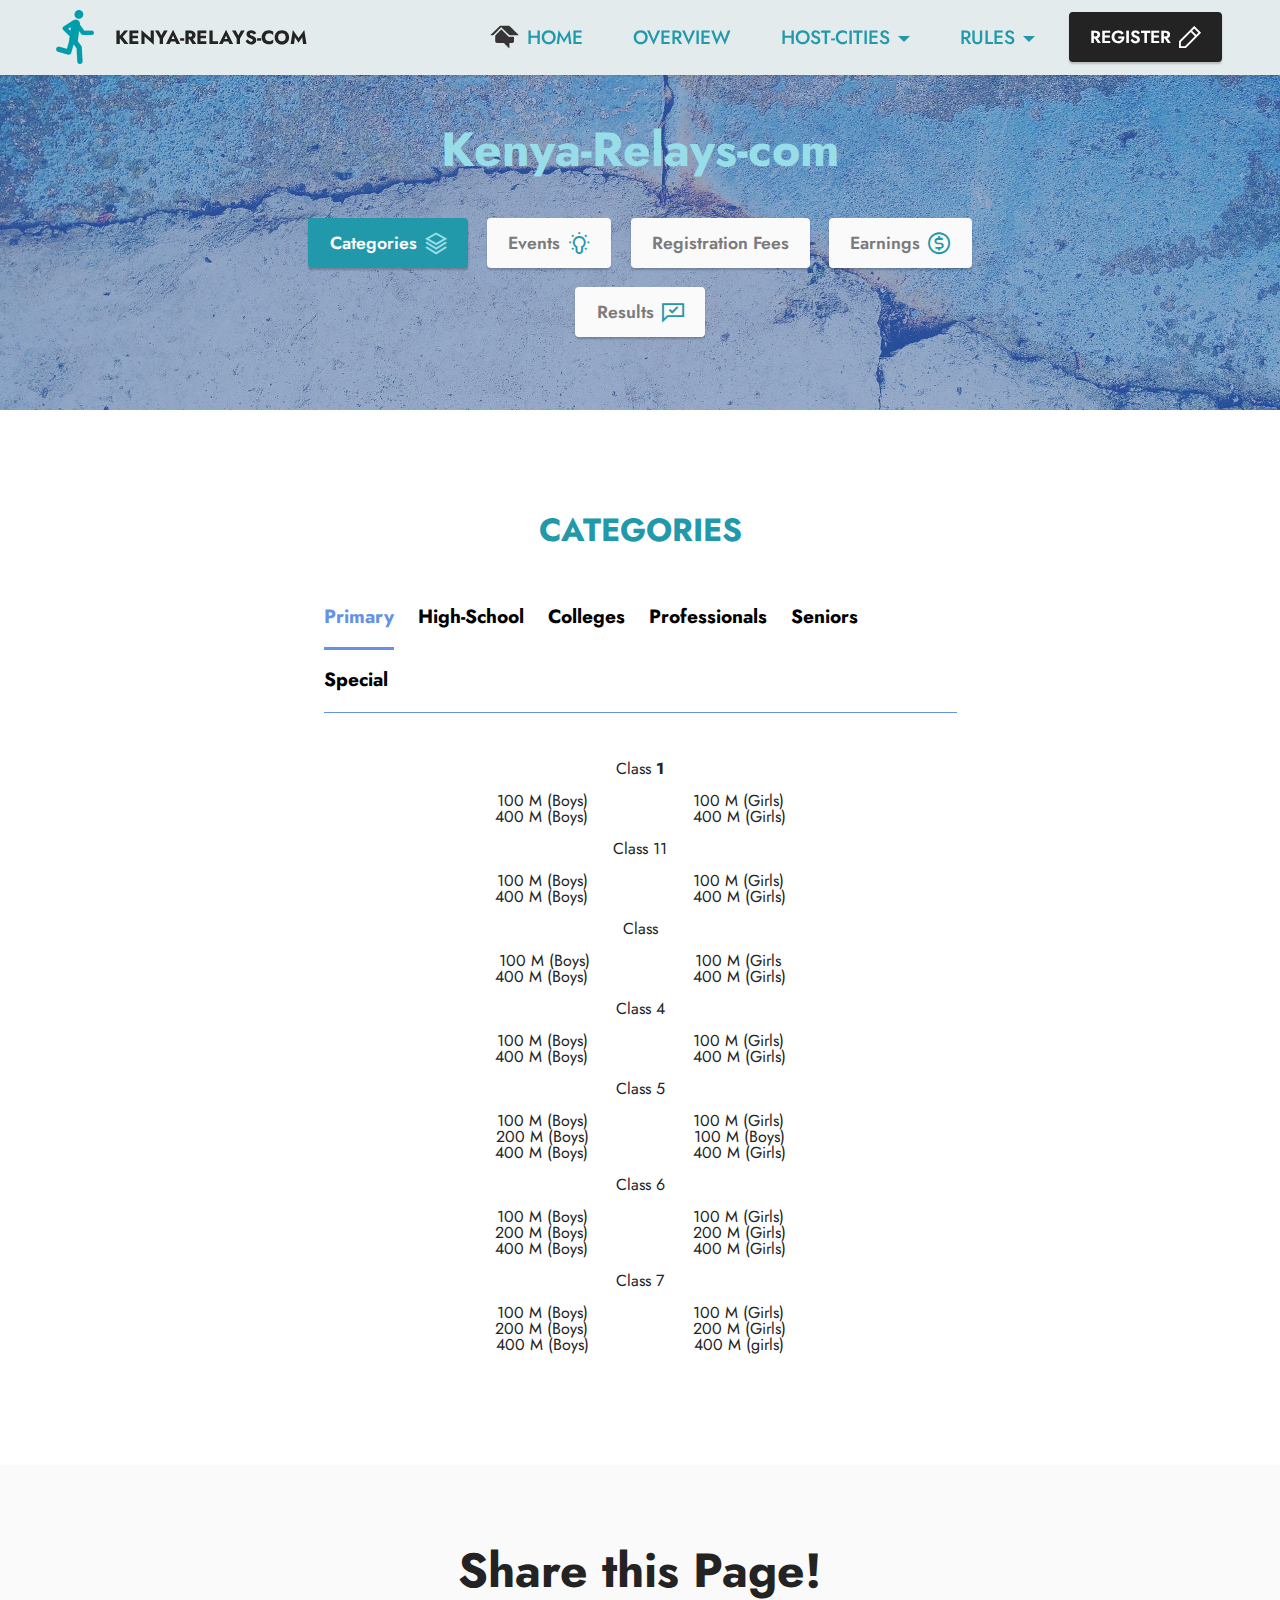
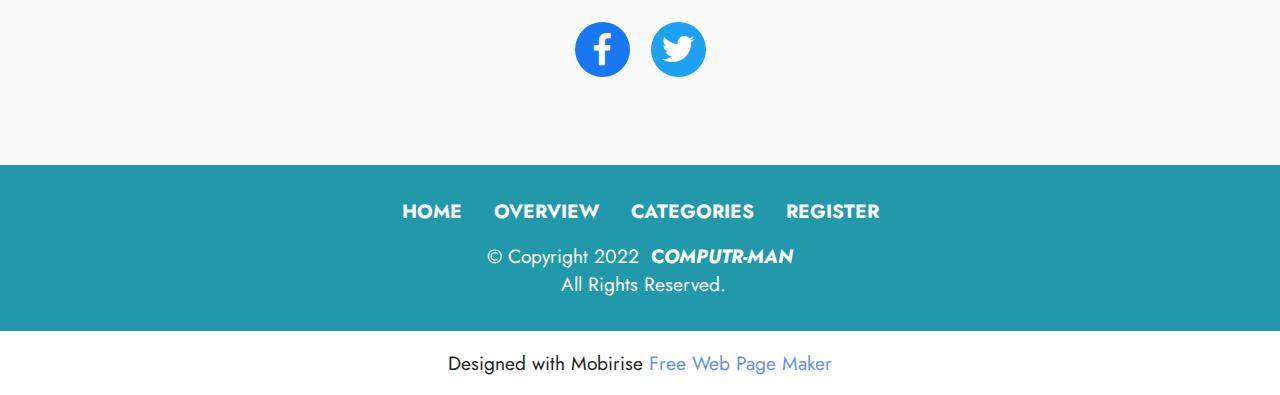
==== categories.html @ 79d8ac56 "Add files via upload" ====
<!DOCTYPE html>
<html  >
<head>
  <!-- Site made with Mobirise Website Builder v5.6.11, https://mobirise.com -->
  <meta charset="UTF-8">
  <meta http-equiv="X-UA-Compatible" content="IE=edge">
  <meta name="generator" content="Mobirise v5.6.11, mobirise.com">
  <meta name="twitter:card" content="summary_large_image"/>
  <meta name="twitter:image:src" content="">
  <meta property="og:image" content="">
  <meta name="twitter:title" content="Categories">
  <meta name="viewport" content="width=device-width, initial-scale=1, minimum-scale=1">
  <link rel="shortcut icon" href="assets/images/logo-copy-108x108.png" type="image/x-icon">
  <meta name="description" content="">
  
  
  <title>Categories</title>
  <link rel="stylesheet" href="assets/web/assets/mobirise-icons2/mobirise2.css">
  <link rel="stylesheet" href="assets/bootstrap/css/bootstrap.min.css">
  <link rel="stylesheet" href="assets/bootstrap/css/bootstrap-grid.min.css">
  <link rel="stylesheet" href="assets/bootstrap/css/bootstrap-reboot.min.css">
  <link rel="stylesheet" href="assets/dropdown/css/style.css">
  <link rel="stylesheet" href="assets/socicon/css/styles.css">
  <link rel="stylesheet" href="assets/theme/css/style.css">
  <link rel="preload" href="https://fonts.googleapis.com/css?family=Jost:100,200,300,400,500,600,700,800,900,100i,200i,300i,400i,500i,600i,700i,800i,900i&display=swap" as="style" onload="this.onload=null;this.rel='stylesheet'">
  <noscript><link rel="stylesheet" href="https://fonts.googleapis.com/css?family=Jost:100,200,300,400,500,600,700,800,900,100i,200i,300i,400i,500i,600i,700i,800i,900i&display=swap"></noscript>
  <link rel="preload" as="style" href="assets/mobirise/css/mbr-additional.css"><link rel="stylesheet" href="assets/mobirise/css/mbr-additional.css" type="text/css">
  
  
  
  
</head>
<body>
  
  <section data-bs-version="5.1" class="menu menu2 cid-telITWtnQR" once="menu" id="menu2-q">
    
    <nav class="navbar navbar-dropdown navbar-fixed-top navbar-expand-lg">
        <div class="container-fluid">
            <div class="navbar-brand">
                <span class="navbar-logo">
                    <a href="index.html">
                        <img src="assets/images/logo-copy-108x108.png" alt="Mobirise Website Builder" style="height: 3.4rem;">
                    </a>
                </span>
                <span class="navbar-caption-wrap"><a class="navbar-caption text-black text-primary display-7" href="index.html">KENYA-RELAYS-COM</a></span>
            </div>
            <button class="navbar-toggler" type="button" data-toggle="collapse" data-bs-toggle="collapse" data-target="#navbarSupportedContent" data-bs-target="#navbarSupportedContent" aria-controls="navbarNavAltMarkup" aria-expanded="false" aria-label="Toggle navigation">
                <div class="hamburger">
                    <span></span>
                    <span></span>
                    <span></span>
                    <span></span>
                </div>
            </button>
            <div class="collapse navbar-collapse" id="navbarSupportedContent">
                <ul class="navbar-nav nav-dropdown" data-app-modern-menu="true"><li class="nav-item"><a class="nav-link link text-success text-primary display-7" href="index.html"><span class="socicon socicon-homeadvisor mbr-iconfont mbr-iconfont-btn" style="font-size: 28px; color: rgb(53, 53, 53);"></span>HOME</a></li><li class="nav-item"><a class="nav-link link text-success display-7" href="overview.html">OVERVIEW<br></a></li>
                    
                    <li class="nav-item dropdown"><a class="nav-link link dropdown-toggle text-success display-7" href="https://mobiri.se" data-toggle="dropdown-submenu" data-bs-toggle="dropdown" data-bs-auto-close="outside" aria-expanded="false">HOST-CITIES</a><div class="dropdown-menu" aria-labelledby="dropdown-150"><a class="dropdown-item text-success text-primary display-7" href="index.html">Kakamega</a><a class="dropdown-item text-success text-primary display-7" href="index.html">Kisumu</a><a class="dropdown-item text-success text-primary display-7" href="index.html">Machakos</a><a class="dropdown-item text-success text-primary display-7" href="index.html">Kissi</a><a class="dropdown-item text-success text-primary display-7" href="index.html">Mombasa</a><a class="dropdown-item text-success text-primary display-7" href="index.html">Nyeri</a><a class="dropdown-item text-success text-primary display-7" href="index.html">Nairobi</a><a class="text-success show dropdown-item text-primary display-7" href="index.html">Eldoret</a><a class="text-success show dropdown-item text-primary display-7" href="index.html">Malindi</a><a class="text-success dropdown-item text-primary display-7" href="index.html">Nakuru</a></div>
                    </li><li class="nav-item dropdown"><a class="nav-link link text-success text-primary dropdown-toggle show display-7" href="rules.html" data-toggle="dropdown-submenu" data-bs-toggle="dropdown" data-bs-auto-close="outside" aria-expanded="false">RULES</a><div class="dropdown-menu show" aria-labelledby="dropdown-817" data-bs-popper="none"><a class="text-success text-primary dropdown-item display-7" href="notice.html">Notice</a><a class="text-success text-primary show dropdown-item display-7" href="rules.html">Rules</a></div></li></ul>
                
                <div class="navbar-buttons mbr-section-btn"><a class="btn btn-black display-4" href="reg-fees.html"><span class="mobi-mbri mobi-mbri-edit-2 mbr-iconfont mbr-iconfont-btn"></span>REGISTER</a></div>
            </div>
        </div>
    </nav>
</section>

<section data-bs-version="5.1" class="info1 cid-tepoLYJTY9" id="info1-13">
    

    
    <div class="mbr-overlay" style="opacity: 0.5; background-color: rgb(68, 121, 217);"></div>
    <div class="align-center container">
        <div class="row justify-content-center">
            <div class="col-12 col-lg-8">
                <h3 class="mbr-section-title mb-4 mbr-fonts-style display-2"><strong>
                    Kenya-Relays-com</strong></h3>
                
                <div class="mbr-section-btn"><a class="btn btn-success display-4" href="categories.html"><span class="mobi-mbri mobi-mbri-layers mbr-iconfont mbr-iconfont-btn" style="color: rgb(152, 222, 232);"></span>Categories</a> <a class="btn btn-white display-4" href="events.html"><span class="mobi-mbri mobi-mbri-idea mbr-iconfont mbr-iconfont-btn" style="color: rgb(34, 153, 170);"></span>Events</a> <a class="btn btn-white display-4" href="reg-fees.html">Registration Fees</a> <a class="btn btn-white display-4" href="earnings.html"><span class="mobi-mbri mobi-mbri-cash mbr-iconfont mbr-iconfont-btn" style="color: rgb(34, 153, 170);"></span>Earnings</a> <a class="btn btn-white display-4" href="results.html"><span class="mobi-mbri mobi-mbri-cust-feedback mbr-iconfont mbr-iconfont-btn" style="color: rgb(34, 153, 170);"></span>Results</a></div>
            </div>
        </div>
    </div>
</section>

<section data-bs-version="5.1" class="tabs content18 cid-tepNwoV7eL" id="tabs1-2c">

    

    
    
    <div class="container">
        <div class="row justify-content-center">
            <div class="col-12 col-md-7">
                <h3 class="mbr-section-title mb-0 mbr-fonts-style display-5">
                    <strong>CATEGORIES</strong></h3>
                
            </div>
        </div>
        <div class="row justify-content-center mt-4">
            <div class="col-12 col-md-7">
                <ul class="nav nav-tabs mb-4" role="tablist">
                    <li class="nav-item first mbr-fonts-style"><a class="nav-link mbr-fonts-style show active display-7" role="tab" data-toggle="tab" data-bs-toggle="tab" href="#tabs1-2c_tab0" aria-selected="true"><strong>Primary</strong></a></li>
                    <li class="nav-item"><a class="nav-link mbr-fonts-style active display-7" role="tab" data-toggle="tab" data-bs-toggle="tab" href="#tabs1-2c_tab1" aria-selected="true"><strong>High-School</strong></a></li>
                    <li class="nav-item"><a class="nav-link mbr-fonts-style active display-7" role="tab" data-toggle="tab" data-bs-toggle="tab" href="#tabs1-2c_tab2" aria-selected="true"><strong>Colleges</strong></a></li>
                    <li class="nav-item"><a class="nav-link mbr-fonts-style display-7" role="tab" data-toggle="tab" data-bs-toggle="tab" href="#tabs1-2c_tab3" aria-selected="false"><strong>Professionals</strong></a></li>
                    <li class="nav-item"><a class="nav-link mbr-fonts-style active display-7" role="tab" data-toggle="tab" data-bs-toggle="tab" href="#tabs1-2c_tab4" aria-selected="true"><strong>Seniors</strong></a></li>
                    <li class="nav-item"><a class="nav-link mbr-fonts-style active display-7" role="tab" data-toggle="tab" data-bs-toggle="tab" href="#tabs1-2c_tab5" aria-selected="true"><strong>Special</strong></a></li>
                </ul>
                <div class="tab-content">
                    <div id="tab1" class="tab-pane in active" role="tabpanel">
                        <div class="row">
                            <div class="col-md-12">
                                <p class="mbr-text mbr-fonts-style display-7"></p><p>Class <strong>1</strong><br><br>100 M (Boys)&nbsp;&nbsp;&nbsp;&nbsp;&nbsp;&nbsp;&nbsp;&nbsp;&nbsp;&nbsp;&nbsp;&nbsp;&nbsp;&nbsp;&nbsp;&nbsp;&nbsp;&nbsp;&nbsp;&nbsp; 100 M (Girls)<br>400 M (Boys)&nbsp;&nbsp;&nbsp;&nbsp;&nbsp;&nbsp;&nbsp;&nbsp;&nbsp;&nbsp;&nbsp;&nbsp;&nbsp;&nbsp;&nbsp;&nbsp;&nbsp;&nbsp;&nbsp;&nbsp; 400 M (Girls)<br><br>Class 11<br><br>100 M (Boys)&nbsp;&nbsp;&nbsp;&nbsp;&nbsp;&nbsp;&nbsp;&nbsp;&nbsp;&nbsp;&nbsp;&nbsp;&nbsp;&nbsp;&nbsp;&nbsp;&nbsp;&nbsp;&nbsp;&nbsp; 100 M (Girls)<br>400 M (Boys)&nbsp;&nbsp;&nbsp;&nbsp;&nbsp;&nbsp;&nbsp;&nbsp;&nbsp;&nbsp;&nbsp;&nbsp;&nbsp;&nbsp;&nbsp;&nbsp;&nbsp;&nbsp;&nbsp;&nbsp; 400 M (Girls)<br><br>Class<br>&nbsp;&nbsp;&nbsp;&nbsp;&nbsp;&nbsp;&nbsp;&nbsp;<br>100 M (Boys)&nbsp;&nbsp;&nbsp;&nbsp;&nbsp;&nbsp;&nbsp;&nbsp;&nbsp;&nbsp;&nbsp;&nbsp;&nbsp;&nbsp;&nbsp;&nbsp;&nbsp;&nbsp;&nbsp;&nbsp; 100 M (Girls<br>400 M (Boys)&nbsp;&nbsp;&nbsp;&nbsp;&nbsp;&nbsp;&nbsp;&nbsp;&nbsp;&nbsp;&nbsp;&nbsp;&nbsp;&nbsp;&nbsp;&nbsp;&nbsp;&nbsp;&nbsp;&nbsp; 400 M (Girls)<br><br>Class 4<br><br>100 M (Boys)&nbsp;&nbsp;&nbsp;&nbsp;&nbsp;&nbsp;&nbsp;&nbsp;&nbsp;&nbsp;&nbsp;&nbsp;&nbsp;&nbsp;&nbsp;&nbsp;&nbsp;&nbsp;&nbsp;&nbsp; 100 M (Girls)<br>400 M (Boys)&nbsp;&nbsp;&nbsp;&nbsp;&nbsp;&nbsp;&nbsp;&nbsp;&nbsp;&nbsp;&nbsp;&nbsp;&nbsp;&nbsp;&nbsp;&nbsp;&nbsp;&nbsp;&nbsp;&nbsp; 400 M (Girls)<br><br>Class 5<br><br>100 M (Boys)&nbsp;&nbsp;&nbsp;&nbsp;&nbsp;&nbsp;&nbsp;&nbsp;&nbsp;&nbsp;&nbsp;&nbsp;&nbsp;&nbsp;&nbsp;&nbsp;&nbsp;&nbsp;&nbsp;&nbsp; 100 M (Girls)<br>200 M (Boys)&nbsp;&nbsp;&nbsp;&nbsp;&nbsp;&nbsp;&nbsp;&nbsp;&nbsp;&nbsp;&nbsp;&nbsp;&nbsp;&nbsp;&nbsp;&nbsp;&nbsp;&nbsp;&nbsp;&nbsp; 100 M (Boys)<br>400 M (Boys)&nbsp;&nbsp;&nbsp;&nbsp;&nbsp;&nbsp;&nbsp;&nbsp;&nbsp;&nbsp;&nbsp;&nbsp;&nbsp;&nbsp;&nbsp;&nbsp;&nbsp;&nbsp;&nbsp;&nbsp; 400 M (Girls)<br><br>Class 6<br><br>100 M (Boys)&nbsp;&nbsp;&nbsp;&nbsp;&nbsp;&nbsp;&nbsp;&nbsp;&nbsp;&nbsp;&nbsp;&nbsp;&nbsp;&nbsp;&nbsp;&nbsp;&nbsp;&nbsp;&nbsp;&nbsp; 100 M (Girls)<br>200 M (Boys)&nbsp;&nbsp;&nbsp;&nbsp;&nbsp;&nbsp;&nbsp;&nbsp;&nbsp;&nbsp;&nbsp;&nbsp;&nbsp;&nbsp;&nbsp;&nbsp;&nbsp;&nbsp;&nbsp;&nbsp; 200 M (Girls)<br>400 M (Boys)&nbsp;&nbsp;&nbsp;&nbsp;&nbsp;&nbsp;&nbsp;&nbsp;&nbsp;&nbsp;&nbsp;&nbsp;&nbsp;&nbsp;&nbsp;&nbsp;&nbsp;&nbsp;&nbsp;&nbsp; 400 M (Girls)<br><br>Class 7<br><br>100 M (Boys)&nbsp;&nbsp;&nbsp;&nbsp;&nbsp;&nbsp;&nbsp;&nbsp;&nbsp;&nbsp;&nbsp;&nbsp;&nbsp;&nbsp;&nbsp;&nbsp;&nbsp;&nbsp;&nbsp;&nbsp; 100 M (Girls)<br>200 M (Boys)&nbsp;&nbsp;&nbsp;&nbsp;&nbsp;&nbsp;&nbsp;&nbsp;&nbsp;&nbsp;&nbsp;&nbsp;&nbsp;&nbsp;&nbsp;&nbsp;&nbsp;&nbsp;&nbsp;&nbsp; 200 M (Girls)<br>400 M (Boys)&nbsp;&nbsp;&nbsp;&nbsp;&nbsp;&nbsp;&nbsp;&nbsp;&nbsp;&nbsp;&nbsp;&nbsp;&nbsp;&nbsp;&nbsp;&nbsp;&nbsp;&nbsp;&nbsp;&nbsp; 400 M (girls)</p><p></p>
                            </div>
                        </div>
                    </div>
                    <div id="tab2" class="tab-pane" role="tabpanel">
                        <div class="row">
                            <div class="col-md-12">
                                <p class="mbr-text mbr-fonts-style display-7"></p><p>Form 1<br>100 M (Boys)&nbsp;&nbsp;&nbsp;&nbsp;&nbsp;&nbsp;&nbsp;&nbsp;&nbsp;&nbsp;&nbsp;&nbsp;&nbsp;&nbsp;&nbsp;&nbsp; 100 M (Girls)<br>200 M (Boys)&nbsp;&nbsp;&nbsp;&nbsp;&nbsp;&nbsp;&nbsp;&nbsp;&nbsp;&nbsp;&nbsp;&nbsp;&nbsp;&nbsp;&nbsp;&nbsp; 200 M (Girls)<br>400 M (Boys)&nbsp;&nbsp;&nbsp;&nbsp;&nbsp;&nbsp;&nbsp;&nbsp;&nbsp;&nbsp;&nbsp;&nbsp;&nbsp;&nbsp;&nbsp;&nbsp; 400 M (Girls)<br>4 x 100 M (Boys)&nbsp;&nbsp;&nbsp;&nbsp;&nbsp;&nbsp;&nbsp;&nbsp;&nbsp;&nbsp;&nbsp;&nbsp;&nbsp;&nbsp;&nbsp;&nbsp; 4 x 100 M (girls)<br>4 x 400 M (boys)&nbsp;&nbsp;&nbsp;&nbsp;&nbsp;&nbsp;&nbsp;&nbsp;&nbsp;&nbsp;&nbsp;&nbsp;&nbsp;&nbsp;&nbsp;&nbsp; 4 x 400 M (Girls)</p><p><br>Form 2<br>100 M (Boys)&nbsp;&nbsp;&nbsp;&nbsp;&nbsp;&nbsp;&nbsp;&nbsp;&nbsp;&nbsp;&nbsp;&nbsp;&nbsp;&nbsp;&nbsp;&nbsp; 100 M (Girls)<br>200 M (Boys)&nbsp;&nbsp;&nbsp;&nbsp;&nbsp;&nbsp;&nbsp;&nbsp;&nbsp;&nbsp;&nbsp;&nbsp;&nbsp;&nbsp;&nbsp;&nbsp; 200 M (Girls)<br>400 M (Boys)&nbsp;&nbsp;&nbsp;&nbsp;&nbsp;&nbsp;&nbsp;&nbsp;&nbsp;&nbsp;&nbsp;&nbsp;&nbsp;&nbsp;&nbsp;&nbsp; 400 M (Girls)<br>4 x 100 M (Boys)&nbsp;&nbsp;&nbsp;&nbsp;&nbsp;&nbsp;&nbsp;&nbsp;&nbsp;&nbsp;&nbsp;&nbsp;&nbsp;&nbsp;&nbsp;&nbsp; 4 x 100 M (girls)<br>4 x 400 M (Boys) &nbsp;&nbsp;&nbsp;&nbsp;&nbsp;&nbsp;&nbsp;&nbsp;&nbsp;&nbsp;&nbsp;&nbsp;&nbsp;&nbsp;&nbsp;&nbsp;4 x 400 M (Girls)<br><br>Form 3<br>100 M (Boys)&nbsp;&nbsp;&nbsp;&nbsp;&nbsp;&nbsp;&nbsp;&nbsp;&nbsp;&nbsp;&nbsp;&nbsp;&nbsp;&nbsp;&nbsp;&nbsp; 100 M (Girls)<br>200 M (Boys)&nbsp;&nbsp;&nbsp;&nbsp;&nbsp;&nbsp;&nbsp;&nbsp;&nbsp;&nbsp;&nbsp;&nbsp;&nbsp;&nbsp;&nbsp;&nbsp;&nbsp;&nbsp;200 M (Girls)<br>400 M (Boys)&nbsp;&nbsp;&nbsp;&nbsp;&nbsp;&nbsp;&nbsp;&nbsp;&nbsp;&nbsp;&nbsp;&nbsp;&nbsp;&nbsp;&nbsp;&nbsp; 400 M (Girls)<br>4 x 100 M (Boys)&nbsp;&nbsp;&nbsp;&nbsp;&nbsp;&nbsp;&nbsp;&nbsp;&nbsp;&nbsp;&nbsp;&nbsp;&nbsp;&nbsp;&nbsp;&nbsp; 4 x 100 M (girls)<br>4 x 400 M (Boys)&nbsp;&nbsp;&nbsp;&nbsp;&nbsp;&nbsp;&nbsp;&nbsp;&nbsp;&nbsp;&nbsp;&nbsp;&nbsp;&nbsp;&nbsp;&nbsp; 4 x 400 M (Girls)<br><br>Form 4<br>100 M (Boys)&nbsp;&nbsp;&nbsp;&nbsp;&nbsp;&nbsp;&nbsp;&nbsp;&nbsp;&nbsp;&nbsp;&nbsp; 100 M (Girls)<br>200 M (Boys)&nbsp; &nbsp; &nbsp;&nbsp;&nbsp;&nbsp;&nbsp;&nbsp;&nbsp;&nbsp;&nbsp; 200 M (Girls)<br>400 M (Boys)&nbsp;&nbsp; &nbsp;&nbsp;&nbsp;&nbsp;&nbsp;&nbsp;&nbsp;&nbsp;&nbsp;&nbsp; 400 M (Girls)<br>4 x 100 M (Boys)&nbsp;&nbsp;&nbsp;&nbsp;&nbsp;&nbsp;&nbsp;&nbsp;&nbsp;&nbsp;&nbsp;&nbsp;&nbsp;&nbsp;&nbsp;&nbsp; 4 x 100 M (girls)<br>4 x 400 M (Boys)&nbsp;&nbsp;&nbsp;&nbsp;&nbsp;&nbsp;&nbsp;&nbsp;&nbsp;&nbsp;&nbsp;&nbsp;&nbsp;&nbsp;&nbsp;&nbsp; 4 x 400 M (Girls)</p><p></p>
                            </div>
                        </div>
                    </div>
                    <div id="tab3" class="tab-pane" role="tabpanel">
                        <div class="row">
                            <div class="col-md-12">
                                <p class="mbr-text mbr-fonts-style display-7">Colleges &amp; Universities<br>Armed Forces<br>Prisons<br>Approved School<br>Police<br>Clubs<br>Groups<br>County Govt Teams<br>Guest Participants</p>
                            </div>
                        </div>
                    </div>
                    <div id="tab4" class="tab-pane" role="tabpanel">
                        <div class="row">
                            <div class="col-md-12">
                                <p class="mbr-text mbr-fonts-style display-7"></p><p>Mama Mboga (35years &amp; above)<br><br>100 M Dash<br>400 M Flat&nbsp;&nbsp;&nbsp;&nbsp;<br>Makanga: (In the money)<br><br>100 M Dash<br>400 M flat<br><br>Pic Pic (In the money)<br><br>100 M dash<br>400 Flat<br><br>Indians of Kakamega (in the money)<br><br>100 M Dash<br>400 M Flat<br><br>Masai of Kakamega (In the money}<br><br>100 M Dash<br>400 M Flat<br><br>Kikuyus of Kakamega (In the money)<br><br>100 M<br>400 M<br><br>Somalis of Kakamega (In the money)<br><br>100 M<br>400M</p><p></p>
                            </div>
                        </div>
                    </div>
                    <div id="tab5" class="tab-pane" role="tabpanel">
                        <div class="row">
                            <div class="col-md-12">
                                <p class="mbr-text mbr-fonts-style display-7"></p><p>100 M (Men) &nbsp;&nbsp;&nbsp;&nbsp;&nbsp;&nbsp;&nbsp;&nbsp;&nbsp;&nbsp;&nbsp;&nbsp;&nbsp;&nbsp;&nbsp;&nbsp;&nbsp;&nbsp;&nbsp;&nbsp;&nbsp;&nbsp;&nbsp;&nbsp;100 M (Women)<br>200 M (Men) &nbsp;&nbsp;&nbsp;&nbsp;&nbsp;&nbsp;&nbsp;&nbsp;&nbsp;&nbsp;&nbsp;&nbsp;&nbsp;&nbsp;&nbsp;&nbsp;&nbsp;&nbsp;&nbsp;&nbsp;&nbsp;&nbsp;&nbsp;&nbsp;200 M (Women)<br>400 M (Men) &nbsp;&nbsp;&nbsp;&nbsp;&nbsp;&nbsp;&nbsp;&nbsp;&nbsp;&nbsp;&nbsp;&nbsp;&nbsp;&nbsp;&nbsp;&nbsp;&nbsp;&nbsp;&nbsp;&nbsp;&nbsp;&nbsp;&nbsp;&nbsp;400 M (Women)<br>4 x 100 M (Men) &nbsp;&nbsp;&nbsp;&nbsp;&nbsp;&nbsp;&nbsp;&nbsp;&nbsp;&nbsp;&nbsp;&nbsp;&nbsp;&nbsp;&nbsp;&nbsp;&nbsp; &nbsp;4 x 100 M (Women)<br>4 x 400 M (Men) &nbsp;&nbsp;&nbsp;&nbsp;&nbsp;&nbsp;&nbsp;&nbsp;&nbsp;&nbsp;&nbsp;&nbsp;&nbsp;&nbsp;&nbsp;&nbsp;&nbsp;&nbsp;&nbsp;4 x 400 M (Women</p><p></p>
                            </div>
                        </div>
                    </div>
                    <div id="tab6" class="tab-pane" role="tabpanel">
                        <div class="row">
                            <div class="col-md-12">
                                <p class="mbr-text mbr-fonts-style display-7">ENTER NEW DATA</p>
                            </div>
                        </div>
                    </div>
                </div>
            </div>
        </div>
    </div>
</section>

<section data-bs-version="5.1" class="social1 cid-telITY6H4g" id="share1-t">
    
    

    
    

    <div class="container">
        <div class="media-container-row">
            <div class="col-12">
                <h3 class="mbr-section-title mb-3 align-center mbr-fonts-style display-2">
                    <strong>Share this Page!</strong>
                </h3>
                <div>
                    <div class="mbr-social-likes align-center">
                        <span class="btn btn-social socicon-bg-facebook facebook m-2">
                            <i class="socicon socicon-facebook"></i>
                        </span>
                        <span class="btn btn-social twitter socicon-bg-twitter m-2">
                            <i class="socicon socicon-twitter"></i>
                        </span>
                        
                        
                        
                        
                    </div>
                </div>
            </div>
        </div>
    </div>
</section>

<section data-bs-version="5.1" class="footer3 cid-terdnxniar" once="footers" id="footer3-33">

    

    

    <div class="container">
        <div class="media-container-row align-center mbr-white">
            <div class="row row-links">
                <ul class="foot-menu">
                    
                    
                    
                    
                    
                <li class="foot-menu-item mbr-fonts-style display-7"><a class="text-white text-primary" href="index.html" target="_blank"><strong>HOME</strong></a></li><li class="foot-menu-item mbr-fonts-style display-7"><a class="text-white text-primary" href="overview.html" target="_blank"><strong>OVERVIEW</strong></a></li><li class="foot-menu-item mbr-fonts-style display-7"><a class="text-white text-primary" href="categories.html" target="_blank"><strong>CATEGORIES</strong></a></li><li class="foot-menu-item mbr-fonts-style display-7"><a class="text-white text-primary" href="reg-fees.html" target="_blank"><strong>REGISTER</strong></a></li></ul>
            </div>
            
            <div class="row row-copirayt">
                <p class="mbr-text mb-0 mbr-fonts-style mbr-white align-center display-7">
                    © Copyright 2022&nbsp;&nbsp;<strong>C<em>OMPUTR-MAN</em></strong><br>&nbsp;All Rights Reserved.
                </p>
            </div>
        </div>
    </div>
</section><section class="display-7" style="padding: 0;align-items: center;justify-content: center;flex-wrap: wrap;    align-content: center;display: flex;position: relative;height: 4rem;"><a href="https://mobiri.se/143022" style="flex: 1 1;height: 4rem;position: absolute;width: 100%;z-index: 1;"><img alt="" style="height: 4rem;" src="[data-uri]"></a><p style="margin: 0;text-align: center;" class="display-7">Designed with Mobirise &#8204;</p><a style="z-index:1" href="https://mobirise.com/web-page-maker.html">Free Web Page Maker</a></section><script src="assets/bootstrap/js/bootstrap.bundle.min.js"></script>  <script src="assets/smoothscroll/smooth-scroll.js"></script>  <script src="assets/ytplayer/index.js"></script>  <script src="assets/dropdown/js/navbar-dropdown.js"></script>  <script src="assets/mbr-tabs/mbr-tabs.js"></script>  <script src="assets/sociallikes/social-likes.js"></script>  <script src="assets/theme/js/script.js"></script>  
  
  
 <div id="scrollToTop" class="scrollToTop mbr-arrow-up"><a style="text-align: center;"><i class="mbr-arrow-up-icon mbr-arrow-up-icon-cm cm-icon cm-icon-smallarrow-up"></i></a></div>
  </body>
</html>
---- assets/web/assets/mobirise-icons2/mobirise2.css ----
@font-face {
  font-family: 'Moririse2';
  font-display: swap;
  src:  url('mobirise2.eot?f2bix4');
  src:  url('mobirise2.eot?f2bix4#iefix') format('embedded-opentype'),
    url('mobirise2.ttf?f2bix4') format('truetype'),
    url('mobirise2.woff?f2bix4') format('woff'),
    url('mobirise2.svg?f2bix4#mobirise2') format('svg');
  font-weight: normal;
  font-style: normal;
}

[class^="mobi-"], [class*=" mobi-"] {
  /* use !important to prevent issues with browser extensions that change fonts */
  font-family: 'Moririse2' !important;
  speak: none;
  font-style: normal;
  font-weight: normal;
  font-variant: normal;
  text-transform: none;
  line-height: 1;

  /* Better Font Rendering =========== */
  -webkit-font-smoothing: antialiased;
  -moz-osx-font-smoothing: grayscale;
}

.mobi-mbri-add-submenu:before {
  content: "\e900";
}
.mobi-mbri-alert:before {
  content: "\e901";
}
.mobi-mbri-align-center:before {
  content: "\e902";
}
.mobi-mbri-align-justify:before {
  content: "\e903";
}
.mobi-mbri-align-left:before {
  content: "\e904";
}
.mobi-mbri-align-right:before {
  content: "\e905";
}
.mobi-mbri-android:before {
  content: "\e906";
}
.mobi-mbri-apple:before {
  content: "\e907";
}
.mobi-mbri-arrow-down:before {
  content: "\e908";
}
.mobi-mbri-arrow-next:before {
  content: "\e909";
}
.mobi-mbri-arrow-prev:before {
  content: "\e90a";
}
.mobi-mbri-arrow-up:before {
  content: "\e90b";
}
.mobi-mbri-bold:before {
  content: "\e90c";
}
.mobi-mbri-bookmark:before {
  content: "\e90d";
}
.mobi-mbri-bootstrap:before {
  content: "\e90e";
}
.mobi-mbri-briefcase:before {
  content: "\e90f";
}
.mobi-mbri-browse:before {
  content: "\e910";
}
.mobi-mbri-bulleted-list:before {
  content: "\e911";
}
.mobi-mbri-calendar:before {
  content: "\e912";
}
.mobi-mbri-camera:before {
  content: "\e913";
}
.mobi-mbri-cart-add:before {
  content: "\e914";
}
.mobi-mbri-cart-full:before {
  content: "\e915";
}
.mobi-mbri-cash:before {
  content: "\e916";
}
.mobi-mbri-change-style:before {
  content: "\e917";
}
.mobi-mbri-chat:before {
  content: "\e918";
}
.mobi-mbri-clock:before {
  content: "\e919";
}
.mobi-mbri-close:before {
  content: "\e91a";
}
.mobi-mbri-cloud:before {
  content: "\e91b";
}
.mobi-mbri-code:before {
  content: "\e91c";
}
.mobi-mbri-contact-form:before {
  content: "\e91d";
}
.mobi-mbri-credit-card:before {
  content: "\e91e";
}
.mobi-mbri-cursor-click:before {
  content: "\e91f";
}
.mobi-mbri-cust-feedback:before {
  content: "\e920";
}
.mobi-mbri-database:before {
  content: "\e921";
}
.mobi-mbri-delivery:before {
  content: "\e922";
}
.mobi-mbri-desktop:before {
  content: "\e923";
}
.mobi-mbri-devices:before {
  content: "\e924";
}
.mobi-mbri-down:before {
  content: "\e925";
}
.mobi-mbri-download-2:before {
  content: "\e926";
}
.mobi-mbri-download:before {
  content: "\e927";
}
.mobi-mbri-drag-n-drop-2:before {
  content: "\e928";
}
.mobi-mbri-drag-n-drop:before {
  content: "\e929";
}
.mobi-mbri-edit-2:before {
  content: "\e92a";
}
.mobi-mbri-edit:before {
  content: "\e92b";
}
.mobi-mbri-error:before {
  content: "\e92c";
}
.mobi-mbri-extension:before {
  content: "\e92d";
}
.mobi-mbri-features:before {
  content: "\e92e";
}
.mobi-mbri-file:before {
  content: "\e92f";
}
.mobi-mbri-flag:before {
  content: "\e930";
}
.mobi-mbri-folder:before {
  content: "\e931";
}
.mobi-mbri-gift:before {
  content: "\e932";
}
.mobi-mbri-github:before {
  content: "\e933";
}
.mobi-mbri-globe-2:before {
  content: "\e934";
}
.mobi-mbri-globe:before {
  content: "\e935";
}
.mobi-mbri-growing-chart:before {
  content: "\e936";
}
.mobi-mbri-hearth:before {
  content: "\e937";
}
.mobi-mbri-help:before {
  content: "\e938";
}
.mobi-mbri-home:before {
  content: "\e939";
}
.mobi-mbri-hot-cup:before {
  content: "\e93a";
}
.mobi-mbri-idea:before {
  content: "\e93b";
}
.mobi-mbri-image-gallery:before {
  content: "\e93c";
}
.mobi-mbri-image-slider:before {
  content: "\e93d";
}
.mobi-mbri-info:before {
  content: "\e93e";
}
.mobi-mbri-italic:before {
  content: "\e93f";
}
.mobi-mbri-key:before {
  content: "\e940";
}
.mobi-mbri-laptop:before {
  content: "\e941";
}
.mobi-mbri-layers:before {
  content: "\e942";
}
.mobi-mbri-left-right:before {
  content: "\e943";
}
.mobi-mbri-left:before {
  content: "\e944";
}
.mobi-mbri-letter:before {
  content: "\e945";
}
.mobi-mbri-like:before {
  content: "\e946";
}
.mobi-mbri-link:before {
  content: "\e947";
}
.mobi-mbri-lock:before {
  content: "\e948";
}
.mobi-mbri-login:before {
  content: "\e949";
}
.mobi-mbri-logout:before {
  content: "\e94a";
}
.mobi-mbri-magic-stick:before {
  content: "\e94b";
}
.mobi-mbri-map-pin:before {
  content: "\e94c";
}
.mobi-mbri-menu:before {
  content: "\e94d";
}
.mobi-mbri-mobile-2:before {
  content: "\e94e";
}
.mobi-mbri-mobile-horizontal:before {
  content: "\e94f";
}
.mobi-mbri-mobile:before {
  content: "\e950";
}
.mobi-mbri-mobirise:before {
  content: "\e951";
}
.mobi-mbri-more-horizontal:before {
  content: "\e952";
}
.mobi-mbri-more-vertical:before {
  content: "\e953";
}
.mobi-mbri-music:before {
  content: "\e954";
}
.mobi-mbri-new-file:before {
  content: "\e955";
}
.mobi-mbri-numbered-list:before {
  content: "\e956";
}
.mobi-mbri-opened-folder:before {
  content: "\e957";
}
.mobi-mbri-pages:before {
  content: "\e958";
}
.mobi-mbri-paper-plane:before {
  content: "\e959";
}
.mobi-mbri-paperclip:before {
  content: "\e95a";
}
.mobi-mbri-phone:before {
  content: "\e95b";
}
.mobi-mbri-photo:before {
  content: "\e95c";
}
.mobi-mbri-photos:before {
  content: "\e95d";
}
.mobi-mbri-pin:before {
  content: "\e95e";
}
.mobi-mbri-play:before {
  content: "\e95f";
}
.mobi-mbri-plus:before {
  content: "\e960";
}
.mobi-mbri-preview:before {
  content: "\e961";
}
.mobi-mbri-print:before {
  content: "\e962";
}
.mobi-mbri-protect:before {
  content: "\e963";
}
.mobi-mbri-question:before {
  content: "\e964";
}
.mobi-mbri-quote-left:before {
  content: "\e965";
}
.mobi-mbri-quote-right:before {
  content: "\e966";
}
.mobi-mbri-redo:before {
  content: "\e967";
}
.mobi-mbri-refresh:before {
  content: "\e968";
}
.mobi-mbri-responsive-2:before {
  content: "\e969";
}
.mobi-mbri-responsive:before {
  content: "\e96a";
}
.mobi-mbri-right:before {
  content: "\e96b";
}
.mobi-mbri-rocket:before {
  content: "\e96c";
}
.mobi-mbri-sad-face:before {
  content: "\e96d";
}
.mobi-mbri-sale:before {
  content: "\e96e";
}
.mobi-mbri-save:before {
  content: "\e96f";
}
.mobi-mbri-search:before {
  content: "\e970";
}
.mobi-mbri-setting-2:before {
  content: "\e971";
}
.mobi-mbri-setting-3:before {
  content: "\e972";
}
.mobi-mbri-setting:before {
  content: "\e973";
}
.mobi-mbri-share:before {
  content: "\e974";
}
.mobi-mbri-shopping-bag:before {
  content: "\e975";
}
.mobi-mbri-shopping-basket:before {
  content: "\e976";
}
.mobi-mbri-shopping-cart:before {
  content: "\e977";
}
.mobi-mbri-sites:before {
  content: "\e978";
}
.mobi-mbri-smile-face:before {
  content: "\e979";
}
.mobi-mbri-speed:before {
  content: "\e97a";
}
.mobi-mbri-star:before {
  content: "\e97b";
}
.mobi-mbri-success:before {
  content: "\e97c";
}
.mobi-mbri-sun:before {
  content: "\e97d";
}
.mobi-mbri-sun2:before {
  content: "\e97e";
}
.mobi-mbri-tablet-vertical:before {
  content: "\e97f";
}
.mobi-mbri-tablet:before {
  content: "\e980";
}
.mobi-mbri-target:before {
  content: "\e981";
}
.mobi-mbri-timer:before {
  content: "\e982";
}
.mobi-mbri-to-ftp:before {
  content: "\e983";
}
.mobi-mbri-to-local-drive:before {
  content: "\e984";
}
.mobi-mbri-touch-swipe:before {
  content: "\e985";
}
.mobi-mbri-touch:before {
  content: "\e986";
}
.mobi-mbri-trash:before {
  content: "\e987";
}
.mobi-mbri-underline:before {
  content: "\e988";
}
.mobi-mbri-undo:before {
  content: "\e989";
}
.mobi-mbri-unlink:before {
  content: "\e98a";
}
.mobi-mbri-unlock:before {
  content: "\e98b";
}
.mobi-mbri-up-down:before {
  content: "\e98c";
}
.mobi-mbri-up:before {
  content: "\e98d";
}
.mobi-mbri-update:before {
  content: "\e98e";
}
.mobi-mbri-upload-2:before {
  content: "\e98f";
}
.mobi-mbri-upload:before {
  content: "\e990";
}
.mobi-mbri-user-2:before {
  content: "\e991";
}
.mobi-mbri-user:before {
  content: "\e992";
}
.mobi-mbri-users:before {
  content: "\e993";
}
.mobi-mbri-video-play:before {
  content: "\e994";
}
.mobi-mbri-video:before {
  content: "\e995";
}
.mobi-mbri-watch:before {
  content: "\e996";
}
.mobi-mbri-website-theme-2:before {
  content: "\e997";
}
.mobi-mbri-website-theme:before {
  content: "\e998";
}
.mobi-mbri-wifi:before {
  content: "\e999";
}
.mobi-mbri-windows:before {
  content: "\e99a";
}
.mobi-mbri-zoom-in:before {
  content: "\e99b";
}
.mobi-mbri-zoom-out:before {
  content: "\e99c";
}
---- assets/dropdown/css/style.css ----
.navbar-dropdown {
  left: 0;
  padding: 0;
  position: absolute;
  right: 0;
  top: 0;
  transition: all 0.45s ease;
  z-index: 1030;
  background: #282828; }
  .navbar-dropdown .navbar-logo {
    margin-right: 0.8rem;
    transition: margin 0.3s ease-in-out;
    vertical-align: middle; }
    .navbar-dropdown .navbar-logo img {
      height: 3.125rem;
      transition: all 0.3s ease-in-out; }
    .navbar-dropdown .navbar-logo.mbr-iconfont {
      font-size: 3.125rem;
      line-height: 3.125rem; }
  .navbar-dropdown .navbar-caption {
    font-weight: 700;
    white-space: normal;
    vertical-align: -4px;
    line-height: 3.125rem !important; }
    .navbar-dropdown .navbar-caption, .navbar-dropdown .navbar-caption:hover {
      color: inherit;
      text-decoration: none; }
  .navbar-dropdown .mbr-iconfont + .navbar-caption {
    vertical-align: -1px; }
  .navbar-dropdown.navbar-fixed-top {
    position: fixed; }
  .navbar-dropdown .navbar-brand span {
    vertical-align: -4px; }
  .navbar-dropdown.bg-color.transparent {
    background: none; }
  .navbar-dropdown.navbar-short .navbar-brand {
    padding: 0.625rem 0; }
    .navbar-dropdown.navbar-short .navbar-brand span {
      vertical-align: -1px; }
  .navbar-dropdown.navbar-short .navbar-caption {
    line-height: 2.375rem !important;
    vertical-align: -2px; }
  .navbar-dropdown.navbar-short .navbar-logo {
    margin-right: 0.5rem; }
    .navbar-dropdown.navbar-short .navbar-logo img {
      height: 2.375rem; }
    .navbar-dropdown.navbar-short .navbar-logo.mbr-iconfont {
      font-size: 2.375rem;
      line-height: 2.375rem; }
  .navbar-dropdown.navbar-short .mbr-table-cell {
    height: 3.625rem; }
  .navbar-dropdown .navbar-close {
    left: 0.6875rem;
    position: fixed;
    top: 0.75rem;
    z-index: 1000; }
  .navbar-dropdown .hamburger-icon {
    content: "";
    display: inline-block;
    vertical-align: middle;
    width: 16px;
    -webkit-box-shadow: 0 -6px 0 1px #282828,0 0 0 1px #282828,0 6px 0 1px #282828;
    -moz-box-shadow: 0 -6px 0 1px #282828,0 0 0 1px #282828,0 6px 0 1px #282828;
    box-shadow: 0 -6px 0 1px #282828,0 0 0 1px #282828,0 6px 0 1px #282828; }

.dropdown-menu .dropdown-toggle[data-toggle="dropdown-submenu"]::after {
  border-bottom: 0.35em solid transparent;
  border-left: 0.35em solid;
  border-right: 0;
  border-top: 0.35em solid transparent;
  margin-left: 0.3rem; }

.dropdown-menu .dropdown-item:focus {
  outline: 0; }

.nav-dropdown {
  font-size: 0.75rem;
  font-weight: 500;
  height: auto !important; }
  .nav-dropdown .nav-btn {
    padding-left: 1rem; }
  .nav-dropdown .link {
    margin: .667em 1.667em;
    font-weight: 500;
    padding: 0;
    transition: color .2s ease-in-out; }
    .nav-dropdown .link.dropdown-toggle {
      margin-right: 2.583em; }
      .nav-dropdown .link.dropdown-toggle::after {
        margin-left: .25rem;
        border-top: 0.35em solid;
        border-right: 0.35em solid transparent;
        border-left: 0.35em solid transparent;
        border-bottom: 0; }
      .nav-dropdown .link.dropdown-toggle[aria-expanded="true"] {
        margin: 0;
        padding: 0.667em 3.263em  0.667em 1.667em; }
  .nav-dropdown .link::after,
  .nav-dropdown .dropdown-item::after {
    color: inherit; }
  .nav-dropdown .btn {
    font-size: 0.75rem;
    font-weight: 700;
    letter-spacing: 0;
    margin-bottom: 0;
    padding-left: 1.25rem;
    padding-right: 1.25rem; }
  .nav-dropdown .dropdown-menu {
    border-radius: 0;
    border: 0;
    left: 0;
    margin: 0;
    padding-bottom: 1.25rem;
    padding-top: 1.25rem;
    position: relative; }
  .nav-dropdown .dropdown-submenu {
    margin-left: 0.125rem;
    top: 0; }
  .nav-dropdown .dropdown-item {
    font-weight: 500;
    line-height: 2;
    padding: 0.3846em 4.615em 0.3846em 1.5385em;
    position: relative;
    transition: color .2s ease-in-out, background-color .2s ease-in-out; }
    .nav-dropdown .dropdown-item::after {
      margin-top: -0.3077em;
      position: absolute;
      right: 1.1538em;
      top: 50%; }
    .nav-dropdown .dropdown-item:focus, .nav-dropdown .dropdown-item:hover {
      background: none; }

@media (max-width: 767px) {
  .nav-dropdown.navbar-toggleable-sm {
    bottom: 0;
    display: none;
    left: 0;
    overflow-x: hidden;
    position: fixed;
    top: 0;
    transform: translateX(-100%);
    -ms-transform: translateX(-100%);
    -webkit-transform: translateX(-100%);
    width: 18.75rem;
    z-index: 999; } }
.nav-dropdown.navbar-toggleable-xl {
  bottom: 0;
  display: none;
  left: 0;
  overflow-x: hidden;
  position: fixed;
  top: 0;
  transform: translateX(-100%);
  -ms-transform: translateX(-100%);
  -webkit-transform: translateX(-100%);
  width: 18.75rem;
  z-index: 999; }

.nav-dropdown-sm {
  display: block !important;
  overflow-x: hidden;
  overflow: auto;
  padding-top: 3.875rem; }
  .nav-dropdown-sm::after {
    content: "";
    display: block;
    height: 3rem;
    width: 100%; }
  .nav-dropdown-sm.collapse.in ~ .navbar-close {
    display: block !important; }
  .nav-dropdown-sm.collapsing, .nav-dropdown-sm.collapse.in {
    transform: translateX(0);
    -ms-transform: translateX(0);
    -webkit-transform: translateX(0);
    transition: all 0.25s ease-out;
    -webkit-transition: all 0.25s ease-out;
    background: #282828; }
  .nav-dropdown-sm.collapsing[aria-expanded="false"] {
    transform: translateX(-100%);
    -ms-transform: translateX(-100%);
    -webkit-transform: translateX(-100%); }
  .nav-dropdown-sm .nav-item {
    display: block;
    margin-left: 0 !important;
    padding-left: 0; }
  .nav-dropdown-sm .link,
  .nav-dropdown-sm .dropdown-item {
    border-top: 1px dotted rgba(255, 255, 255, 0.1);
    font-size: 0.8125rem;
    line-height: 1.6;
    margin: 0 !important;
    padding: 0.875rem 2.4rem 0.875rem 1.5625rem !important;
    position: relative;
    white-space: normal; }
    .nav-dropdown-sm .link:focus, .nav-dropdown-sm .link:hover,
    .nav-dropdown-sm .dropdown-item:focus,
    .nav-dropdown-sm .dropdown-item:hover {
      background: rgba(0, 0, 0, 0.2) !important;
      color: #c0a375; }
  .nav-dropdown-sm .nav-btn {
    position: relative;
    padding: 1.5625rem 1.5625rem 0 1.5625rem; }
    .nav-dropdown-sm .nav-btn::before {
      border-top: 1px dotted rgba(255, 255, 255, 0.1);
      content: "";
      left: 0;
      position: absolute;
      top: 0;
      width: 100%; }
    .nav-dropdown-sm .nav-btn + .nav-btn {
      padding-top: 0.625rem; }
      .nav-dropdown-sm .nav-btn + .nav-btn::before {
        display: none; }
  .nav-dropdown-sm .btn {
    padding: 0.625rem 0; }
  .nav-dropdown-sm .dropdown-toggle[data-toggle="dropdown-submenu"]::after {
    margin-left: .25rem;
    border-top: 0.35em solid;
    border-right: 0.35em solid transparent;
    border-left: 0.35em solid transparent;
    border-bottom: 0; }
  .nav-dropdown-sm .dropdown-toggle[data-toggle="dropdown-submenu"][aria-expanded="true"]::after {
    border-top: 0;
    border-right: 0.35em solid transparent;
    border-left: 0.35em solid transparent;
    border-bottom: 0.35em solid; }
  .nav-dropdown-sm .dropdown-menu {
    margin: 0;
    padding: 0;
    position: relative;
    top: 0;
    left: 0;
    width: 100%;
    border: 0;
    float: none;
    border-radius: 0;
    background: none; }
  .nav-dropdown-sm .dropdown-submenu {
    left: 100%;
    margin-left: 0.125rem;
    margin-top: -1.25rem;
    top: 0; }

.navbar-toggleable-sm .nav-dropdown .dropdown-menu {
  position: absolute; }

.navbar-toggleable-sm .nav-dropdown .dropdown-submenu {
  left: 100%;
  margin-left: 0.125rem;
  margin-top: -1.25rem;
  top: 0; }

.navbar-toggleable-sm.opened .nav-dropdown .dropdown-menu {
  position: relative; }

.navbar-toggleable-sm.opened .nav-dropdown .dropdown-submenu {
  left: 0;
  margin-left: 00rem;
  margin-top: 0rem;
  top: 0; }

.is-builder .nav-dropdown.collapsing {
  transition: none !important; }
---- assets/socicon/css/styles.css ----
@charset "UTF-8";

@font-face {
  font-family: 'Socicon';
  src:  url('../fonts/socicon.eot');
  src:  url('../fonts/socicon.eot?#iefix') format('embedded-opentype'),
    url('../fonts/socicon.woff2') format('woff2'),
    url('../fonts/socicon.ttf') format('truetype'),
    url('../fonts/socicon.woff') format('woff'),
    url('../fonts/socicon.svg#socicon') format('svg');
  font-weight: normal;
  font-style: normal;
  font-display: swap;
}

[data-icon]:before {
  font-family: "socicon" !important;
  content: attr(data-icon);
  font-style: normal !important;
  font-weight: normal !important;
  font-variant: normal !important;
  text-transform: none !important;
  speak: none;
  line-height: 1;
  -webkit-font-smoothing: antialiased;
  -moz-osx-font-smoothing: grayscale;
}

[class^="socicon-"], [class*=" socicon-"] {
  /* use !important to prevent issues with browser extensions that change fonts */
  font-family: 'Socicon' !important;
  speak: none;
  font-style: normal;
  font-weight: normal;
  font-variant: normal;
  text-transform: none;
  line-height: 1;

  /* Better Font Rendering =========== */
  -webkit-font-smoothing: antialiased;
  -moz-osx-font-smoothing: grayscale;
}

.socicon-eitaa:before {
  content: "\e97c";
}
.socicon-soroush:before {
  content: "\e97d";
}
.socicon-bale:before {
  content: "\e97e";
}
.socicon-zazzle:before {
  content: "\e97b";
}
.socicon-society6:before {
  content: "\e97a";
}
.socicon-redbubble:before {
  content: "\e979";
}
.socicon-avvo:before {
  content: "\e978";
}
.socicon-stitcher:before {
  content: "\e977";
}
.socicon-googlehangouts:before {
  content: "\e974";
}
.socicon-dlive:before {
  content: "\e975";
}
.socicon-vsco:before {
  content: "\e976";
}
.socicon-flipboard:before {
  content: "\e973";
}
.socicon-ubuntu:before {
  content: "\e958";
}
.socicon-artstation:before {
  content: "\e959";
}
.socicon-invision:before {
  content: "\e95a";
}
.socicon-torial:before {
  content: "\e95b";
}
.socicon-collectorz:before {
  content: "\e95c";
}
.socicon-seenthis:before {
  content: "\e95d";
}
.socicon-googleplaymusic:before {
  content: "\e95e";
}
.socicon-debian:before {
  content: "\e95f";
}
.socicon-filmfreeway:before {
  content: "\e960";
}
.socicon-gnome:before {
  content: "\e961";
}
.socicon-itchio:before {
  content: "\e962";
}
.socicon-jamendo:before {
  content: "\e963";
}
.socicon-mix:before {
  content: "\e964";
}
.socicon-sharepoint:before {
  content: "\e965";
}
.socicon-tinder:before {
  content: "\e966";
}
.socicon-windguru:before {
  content: "\e967";
}
.socicon-cdbaby:before {
  content: "\e968";
}
.socicon-elementaryos:before {
  content: "\e969";
}
.socicon-stage32:before {
  content: "\e96a";
}
.socicon-tiktok:before {
  content: "\e96b";
}
.socicon-gitter:before {
  content: "\e96c";
}
.socicon-letterboxd:before {
  content: "\e96d";
}
.socicon-threema:before {
  content: "\e96e";
}
.socicon-splice:before {
  content: "\e96f";
}
.socicon-metapop:before {
  content: "\e970";
}
.socicon-naver:before {
  content: "\e971";
}
.socicon-remote:before {
  content: "\e972";
}
.socicon-internet:before {
  content: "\e957";
}
.socicon-moddb:before {
  content: "\e94b";
}
.socicon-indiedb:before {
  content: "\e94c";
}
.socicon-traxsource:before {
  content: "\e94d";
}
.socicon-gamefor:before {
  content: "\e94e";
}
.socicon-pixiv:before {
  content: "\e94f";
}
.socicon-myanimelist:before {
  content: "\e950";
}
.socicon-blackberry:before {
  content: "\e951";
}
.socicon-wickr:before {
  content: "\e952";
}
.socicon-spip:before {
  content: "\e953";
}
.socicon-napster:before {
  content: "\e954";
}
.socicon-beatport:before {
  content: "\e955";
}
.socicon-hackerone:before {
  content: "\e956";
}
.socicon-hackernews:before {
  content: "\e946";
}
.socicon-smashwords:before {
  content: "\e947";
}
.socicon-kobo:before {
  content: "\e948";
}
.socicon-bookbub:before {
  content: "\e949";
}
.socicon-mailru:before {
  content: "\e94a";
}
.socicon-gitlab:before {
  content: "\e945";
}
.socicon-instructables:before {
  content: "\e944";
}
.socicon-portfolio:before {
  content: "\e943";
}
.socicon-codered:before {
  content: "\e940";
}
.socicon-origin:before {
  content: "\e941";
}
.socicon-nextdoor:before {
  content: "\e942";
}
.socicon-udemy:before {
  content: "\e93f";
}
.socicon-livemaster:before {
  content: "\e93e";
}
.socicon-crunchbase:before {
  content: "\e93b";
}
.socicon-homefy:before {
  content: "\e93c";
}
.socicon-calendly:before {
  content: "\e93d";
}
.socicon-realtor:before {
  content: "\e90f";
}
.socicon-tidal:before {
  content: "\e910";
}
.socicon-qobuz:before {
  content: "\e911";
}
.socicon-natgeo:before {
  content: "\e912";
}
.socicon-mastodon:before {
  content: "\e913";
}
.socicon-unsplash:before {
  content: "\e914";
}
.socicon-homeadvisor:before {
  content: "\e915";
}
.socicon-angieslist:before {
  content: "\e916";
}
.socicon-codepen:before {
  content: "\e917";
}
.socicon-slack:before {
  content: "\e918";
}
.socicon-openaigym:before {
  content: "\e919";
}
.socicon-logmein:before {
  content: "\e91a";
}
.socicon-fiverr:before {
  content: "\e91b";
}
.socicon-gotomeeting:before {
  content: "\e91c";
}
.socicon-aliexpress:before {
  content: "\e91d";
}
.socicon-guru:before {
  content: "\e91e";
}
.socicon-appstore:before {
  content: "\e91f";
}
.socicon-homes:before {
  content: "\e920";
}
.socicon-zoom:before {
  content: "\e921";
}
.socicon-alibaba:before {
  content: "\e922";
}
.socicon-craigslist:before {
  content: "\e923";
}
.socicon-wix:before {
  content: "\e924";
}
.socicon-redfin:before {
  content: "\e925";
}
.socicon-googlecalendar:before {
  content: "\e926";
}
.socicon-shopify:before {
  content: "\e927";
}
.socicon-freelancer:before {
  content: "\e928";
}
.socicon-seedrs:before {
  content: "\e929";
}
.socicon-bing:before {
  content: "\e92a";
}
.socicon-doodle:before {
  content: "\e92b";
}
.socicon-bonanza:before {
  content: "\e92c";
}
.socicon-squarespace:before {
  content: "\e92d";
}
.socicon-toptal:before {
  content: "\e92e";
}
.socicon-gust:before {
  content: "\e92f";
}
.socicon-ask:before {
  content: "\e930";
}
.socicon-trulia:before {
  content: "\e931";
}
.socicon-loomly:before {
  content: "\e932";
}
.socicon-ghost:before {
  content: "\e933";
}
.socicon-upwork:before {
  content: "\e934";
}
.socicon-fundable:before {
  content: "\e935";
}
.socicon-booking:before {
  content: "\e936";
}
.socicon-googlemaps:before {
  content: "\e937";
}
.socicon-zillow:before {
  content: "\e938";
}
.socicon-niconico:before {
  content: "\e939";
}
.socicon-toneden:before {
  content: "\e93a";
}
.socicon-augment:before {
  content: "\e908";
}
.socicon-bitbucket:before {
  content: "\e909";
}
.socicon-fyuse:before {
  content: "\e90a";
}
.socicon-yt-gaming:before {
  content: "\e90b";
}
.socicon-sketchfab:before {
  content: "\e90c";
}
.socicon-mobcrush:before {
  content: "\e90d";
}
.socicon-microsoft:before {
  content: "\e90e";
}
.socicon-pandora:before {
  content: "\e907";
}
.socicon-messenger:before {
  content: "\e906";
}
.socicon-gamewisp:before {
  content: "\e905";
}
.socicon-bloglovin:before {
  content: "\e904";
}
.socicon-tunein:before {
  content: "\e903";
}
.socicon-gamejolt:before {
  content: "\e901";
}
.socicon-trello:before {
  content: "\e902";
}
.socicon-spreadshirt:before {
  content: "\e900";
}
.socicon-500px:before {
  content: "\e000";
}
.socicon-8tracks:before {
  content: "\e001";
}
.socicon-airbnb:before {
  content: "\e002";
}
.socicon-alliance:before {
  content: "\e003";
}
.socicon-amazon:before {
  content: "\e004";
}
.socicon-amplement:before {
  content: "\e005";
}
.socicon-android:before {
  content: "\e006";
}
.socicon-angellist:before {
  content: "\e007";
}
.socicon-apple:before {
  content: "\e008";
}
.socicon-appnet:before {
  content: "\e009";
}
.socicon-baidu:before {
  content: "\e00a";
}
.socicon-bandcamp:before {
  content: "\e00b";
}
.socicon-battlenet:before {
  content: "\e00c";
}
.socicon-mixer:before {
  content: "\e00d";
}
.socicon-bebee:before {
  content: "\e00e";
}
.socicon-bebo:before {
  content: "\e00f";
}
.socicon-behance:before {
  content: "\e010";
}
.socicon-blizzard:before {
  content: "\e011";
}
.socicon-blogger:before {
  content: "\e012";
}
.socicon-buffer:before {
  content: "\e013";
}
.socicon-chrome:before {
  content: "\e014";
}
.socicon-coderwall:before {
  content: "\e015";
}
.socicon-curse:before {
  content: "\e016";
}
.socicon-dailymotion:before {
  content: "\e017";
}
.socicon-deezer:before {
  content: "\e018";
}
.socicon-delicious:before {
  content: "\e019";
}
.socicon-deviantart:before {
  content: "\e01a";
}
.socicon-diablo:before {
  content: "\e01b";
}
.socicon-digg:before {
  content: "\e01c";
}
.socicon-discord:before {
  content: "\e01d";
}
.socicon-disqus:before {
  content: "\e01e";
}
.socicon-douban:before {
  content: "\e01f";
}
.socicon-draugiem:before {
  content: "\e020";
}
.socicon-dribbble:before {
  content: "\e021";
}
.socicon-drupal:before {
  content: "\e022";
}
.socicon-ebay:before {
  content: "\e023";
}
.socicon-ello:before {
  content: "\e024";
}
.socicon-endomodo:before {
  content: "\e025";
}
.socicon-envato:before {
  content: "\e026";
}
.socicon-etsy:before {
  content: "\e027";
}
.socicon-facebook:before {
  content: "\e028";
}
.socicon-feedburner:before {
  content: "\e029";
}
.socicon-filmweb:before {
  content: "\e02a";
}
.socicon-firefox:before {
  content: "\e02b";
}
.socicon-flattr:before {
  content: "\e02c";
}
.socicon-flickr:before {
  content: "\e02d";
}
.socicon-formulr:before {
  content: "\e02e";
}
.socicon-forrst:before {
  content: "\e02f";
}
.socicon-foursquare:before {
  content: "\e030";
}
.socicon-friendfeed:before {
  content: "\e031";
}
.socicon-github:before {
  content: "\e032";
}
.socicon-goodreads:before {
  content: "\e033";
}
.socicon-google:before {
  content: "\e034";
}
.socicon-googlescholar:before {
  content: "\e035";
}
.socicon-googlegroups:before {
  content: "\e036";
}
.socicon-googlephotos:before {
  content: "\e037";
}
.socicon-googleplus:before {
  content: "\e038";
}
.socicon-grooveshark:before {
  content: "\e039";
}
.socicon-hackerrank:before {
  content: "\e03a";
}
.socicon-hearthstone:before {
  content: "\e03b";
}
.socicon-hellocoton:before {
  content: "\e03c";
}
.socicon-heroes:before {
  content: "\e03d";
}
.socicon-smashcast:before {
  content: "\e03e";
}
.socicon-horde:before {
  content: "\e03f";
}
.socicon-houzz:before {
  content: "\e040";
}
.socicon-icq:before {
  content: "\e041";
}
.socicon-identica:before {
  content: "\e042";
}
.socicon-imdb:before {
  content: "\e043";
}
.socicon-instagram:before {
  content: "\e044";
}
.socicon-issuu:before {
  content: "\e045";
}
.socicon-istock:before {
  content: "\e046";
}
.socicon-itunes:before {
  content: "\e047";
}
.socicon-keybase:before {
  content: "\e048";
}
.socicon-lanyrd:before {
  content: "\e049";
}
.socicon-lastfm:before {
  content: "\e04a";
}
.socicon-line:before {
  content: "\e04b";
}
.socicon-linkedin:before {
  content: "\e04c";
}
.socicon-livejournal:before {
  content: "\e04d";
}
.socicon-lyft:before {
  content: "\e04e";
}
.socicon-macos:before {
  content: "\e04f";
}
.socicon-mail:before {
  content: "\e050";
}
.socicon-medium:before {
  content: "\e051";
}
.socicon-meetup:before {
  content: "\e052";
}
.socicon-mixcloud:before {
  content: "\e053";
}
.socicon-modelmayhem:before {
  content: "\e054";
}
.socicon-mumble:before {
  content: "\e055";
}
.socicon-myspace:before {
  content: "\e056";
}
.socicon-newsvine:before {
  content: "\e057";
}
.socicon-nintendo:before {
  content: "\e058";
}
.socicon-npm:before {
  content: "\e059";
}
.socicon-odnoklassniki:before {
  content: "\e05a";
}
.socicon-openid:before {
  content: "\e05b";
}
.socicon-opera:before {
  content: "\e05c";
}
.socicon-outlook:before {
  content: "\e05d";
}
.socicon-overwatch:before {
  content: "\e05e";
}
.socicon-patreon:before {
  content: "\e05f";
}
.socicon-paypal:before {
  content: "\e060";
}
.socicon-periscope:before {
  content: "\e061";
}
.socicon-persona:before {
  content: "\e062";
}
.socicon-pinterest:before {
  content: "\e063";
}
.socicon-play:before {
  content: "\e064";
}
.socicon-player:before {
  content: "\e065";
}
.socicon-playstation:before {
  content: "\e066";
}
.socicon-pocket:before {
  content: "\e067";
}
.socicon-qq:before {
  content: "\e068";
}
.socicon-quora:before {
  content: "\e069";
}
.socicon-raidcall:before {
  content: "\e06a";
}
.socicon-ravelry:before {
  content: "\e06b";
}
.socicon-reddit:before {
  content: "\e06c";
}
.socicon-renren:before {
  content: "\e06d";
}
.socicon-researchgate:before {
  content: "\e06e";
}
.socicon-residentadvisor:before {
  content: "\e06f";
}
.socicon-reverbnation:before {
  content: "\e070";
}
.socicon-rss:before {
  content: "\e071";
}
.socicon-sharethis:before {
  content: "\e072";
}
.socicon-skype:before {
  content: "\e073";
}
.socicon-slideshare:before {
  content: "\e074";
}
.socicon-smugmug:before {
  content: "\e075";
}
.socicon-snapchat:before {
  content: "\e076";
}
.socicon-songkick:before {
  content: "\e077";
}
.socicon-soundcloud:before {
  content: "\e078";
}
.socicon-spotify:before {
  content: "\e079";
}
.socicon-stackexchange:before {
  content: "\e07a";
}
.socicon-stackoverflow:before {
  content: "\e07b";
}
.socicon-starcraft:before {
  content: "\e07c";
}
.socicon-stayfriends:before {
  content: "\e07d";
}
.socicon-steam:before {
  content: "\e07e";
}
.socicon-storehouse:before {
  content: "\e07f";
}
.socicon-strava:before {
  content: "\e080";
}
.socicon-streamjar:before {
  content: "\e081";
}
.socicon-stumbleupon:before {
  content: "\e082";
}
.socicon-swarm:before {
  content: "\e083";
}
.socicon-teamspeak:before {
  content: "\e084";
}
.socicon-teamviewer:before {
  content: "\e085";
}
.socicon-technorati:before {
  content: "\e086";
}
.socicon-telegram:before {
  content: "\e087";
}
.socicon-tripadvisor:before {
  content: "\e088";
}
.socicon-tripit:before {
  content: "\e089";
}
.socicon-triplej:before {
  content: "\e08a";
}
.socicon-tumblr:before {
  content: "\e08b";
}
.socicon-twitch:before {
  content: "\e08c";
}
.socicon-twitter:before {
  content: "\e08d";
}
.socicon-uber:before {
  content: "\e08e";
}
.socicon-ventrilo:before {
  content: "\e08f";
}
.socicon-viadeo:before {
  content: "\e090";
}
.socicon-viber:before {
  content: "\e091";
}
.socicon-viewbug:before {
  content: "\e092";
}
.socicon-vimeo:before {
  content: "\e093";
}
.socicon-vine:before {
  content: "\e094";
}
.socicon-vkontakte:before {
  content: "\e095";
}
.socicon-warcraft:before {
  content: "\e096";
}
.socicon-wechat:before {
  content: "\e097";
}
.socicon-weibo:before {
  content: "\e098";
}
.socicon-whatsapp:before {
  content: "\e099";
}
.socicon-wikipedia:before {
  content: "\e09a";
}
.socicon-windows:before {
  content: "\e09b";
}
.socicon-wordpress:before {
  content: "\e09c";
}
.socicon-wykop:before {
  content: "\e09d";
}
.socicon-xbox:before {
  content: "\e09e";
}
.socicon-xing:before {
  content: "\e09f";
}
.socicon-yahoo:before {
  content: "\e0a0";
}
.socicon-yammer:before {
  content: "\e0a1";
}
.socicon-yandex:before {
  content: "\e0a2";
}
.socicon-yelp:before {
  content: "\e0a3";
}
.socicon-younow:before {
  content: "\e0a4";
}
.socicon-youtube:before {
  content: "\e0a5";
}
.socicon-zapier:before {
  content: "\e0a6";
}
.socicon-zerply:before {
  content: "\e0a7";
}
.socicon-zomato:before {
  content: "\e0a8";
}
.socicon-zynga:before {
  content: "\e0a9";
}
---- assets/theme/css/style.css ----
@charset "UTF-8";
section {
  background-color: #ffffff;
}

body {
  font-style: normal;
  line-height: 1.5;
  font-weight: 400;
  color: #232323;
  position: relative;
}

button {
  background-color: transparent;
  border-color: transparent;
}

section,
.container,
.container-fluid {
  position: relative;
  word-wrap: break-word;
}

a.mbr-iconfont:hover {
  text-decoration: none;
}

.article .lead p,
.article .lead ul,
.article .lead ol,
.article .lead pre,
.article .lead blockquote {
  margin-bottom: 0;
}

a {
  font-style: normal;
  font-weight: 400;
  cursor: pointer;
}
a, a:hover {
  text-decoration: none;
}

.mbr-section-title {
  font-style: normal;
  line-height: 1.3;
}

.mbr-section-subtitle {
  line-height: 1.3;
}

.mbr-text {
  font-style: normal;
  line-height: 1.7;
}

h1,
h2,
h3,
h4,
h5,
h6,
.display-1,
.display-2,
.display-4,
.display-5,
.display-7,
span,
p,
a {
  line-height: 1;
  word-break: break-word;
  word-wrap: break-word;
  font-weight: 400;
}

b,
strong {
  font-weight: bold;
}

input:-webkit-autofill, input:-webkit-autofill:hover, input:-webkit-autofill:focus, input:-webkit-autofill:active {
  transition-delay: 9999s;
  -webkit-transition-property: background-color, color;
  transition-property: background-color, color;
}

textarea[type=hidden] {
  display: none;
}

section {
  background-position: 50% 50%;
  background-repeat: no-repeat;
  background-size: cover;
}
section .mbr-background-video,
section .mbr-background-video-preview {
  position: absolute;
  bottom: 0;
  left: 0;
  right: 0;
  top: 0;
}

.hidden {
  visibility: hidden;
}

.mbr-z-index20 {
  z-index: 20;
}

/*! Base colors */
.mbr-white {
  color: #ffffff;
}

.mbr-black {
  color: #111111;
}

.mbr-bg-white {
  background-color: #ffffff;
}

.mbr-bg-black {
  background-color: #000000;
}

/*! Text-aligns */
.align-left {
  text-align: left;
}

.align-center {
  text-align: center;
}

.align-right {
  text-align: right;
}

/*! Font-weight  */
.mbr-light {
  font-weight: 300;
}

.mbr-regular {
  font-weight: 400;
}

.mbr-semibold {
  font-weight: 500;
}

.mbr-bold {
  font-weight: 700;
}

/*! Media  */
.media-content {
  flex-basis: 100%;
}

.media-container-row {
  display: flex;
  flex-direction: row;
  flex-wrap: wrap;
  justify-content: center;
  align-content: center;
  align-items: start;
}
.media-container-row .media-size-item {
  width: 400px;
}

.media-container-column {
  display: flex;
  flex-direction: column;
  flex-wrap: wrap;
  justify-content: center;
  align-content: center;
  align-items: stretch;
}
.media-container-column > * {
  width: 100%;
}

@media (min-width: 992px) {
  .media-container-row {
    flex-wrap: nowrap;
  }
}
figure {
  margin-bottom: 0;
  overflow: hidden;
}

figure[mbr-media-size] {
  transition: width 0.1s;
}

img,
iframe {
  display: block;
  width: 100%;
}

.card {
  background-color: transparent;
  border: none;
}

.card-box {
  width: 100%;
}

.card-img {
  text-align: center;
  flex-shrink: 0;
  -webkit-flex-shrink: 0;
}

.media {
  max-width: 100%;
  margin: 0 auto;
}

.mbr-figure {
  align-self: center;
}

.media-container > div {
  max-width: 100%;
}

.mbr-figure img,
.card-img img {
  width: 100%;
}

@media (max-width: 991px) {
  .media-size-item {
    width: auto !important;
  }

  .media {
    width: auto;
  }

  .mbr-figure {
    width: 100% !important;
  }
}
/*! Buttons */
.mbr-section-btn {
  margin-left: -0.6rem;
  margin-right: -0.6rem;
  font-size: 0;
}

.btn {
  font-weight: 600;
  border-width: 1px;
  font-style: normal;
  margin: 0.6rem 0.6rem;
  white-space: normal;
  transition: all 0.2s ease-in-out;
  display: inline-flex;
  align-items: center;
  justify-content: center;
  word-break: break-word;
}

.btn-sm {
  font-weight: 600;
  letter-spacing: 0px;
  transition: all 0.3s ease-in-out;
}

.btn-md {
  font-weight: 600;
  letter-spacing: 0px;
  transition: all 0.3s ease-in-out;
}

.btn-lg {
  font-weight: 600;
  letter-spacing: 0px;
  transition: all 0.3s ease-in-out;
}

.btn-form {
  margin: 0;
}
.btn-form:hover {
  cursor: pointer;
}

nav .mbr-section-btn {
  margin-left: 0rem;
  margin-right: 0rem;
}

/*! Btn icon margin */
.btn .mbr-iconfont,
.btn.btn-sm .mbr-iconfont {
  order: 1;
  cursor: pointer;
  margin-left: 0.5rem;
  vertical-align: sub;
}

.btn.btn-md .mbr-iconfont,
.btn.btn-md .mbr-iconfont {
  margin-left: 0.8rem;
}

.mbr-regular {
  font-weight: 400;
}

.mbr-semibold {
  font-weight: 500;
}

.mbr-bold {
  font-weight: 700;
}

[type=submit] {
  -webkit-appearance: none;
}

/*! Full-screen */
.mbr-fullscreen .mbr-overlay {
  min-height: 100vh;
}

.mbr-fullscreen {
  display: flex;
  display: -moz-flex;
  display: -ms-flex;
  display: -o-flex;
  align-items: center;
  min-height: 100vh;
  padding-top: 3rem;
  padding-bottom: 3rem;
}

/*! Map */
.map {
  height: 25rem;
  position: relative;
}
.map iframe {
  width: 100%;
  height: 100%;
}

/*! Scroll to top arrow */
.mbr-arrow-up {
  bottom: 25px;
  right: 90px;
  position: fixed;
  text-align: right;
  z-index: 5000;
  color: #ffffff;
  font-size: 22px;
}

.mbr-arrow-up a {
  background: rgba(0, 0, 0, 0.2);
  border-radius: 50%;
  color: #fff;
  display: inline-block;
  height: 60px;
  width: 60px;
  border: 2px solid #fff;
  outline-style: none !important;
  position: relative;
  text-decoration: none;
  transition: all 0.3s ease-in-out;
  cursor: pointer;
  text-align: center;
}
.mbr-arrow-up a:hover {
  background-color: rgba(0, 0, 0, 0.4);
}
.mbr-arrow-up a i {
  line-height: 60px;
}

.mbr-arrow-up-icon {
  display: block;
  color: #fff;
}

.mbr-arrow-up-icon::before {
  content: "›";
  display: inline-block;
  font-family: serif;
  font-size: 22px;
  line-height: 1;
  font-style: normal;
  position: relative;
  top: 6px;
  left: -4px;
  transform: rotate(-90deg);
}

/*! Arrow Down */
.mbr-arrow {
  position: absolute;
  bottom: 45px;
  left: 50%;
  width: 60px;
  height: 60px;
  cursor: pointer;
  background-color: rgba(80, 80, 80, 0.5);
  border-radius: 50%;
  transform: translateX(-50%);
}
@media (max-width: 767px) {
  .mbr-arrow {
    display: none;
  }
}
.mbr-arrow > a {
  display: inline-block;
  text-decoration: none;
  outline-style: none;
  -webkit-animation: arrowdown 1.7s ease-in-out infinite;
          animation: arrowdown 1.7s ease-in-out infinite;
  color: #ffffff;
}
.mbr-arrow > a > i {
  position: absolute;
  top: -2px;
  left: 15px;
  font-size: 2rem;
}

#scrollToTop a i::before {
  content: "";
  position: absolute;
  display: block;
  border-bottom: 2.5px solid #fff;
  border-left: 2.5px solid #fff;
  width: 27.8%;
  height: 27.8%;
  left: 50%;
  top: 51%;
  transform: translateY(-30%) translateX(-50%) rotate(135deg);
}

@keyframes arrowdown {
  0% {
    transform: translateY(0px);
  }
  50% {
    transform: translateY(-5px);
  }
  100% {
    transform: translateY(0px);
  }
}
@-webkit-keyframes arrowdown {
  0% {
    transform: translateY(0px);
  }
  50% {
    transform: translateY(-5px);
  }
  100% {
    transform: translateY(0px);
  }
}
@media (max-width: 500px) {
  .mbr-arrow-up {
    left: 0;
    right: 0;
    text-align: center;
  }
}
/*Gradients animation*/
@keyframes gradient-animation {
  from {
    background-position: 0% 100%;
    -webkit-animation-timing-function: ease-in-out;
            animation-timing-function: ease-in-out;
  }
  to {
    background-position: 100% 0%;
    -webkit-animation-timing-function: ease-in-out;
            animation-timing-function: ease-in-out;
  }
}
@-webkit-keyframes gradient-animation {
  from {
    background-position: 0% 100%;
    -webkit-animation-timing-function: ease-in-out;
            animation-timing-function: ease-in-out;
  }
  to {
    background-position: 100% 0%;
    -webkit-animation-timing-function: ease-in-out;
            animation-timing-function: ease-in-out;
  }
}
.bg-gradient {
  background-size: 200% 200%;
  animation: gradient-animation 5s infinite alternate;
  -webkit-animation: gradient-animation 5s infinite alternate;
}

.menu .navbar-brand {
  display: -webkit-flex;
}
.menu .navbar-brand span {
  display: flex;
  display: -webkit-flex;
}
.menu .navbar-brand .navbar-caption-wrap {
  display: -webkit-flex;
}
.menu .navbar-brand .navbar-logo img {
  display: -webkit-flex;
  width: auto;
}
@media (min-width: 768px) and (max-width: 991px) {
  .menu .navbar-toggleable-sm .navbar-nav {
    display: -ms-flexbox;
  }
}
@media (max-width: 991px) {
  .menu .navbar-collapse {
    max-height: 93.5vh;
  }
  .menu .navbar-collapse.show {
    overflow: auto;
  }
}
@media (min-width: 992px) {
  .menu .navbar-nav.nav-dropdown {
    display: -webkit-flex;
  }
  .menu .navbar-toggleable-sm .navbar-collapse {
    display: -webkit-flex !important;
  }
  .menu .collapsed .navbar-collapse {
    max-height: 93.5vh;
  }
  .menu .collapsed .navbar-collapse.show {
    overflow: auto;
  }
}
@media (max-width: 767px) {
  .menu .navbar-collapse {
    max-height: 80vh;
  }
}

.nav-link .mbr-iconfont {
  margin-right: 0.5rem;
}

.navbar {
  display: -webkit-flex;
  -webkit-flex-wrap: wrap;
  -webkit-align-items: center;
  -webkit-justify-content: space-between;
}

.navbar-collapse {
  -webkit-flex-basis: 100%;
  -webkit-flex-grow: 1;
  -webkit-align-items: center;
}

.nav-dropdown .link {
  padding: 0.667em 1.667em !important;
  margin: 0 !important;
}

.nav {
  display: -webkit-flex;
  -webkit-flex-wrap: wrap;
}

.row {
  display: -webkit-flex;
  -webkit-flex-wrap: wrap;
}

.justify-content-center {
  -webkit-justify-content: center;
}

.form-inline {
  display: -webkit-flex;
}

.card-wrapper {
  -webkit-flex: 1;
}

.carousel-control {
  z-index: 10;
  display: -webkit-flex;
}

.carousel-controls {
  display: -webkit-flex;
}

.media {
  display: -webkit-flex;
}

.form-group:focus {
  outline: none;
}

.jq-selectbox__select {
  padding: 7px 0;
  position: relative;
}

.jq-selectbox__dropdown {
  overflow: hidden;
  border-radius: 10px;
  position: absolute;
  top: 100%;
  left: 0 !important;
  width: 100% !important;
}

.jq-selectbox__trigger-arrow {
  right: 0;
  transform: translateY(-50%);
}

.jq-selectbox li {
  padding: 1.07em 0.5em;
}

input[type=range] {
  padding-left: 0 !important;
  padding-right: 0 !important;
}

.modal-dialog,
.modal-content {
  height: 100%;
}

.modal-dialog .carousel-inner {
  height: calc(100vh - 1.75rem);
}
@media (max-width: 575px) {
  .modal-dialog .carousel-inner {
    height: calc(100vh - 1rem);
  }
}

.carousel-item {
  text-align: center;
}

.carousel-item img {
  margin: auto;
}

.navbar-toggler {
  align-self: flex-start;
  padding: 0.25rem 0.75rem;
  font-size: 1.25rem;
  line-height: 1;
  background: transparent;
  border: 1px solid transparent;
  border-radius: 0.25rem;
}

.navbar-toggler:focus,
.navbar-toggler:hover {
  text-decoration: none;
  box-shadow: none;
}

.navbar-toggler-icon {
  display: inline-block;
  width: 1.5em;
  height: 1.5em;
  vertical-align: middle;
  content: "";
  background: no-repeat center center;
  background-size: 100% 100%;
}

.navbar-toggler-left {
  position: absolute;
  left: 1rem;
}

.navbar-toggler-right {
  position: absolute;
  right: 1rem;
}

.card-img {
  width: auto;
}

.menu .navbar.collapsed:not(.beta-menu) {
  flex-direction: column;
}

.carousel-item.active,
.carousel-item-next,
.carousel-item-prev {
  display: flex;
}

.note-air-layout .dropup .dropdown-menu,
.note-air-layout .navbar-fixed-bottom .dropdown .dropdown-menu {
  bottom: initial !important;
}

html,
body {
  height: auto;
  min-height: 100vh;
}

.dropup .dropdown-toggle::after {
  display: none;
}

.form-asterisk {
  font-family: initial;
  position: absolute;
  top: -2px;
  font-weight: normal;
}

.form-control-label {
  position: relative;
  cursor: pointer;
  margin-bottom: 0.357em;
  padding: 0;
}

.alert {
  color: #ffffff;
  border-radius: 0;
  border: 0;
  font-size: 1.1rem;
  line-height: 1.5;
  margin-bottom: 1.875rem;
  padding: 1.25rem;
  position: relative;
  text-align: center;
}
.alert.alert-form::after {
  background-color: inherit;
  bottom: -7px;
  content: "";
  display: block;
  height: 14px;
  left: 50%;
  margin-left: -7px;
  position: absolute;
  transform: rotate(45deg);
  width: 14px;
}

.form-control {
  background-color: #ffffff;
  background-clip: border-box;
  color: #232323;
  line-height: 1rem !important;
  height: auto;
  padding: 0.6rem 1.2rem;
  transition: border-color 0.25s ease 0s;
  border: 1px solid transparent !important;
  border-radius: 4px;
  box-shadow: rgba(0, 0, 0, 0.07) 0px 1px 1px 0px, rgba(0, 0, 0, 0.07) 0px 1px 3px 0px, rgba(0, 0, 0, 0.03) 0px 0px 0px 1px;
}
.form-active .form-control:invalid {
  border-color: red;
}

form .row {
  margin-left: -0.6rem;
  margin-right: -0.6rem;
}
form .row [class*=col] {
  padding-left: 0.6rem;
  padding-right: 0.6rem;
}

form .mbr-section-btn {
  margin: 0;
  padding-left: 0.6rem;
  padding-right: 0.6rem;
}

form .btn {
  display: flex;
  padding: 0.6rem 1.2rem;
  margin: 0;
}

form .form-check-input {
  margin-top: 0.5;
}

textarea.form-control {
  line-height: 1.5rem !important;
}

.form-group {
  margin-bottom: 1.2rem;
}

.form-control,
form .btn {
  min-height: 48px;
}

.gdpr-block label span.textGDPR input[name=gdpr] {
  top: 7px;
}

.form-control:focus {
  box-shadow: none;
}

:focus {
  outline: none;
}

.mbr-overlay {
  background-color: #000;
  bottom: 0;
  left: 0;
  opacity: 0.5;
  position: absolute;
  right: 0;
  top: 0;
  z-index: 0;
  pointer-events: none;
}

blockquote {
  font-style: italic;
  padding: 3rem;
  font-size: 1.09rem;
  position: relative;
  border-left: 3px solid;
}

ul,
ol,
pre,
blockquote {
  margin-bottom: 2.3125rem;
}

.mt-4 {
  margin-top: 2rem !important;
}

.mb-4 {
  margin-bottom: 2rem !important;
}

@media (min-width: 992px) {
  .container {
    padding-left: 16px;
    padding-right: 16px;
  }

  .row {
    margin-left: -16px;
    margin-right: -16px;
  }
  .row > [class*=col] {
    padding-left: 16px;
    padding-right: 16px;
  }
}
@media (min-width: 768px) {
  .container-fluid {
    padding-left: 32px;
    padding-right: 32px;
  }
}
@media (min-width: 768px) and (max-width: 991px) {
  .mbr-container {
    padding-left: 32px;
    padding-right: 32px;
  }
}
@media (max-width: 767px) {
  .mbr-container {
    padding-left: 16px;
    padding-right: 16px;
  }
}
.card-wrapper,
.item-wrapper {
  overflow: hidden;
}

.app-video-wrapper > img {
  opacity: 1;
}

.item {
  position: relative;
}

.dropdown-menu .dropdown-menu {
  left: 100%;
}

.dropdown-item + .dropdown-menu {
  display: none;
}

.dropdown-item:hover + .dropdown-menu,
.dropdown-menu:hover {
  display: block;
}

@media (min-aspect-ratio: 16/9) {
  .mbr-video-foreground {
    height: 300% !important;
    top: -100% !important;
  }
}
@media (max-aspect-ratio: 16/9) {
  .mbr-video-foreground {
    width: 300% !important;
    left: -100% !important;
  }
}.engine {
	position: absolute;
	text-indent: -2400px;
	text-align: center;
	padding: 0;
	top: 0;
	left: -2400px;
}
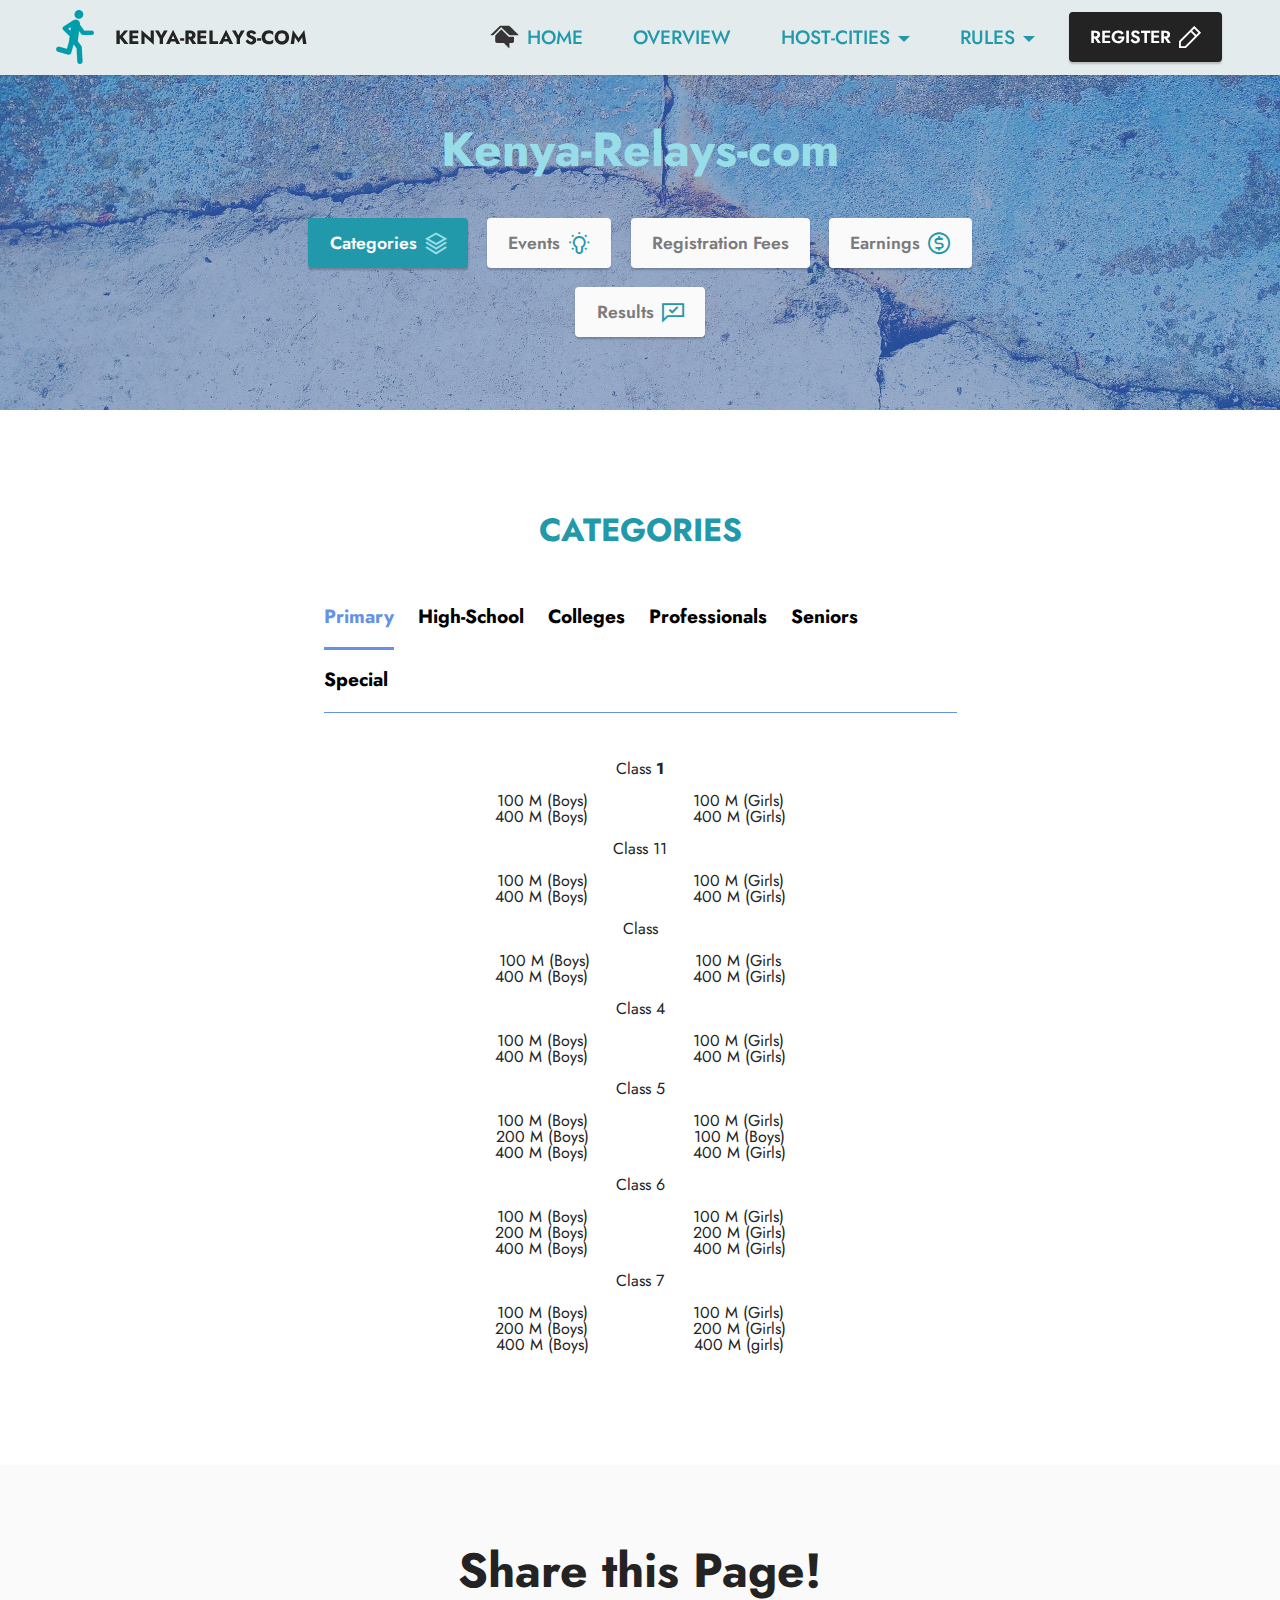
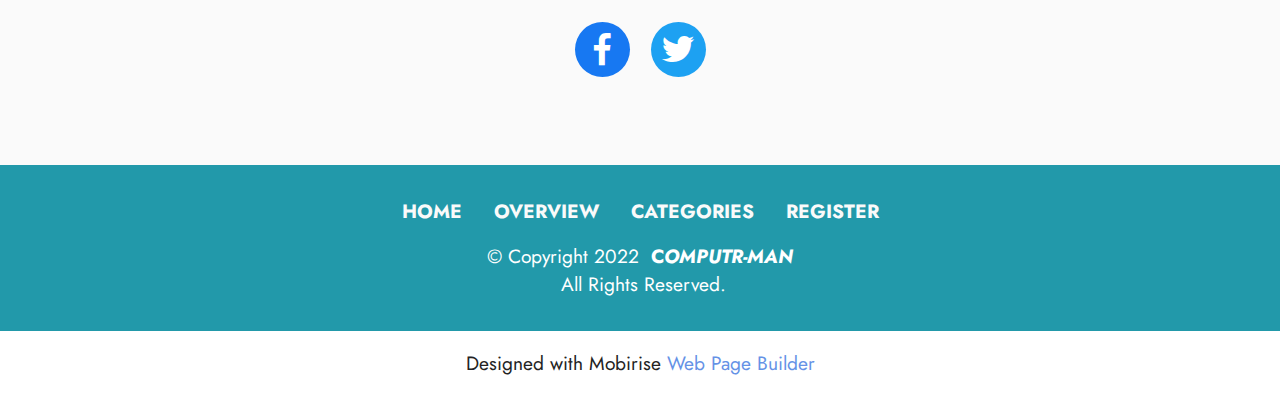
==== commit e2089555: "create github pages" ====
--- a/categories.html
+++ b/categories.html
@@ -55,8 +55,8 @@
             <div class="collapse navbar-collapse" id="navbarSupportedContent">
                 <ul class="navbar-nav nav-dropdown" data-app-modern-menu="true"><li class="nav-item"><a class="nav-link link text-success text-primary display-7" href="index.html"><span class="socicon socicon-homeadvisor mbr-iconfont mbr-iconfont-btn" style="font-size: 28px; color: rgb(53, 53, 53);"></span>HOME</a></li><li class="nav-item"><a class="nav-link link text-success display-7" href="overview.html">OVERVIEW<br></a></li>
                     
-                    <li class="nav-item dropdown"><a class="nav-link link dropdown-toggle text-success display-7" href="https://mobiri.se" data-toggle="dropdown-submenu" data-bs-toggle="dropdown" data-bs-auto-close="outside" aria-expanded="false">HOST-CITIES</a><div class="dropdown-menu" aria-labelledby="dropdown-150"><a class="dropdown-item text-success text-primary display-7" href="index.html">Kakamega</a><a class="dropdown-item text-success text-primary display-7" href="index.html">Kisumu</a><a class="dropdown-item text-success text-primary display-7" href="index.html">Machakos</a><a class="dropdown-item text-success text-primary display-7" href="index.html">Kissi</a><a class="dropdown-item text-success text-primary display-7" href="index.html">Mombasa</a><a class="dropdown-item text-success text-primary display-7" href="index.html">Nyeri</a><a class="dropdown-item text-success text-primary display-7" href="index.html">Nairobi</a><a class="text-success show dropdown-item text-primary display-7" href="index.html">Eldoret</a><a class="text-success show dropdown-item text-primary display-7" href="index.html">Malindi</a><a class="text-success dropdown-item text-primary display-7" href="index.html">Nakuru</a></div>
-                    </li><li class="nav-item dropdown"><a class="nav-link link text-success text-primary dropdown-toggle show display-7" href="rules.html" data-toggle="dropdown-submenu" data-bs-toggle="dropdown" data-bs-auto-close="outside" aria-expanded="false">RULES</a><div class="dropdown-menu show" aria-labelledby="dropdown-817" data-bs-popper="none"><a class="text-success text-primary dropdown-item display-7" href="notice.html">Notice</a><a class="text-success text-primary show dropdown-item display-7" href="rules.html">Rules</a></div></li></ul>
+                    <li class="nav-item dropdown"><a class="nav-link link dropdown-toggle text-success show display-7" href="https://mobiri.se" data-toggle="dropdown-submenu" data-bs-toggle="dropdown" data-bs-auto-close="outside" aria-expanded="false">HOST-CITIES</a><div class="dropdown-menu show" aria-labelledby="dropdown-150" data-bs-popper="none"><a class="dropdown-item text-success text-primary display-7" href="index.html">Kakamega</a><a class="dropdown-item text-success text-primary display-7" href="index.html">Kisumu</a><a class="dropdown-item text-success text-primary display-7" href="index.html">Machakos</a><a class="dropdown-item text-success text-primary display-7" href="index.html">Kissi</a><a class="dropdown-item text-success text-primary display-7" href="index.html">Mombasa</a><a class="dropdown-item text-success text-primary display-7" href="index.html">Nyeri</a><a class="dropdown-item text-success text-primary display-7" href="index.html">Nairobi</a><a class="text-success show dropdown-item text-primary display-7" href="index.html">Eldoret</a><a class="text-success show dropdown-item text-primary display-7" href="index.html">Malindi</a><a class="text-success dropdown-item text-primary display-7" href="index.html">Nakuru</a></div>
+                    </li><li class="nav-item dropdown"><a class="nav-link link text-success text-primary dropdown-toggle display-7" href="rules.html" data-toggle="dropdown-submenu" data-bs-toggle="dropdown" data-bs-auto-close="outside" aria-expanded="false">RULES</a><div class="dropdown-menu" aria-labelledby="dropdown-817"><a class="text-success text-primary dropdown-item display-7" href="notice.html">Notice</a><a class="text-success text-primary show dropdown-item display-7" href="rules.html">Rules</a></div></li></ul>
                 
                 <div class="navbar-buttons mbr-section-btn"><a class="btn btn-black display-4" href="reg-fees.html"><span class="mobi-mbri mobi-mbri-edit-2 mbr-iconfont mbr-iconfont-btn"></span>REGISTER</a></div>
             </div>
@@ -211,7 +211,7 @@
             </div>
         </div>
     </div>
-</section><section class="display-7" style="padding: 0;align-items: center;justify-content: center;flex-wrap: wrap;    align-content: center;display: flex;position: relative;height: 4rem;"><a href="https://mobiri.se/143022" style="flex: 1 1;height: 4rem;position: absolute;width: 100%;z-index: 1;"><img alt="" style="height: 4rem;" src="[data-uri]"></a><p style="margin: 0;text-align: center;" class="display-7">Designed with Mobirise &#8204;</p><a style="z-index:1" href="https://mobirise.com/web-page-maker.html">Free Web Page Maker</a></section><script src="assets/bootstrap/js/bootstrap.bundle.min.js"></script>  <script src="assets/smoothscroll/smooth-scroll.js"></script>  <script src="assets/ytplayer/index.js"></script>  <script src="assets/dropdown/js/navbar-dropdown.js"></script>  <script src="assets/mbr-tabs/mbr-tabs.js"></script>  <script src="assets/sociallikes/social-likes.js"></script>  <script src="assets/theme/js/script.js"></script>  
+</section><section class="display-7" style="padding: 0;align-items: center;justify-content: center;flex-wrap: wrap;    align-content: center;display: flex;position: relative;height: 4rem;"><a href="https://mobiri.se/143022" style="flex: 1 1;height: 4rem;position: absolute;width: 100%;z-index: 1;"><img alt="" style="height: 4rem;" src="[data-uri]"></a><p style="margin: 0;text-align: center;" class="display-7">Designed with Mobirise &#8204;</p><a style="z-index:1" href="https://mobirise.com/web-page-maker.html">Web Page Builder</a></section><script src="assets/bootstrap/js/bootstrap.bundle.min.js"></script>  <script src="assets/smoothscroll/smooth-scroll.js"></script>  <script src="assets/ytplayer/index.js"></script>  <script src="assets/dropdown/js/navbar-dropdown.js"></script>  <script src="assets/mbr-tabs/mbr-tabs.js"></script>  <script src="assets/sociallikes/social-likes.js"></script>  <script src="assets/theme/js/script.js"></script>  
   
   
  <div id="scrollToTop" class="scrollToTop mbr-arrow-up"><a style="text-align: center;"><i class="mbr-arrow-up-icon mbr-arrow-up-icon-cm cm-icon cm-icon-smallarrow-up"></i></a></div>
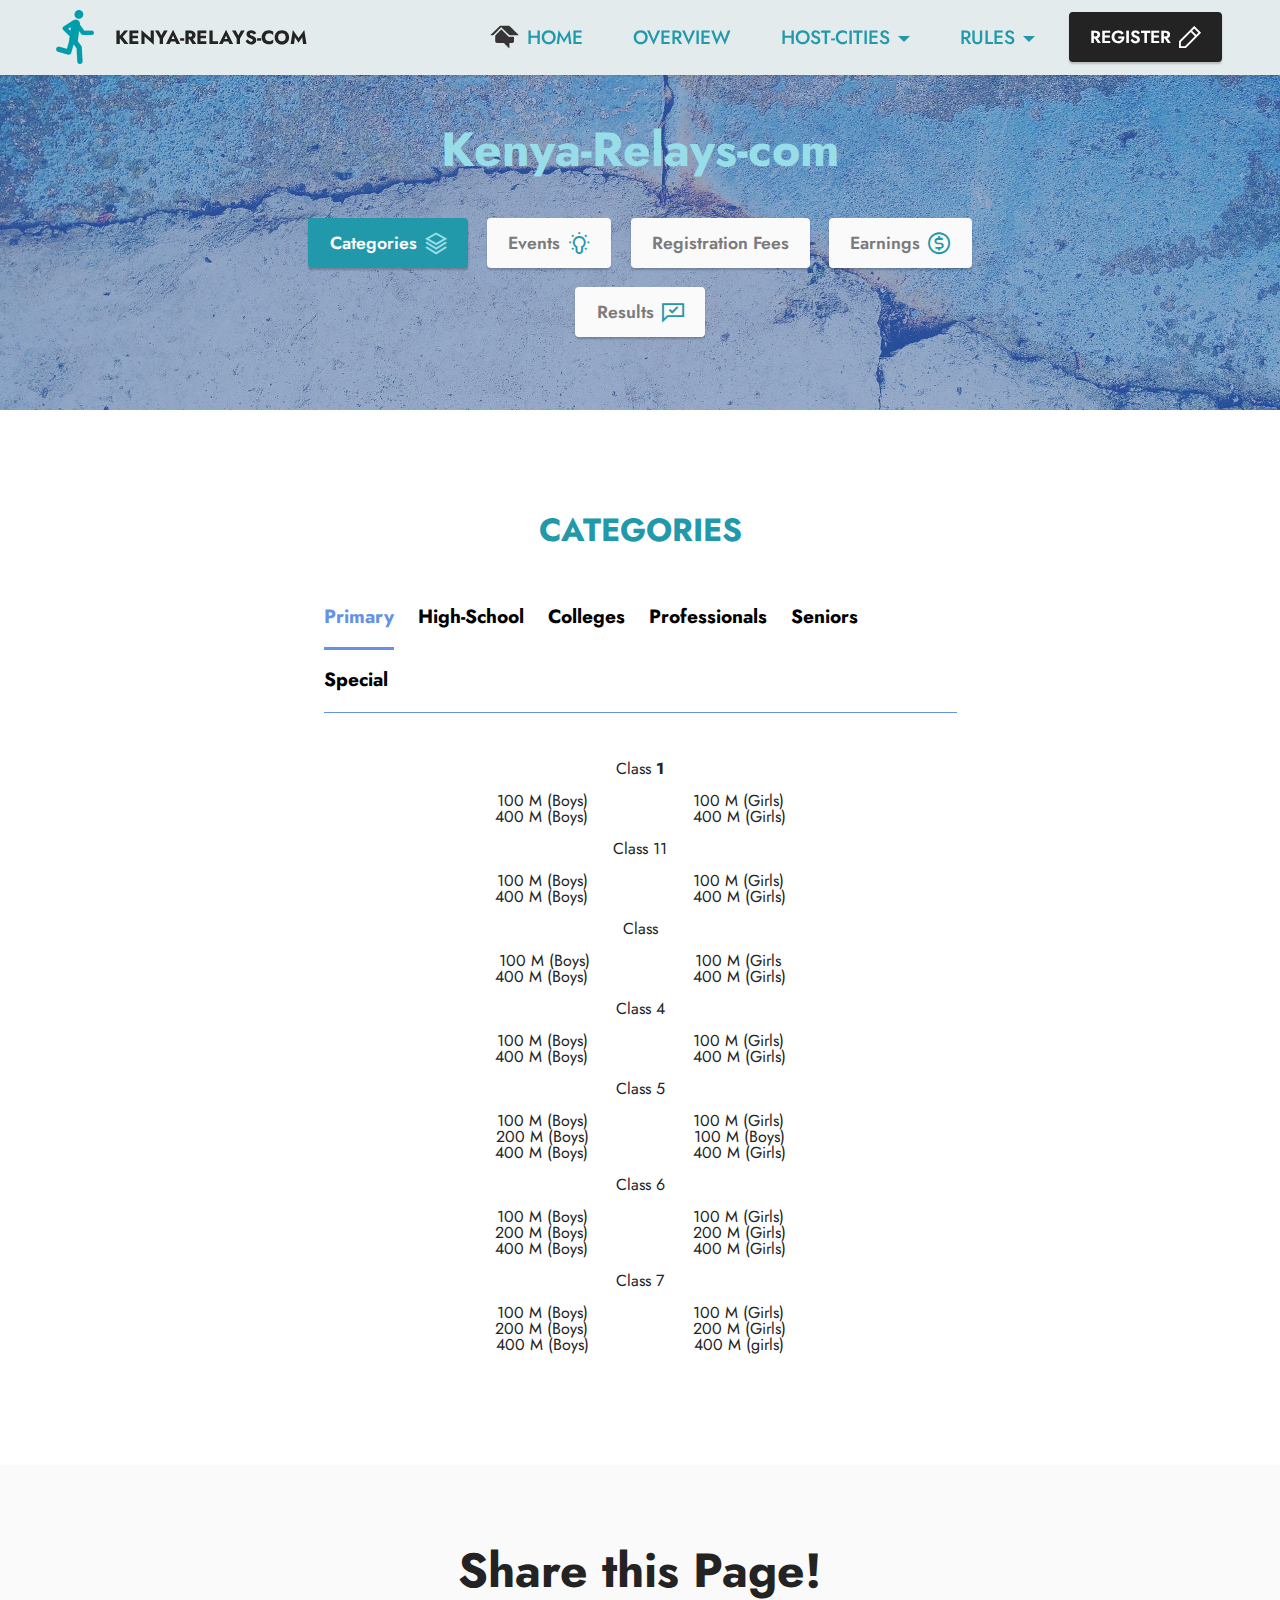
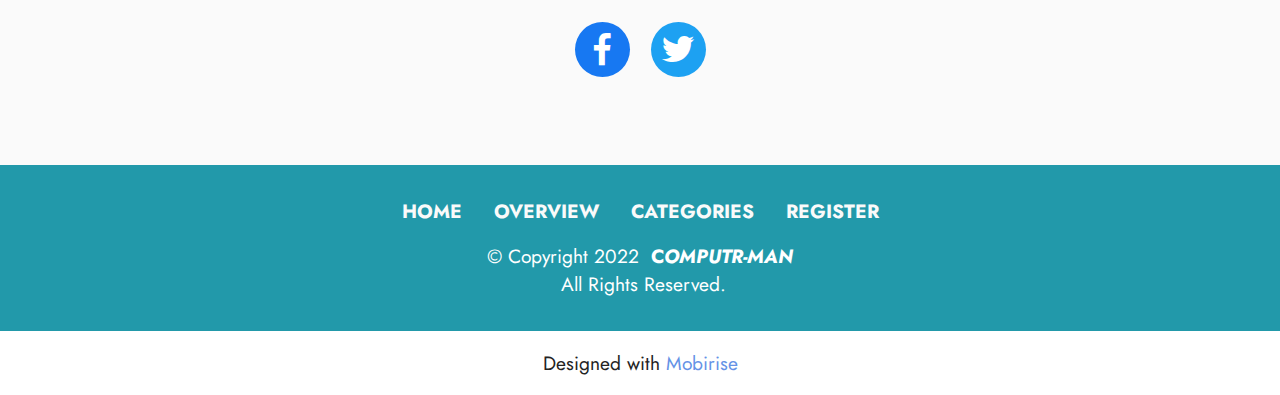
==== commit 56a95787: "create github pages" ====
--- a/categories.html
+++ b/categories.html
@@ -55,7 +55,7 @@
             <div class="collapse navbar-collapse" id="navbarSupportedContent">
                 <ul class="navbar-nav nav-dropdown" data-app-modern-menu="true"><li class="nav-item"><a class="nav-link link text-success text-primary display-7" href="index.html"><span class="socicon socicon-homeadvisor mbr-iconfont mbr-iconfont-btn" style="font-size: 28px; color: rgb(53, 53, 53);"></span>HOME</a></li><li class="nav-item"><a class="nav-link link text-success display-7" href="overview.html">OVERVIEW<br></a></li>
                     
-                    <li class="nav-item dropdown"><a class="nav-link link dropdown-toggle text-success show display-7" href="https://mobiri.se" data-toggle="dropdown-submenu" data-bs-toggle="dropdown" data-bs-auto-close="outside" aria-expanded="false">HOST-CITIES</a><div class="dropdown-menu show" aria-labelledby="dropdown-150" data-bs-popper="none"><a class="dropdown-item text-success text-primary display-7" href="index.html">Kakamega</a><a class="dropdown-item text-success text-primary display-7" href="index.html">Kisumu</a><a class="dropdown-item text-success text-primary display-7" href="index.html">Machakos</a><a class="dropdown-item text-success text-primary display-7" href="index.html">Kissi</a><a class="dropdown-item text-success text-primary display-7" href="index.html">Mombasa</a><a class="dropdown-item text-success text-primary display-7" href="index.html">Nyeri</a><a class="dropdown-item text-success text-primary display-7" href="index.html">Nairobi</a><a class="text-success show dropdown-item text-primary display-7" href="index.html">Eldoret</a><a class="text-success show dropdown-item text-primary display-7" href="index.html">Malindi</a><a class="text-success dropdown-item text-primary display-7" href="index.html">Nakuru</a></div>
+                    <li class="nav-item dropdown open"><a class="nav-link link dropdown-toggle text-success display-7" href="https://mobiri.se" data-toggle="dropdown-submenu" data-bs-toggle="dropdown" data-bs-auto-close="outside" aria-expanded="true">HOST-CITIES</a><div class="dropdown-menu" aria-labelledby="dropdown-150"><a class="dropdown-item text-success text-primary display-7" href="index.html">Kakamega</a><a class="dropdown-item text-success text-primary display-7" href="index.html">Kisumu</a><a class="dropdown-item text-success text-primary display-7" href="index.html">Machakos</a><a class="dropdown-item text-success text-primary display-7" href="index.html">Kissi</a><a class="dropdown-item text-success text-primary display-7" href="index.html">Mombasa</a><a class="dropdown-item text-success text-primary display-7" href="index.html">Nyeri</a><a class="dropdown-item text-success text-primary display-7" href="index.html">Nairobi</a><a class="text-success show dropdown-item text-primary display-7" href="index.html">Eldoret</a><a class="text-success show dropdown-item text-primary display-7" href="index.html">Malindi</a><a class="text-success dropdown-item text-primary display-7" href="index.html">Nakuru</a></div>
                     </li><li class="nav-item dropdown"><a class="nav-link link text-success text-primary dropdown-toggle display-7" href="rules.html" data-toggle="dropdown-submenu" data-bs-toggle="dropdown" data-bs-auto-close="outside" aria-expanded="false">RULES</a><div class="dropdown-menu" aria-labelledby="dropdown-817"><a class="text-success text-primary dropdown-item display-7" href="notice.html">Notice</a><a class="text-success text-primary show dropdown-item display-7" href="rules.html">Rules</a></div></li></ul>
                 
                 <div class="navbar-buttons mbr-section-btn"><a class="btn btn-black display-4" href="reg-fees.html"><span class="mobi-mbri mobi-mbri-edit-2 mbr-iconfont mbr-iconfont-btn"></span>REGISTER</a></div>
@@ -211,7 +211,7 @@
             </div>
         </div>
     </div>
-</section><section class="display-7" style="padding: 0;align-items: center;justify-content: center;flex-wrap: wrap;    align-content: center;display: flex;position: relative;height: 4rem;"><a href="https://mobiri.se/143022" style="flex: 1 1;height: 4rem;position: absolute;width: 100%;z-index: 1;"><img alt="" style="height: 4rem;" src="[data-uri]"></a><p style="margin: 0;text-align: center;" class="display-7">Designed with Mobirise &#8204;</p><a style="z-index:1" href="https://mobirise.com/web-page-maker.html">Web Page Builder</a></section><script src="assets/bootstrap/js/bootstrap.bundle.min.js"></script>  <script src="assets/smoothscroll/smooth-scroll.js"></script>  <script src="assets/ytplayer/index.js"></script>  <script src="assets/dropdown/js/navbar-dropdown.js"></script>  <script src="assets/mbr-tabs/mbr-tabs.js"></script>  <script src="assets/sociallikes/social-likes.js"></script>  <script src="assets/theme/js/script.js"></script>  
+</section><section class="display-7" style="padding: 0;align-items: center;justify-content: center;flex-wrap: wrap;    align-content: center;display: flex;position: relative;height: 4rem;"><a href="https://mobiri.se/143022" style="flex: 1 1;height: 4rem;position: absolute;width: 100%;z-index: 1;"><img alt="" style="height: 4rem;" src="[data-uri]"></a><p style="margin: 0;text-align: center;" class="display-7">Designed with &#8204;</p><a style="z-index:1" href="https://mobirise.com">Mobirise </a></section><script src="assets/bootstrap/js/bootstrap.bundle.min.js"></script>  <script src="assets/smoothscroll/smooth-scroll.js"></script>  <script src="assets/ytplayer/index.js"></script>  <script src="assets/dropdown/js/navbar-dropdown.js"></script>  <script src="assets/mbr-tabs/mbr-tabs.js"></script>  <script src="assets/sociallikes/social-likes.js"></script>  <script src="assets/theme/js/script.js"></script>  
   
   
  <div id="scrollToTop" class="scrollToTop mbr-arrow-up"><a style="text-align: center;"><i class="mbr-arrow-up-icon mbr-arrow-up-icon-cm cm-icon cm-icon-smallarrow-up"></i></a></div>
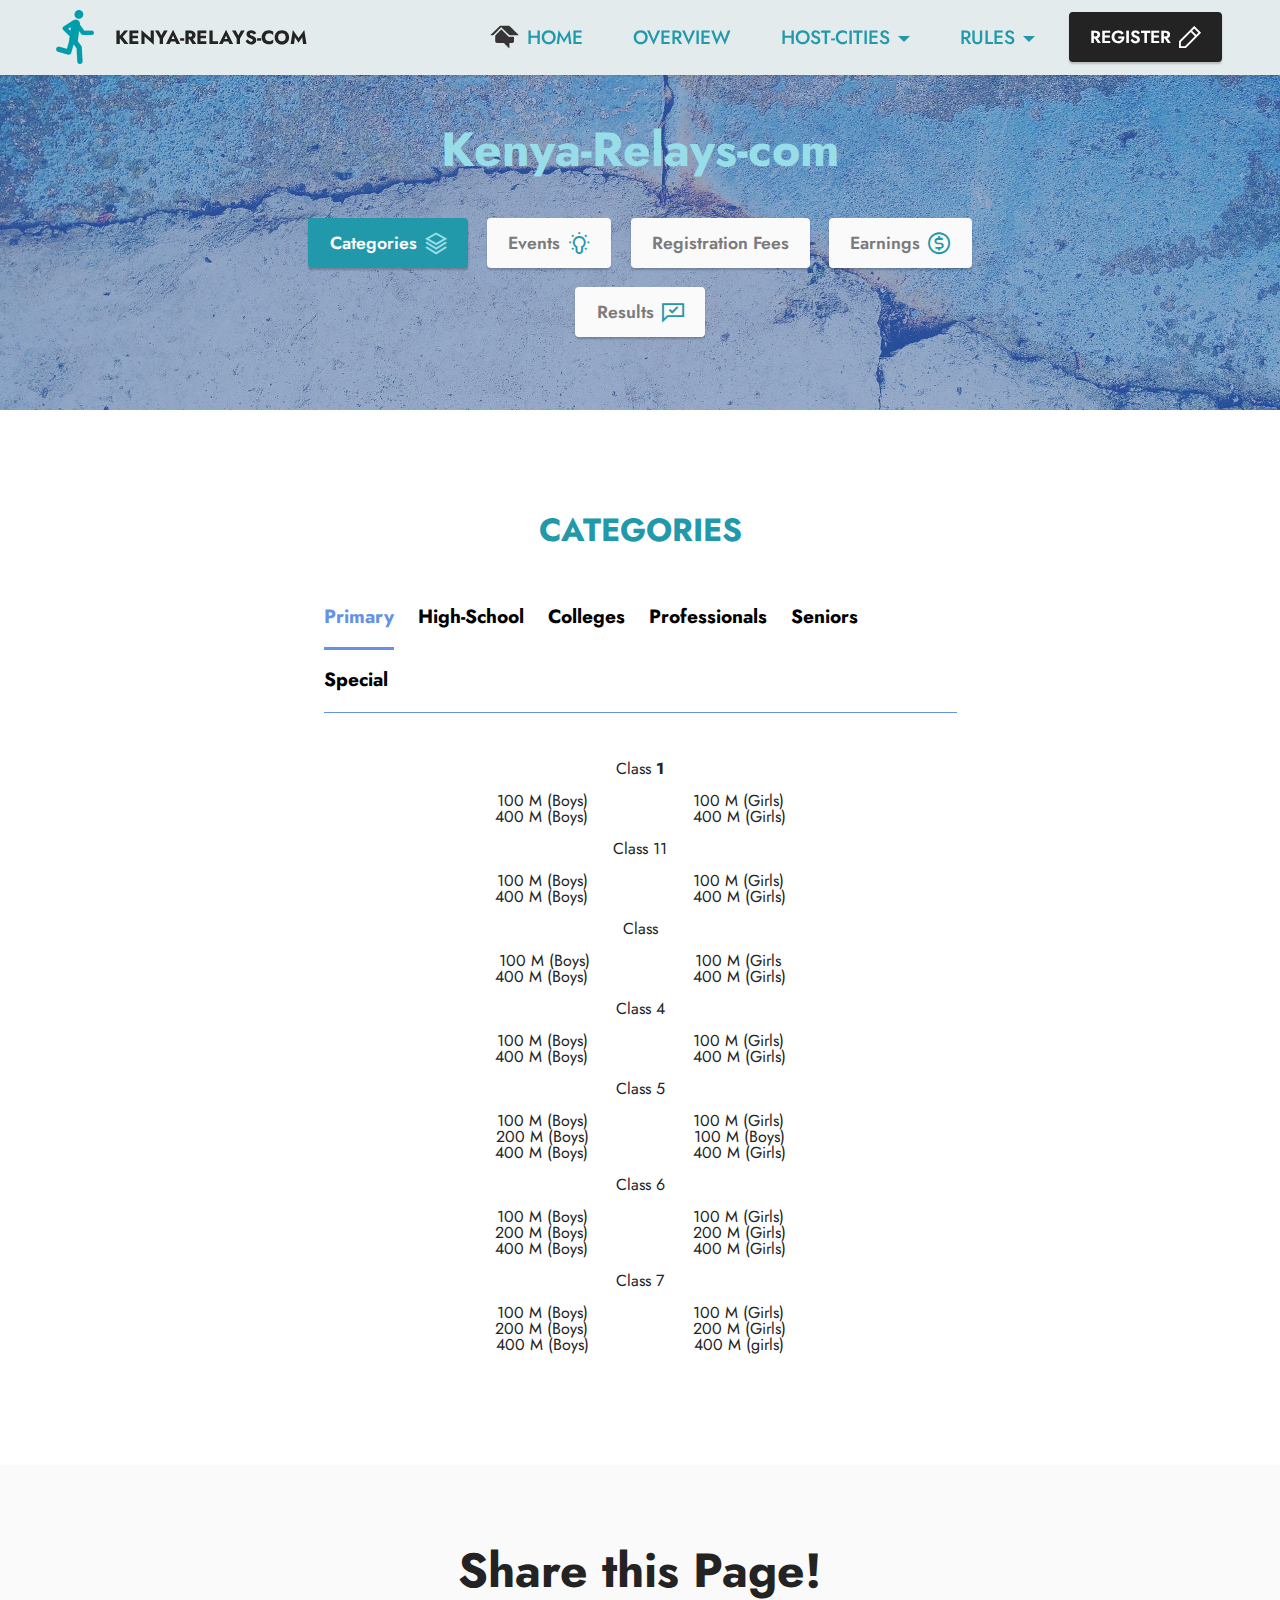
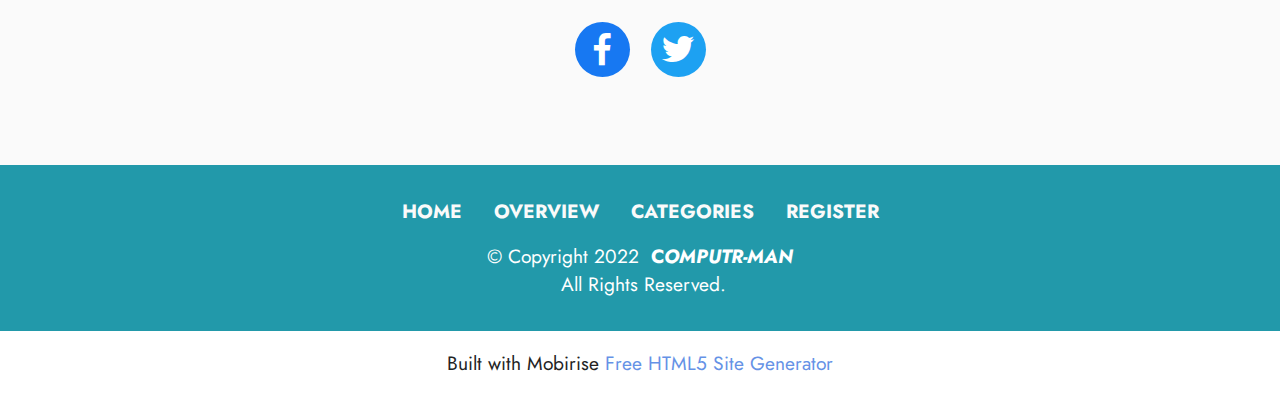
==== commit 881597c3: "create github pages" ====
--- a/categories.html
+++ b/categories.html
@@ -211,7 +211,7 @@
             </div>
         </div>
     </div>
-</section><section class="display-7" style="padding: 0;align-items: center;justify-content: center;flex-wrap: wrap;    align-content: center;display: flex;position: relative;height: 4rem;"><a href="https://mobiri.se/143022" style="flex: 1 1;height: 4rem;position: absolute;width: 100%;z-index: 1;"><img alt="" style="height: 4rem;" src="[data-uri]"></a><p style="margin: 0;text-align: center;" class="display-7">Designed with &#8204;</p><a style="z-index:1" href="https://mobirise.com">Mobirise </a></section><script src="assets/bootstrap/js/bootstrap.bundle.min.js"></script>  <script src="assets/smoothscroll/smooth-scroll.js"></script>  <script src="assets/ytplayer/index.js"></script>  <script src="assets/dropdown/js/navbar-dropdown.js"></script>  <script src="assets/mbr-tabs/mbr-tabs.js"></script>  <script src="assets/sociallikes/social-likes.js"></script>  <script src="assets/theme/js/script.js"></script>  
+</section><section class="display-7" style="padding: 0;align-items: center;justify-content: center;flex-wrap: wrap;    align-content: center;display: flex;position: relative;height: 4rem;"><a href="https://mobiri.se/143022" style="flex: 1 1;height: 4rem;position: absolute;width: 100%;z-index: 1;"><img alt="" style="height: 4rem;" src="[data-uri]"></a><p style="margin: 0;text-align: center;" class="display-7">Built with Mobirise &#8204;</p><a style="z-index:1" href="https://mobirise.com/html-builder.html">Free HTML5 Site Generator</a></section><script src="assets/bootstrap/js/bootstrap.bundle.min.js"></script>  <script src="assets/smoothscroll/smooth-scroll.js"></script>  <script src="assets/ytplayer/index.js"></script>  <script src="assets/dropdown/js/navbar-dropdown.js"></script>  <script src="assets/mbr-tabs/mbr-tabs.js"></script>  <script src="assets/sociallikes/social-likes.js"></script>  <script src="assets/theme/js/script.js"></script>  
   
   
  <div id="scrollToTop" class="scrollToTop mbr-arrow-up"><a style="text-align: center;"><i class="mbr-arrow-up-icon mbr-arrow-up-icon-cm cm-icon cm-icon-smallarrow-up"></i></a></div>
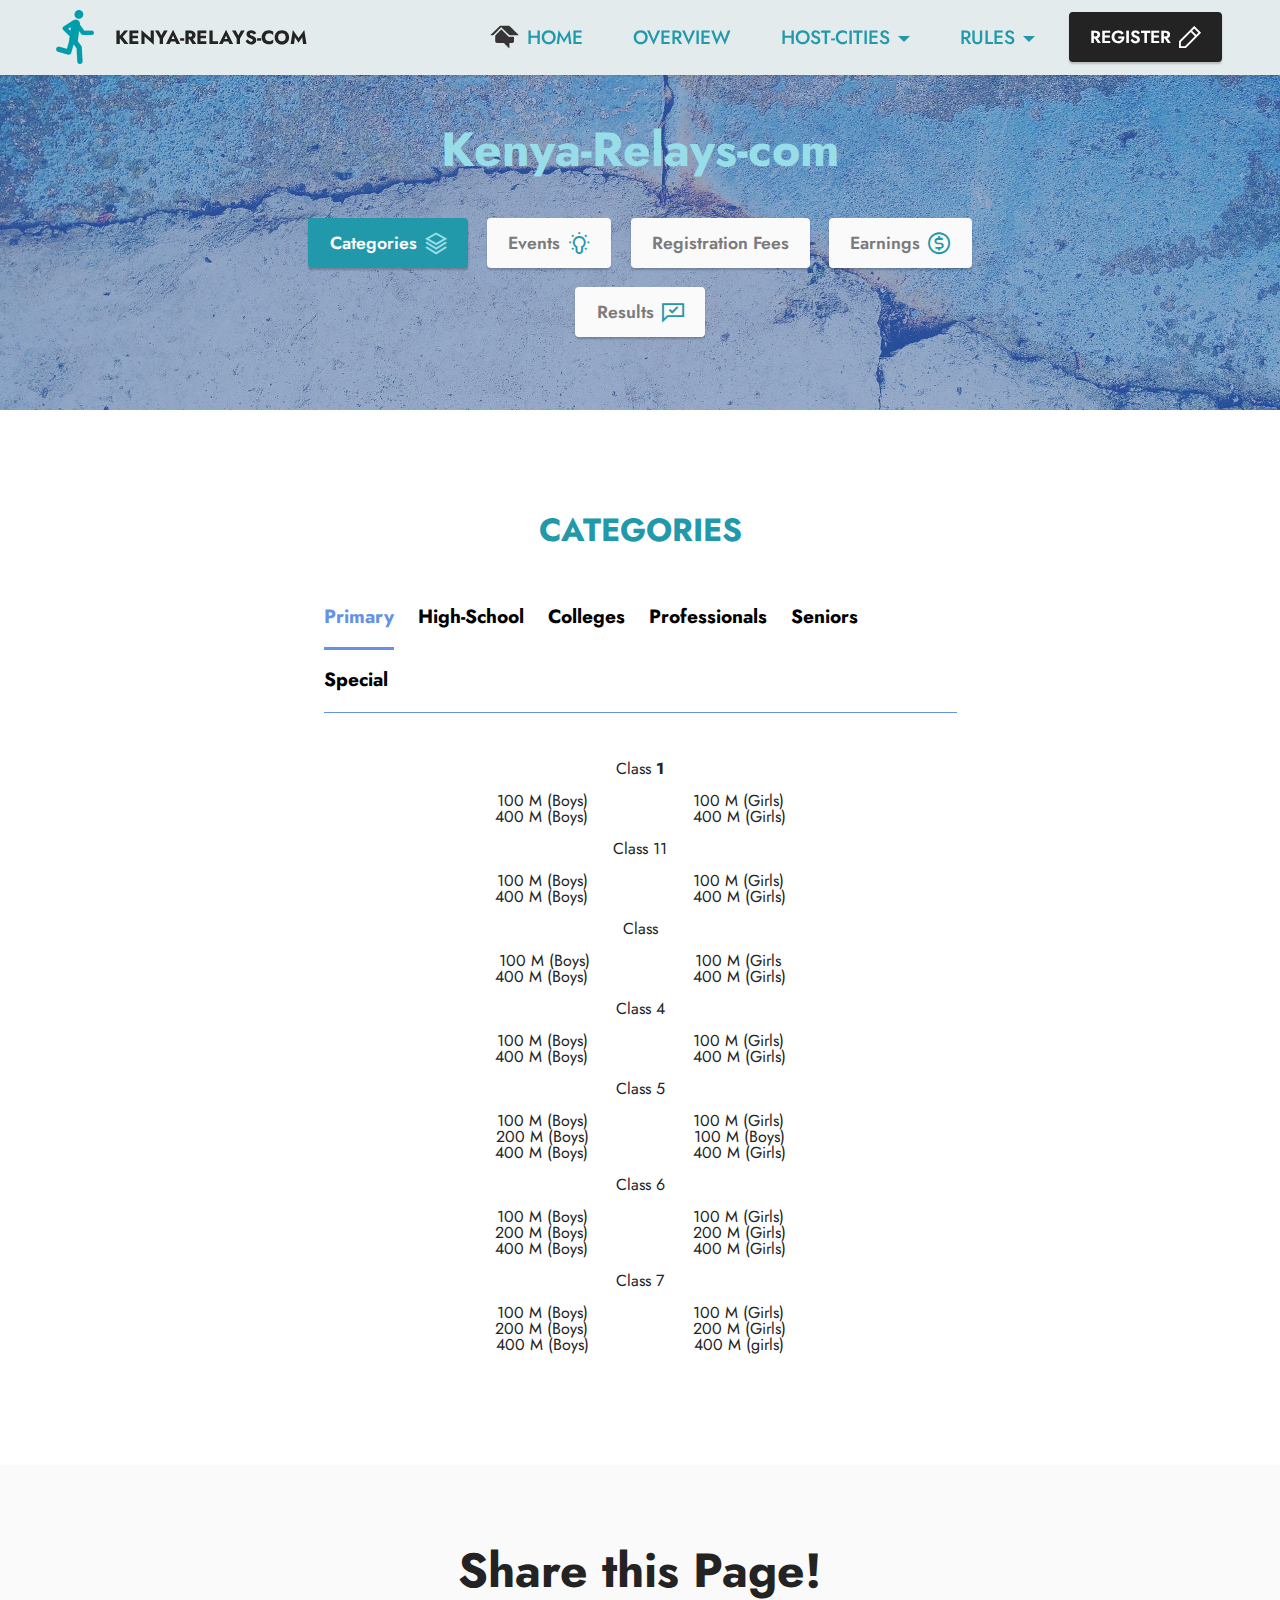
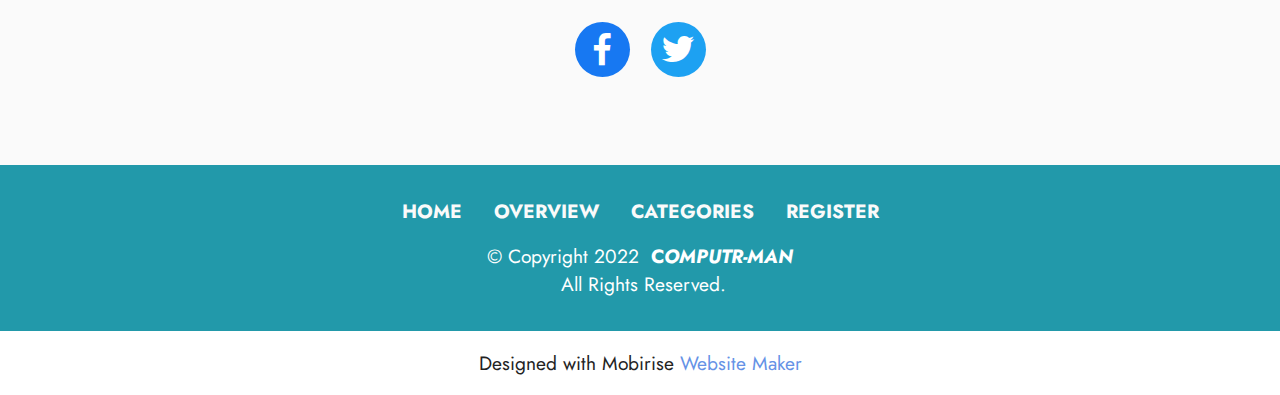
==== commit 1c89b914: "create github pages" ====
--- a/categories.html
+++ b/categories.html
@@ -211,7 +211,7 @@
             </div>
         </div>
     </div>
-</section><section class="display-7" style="padding: 0;align-items: center;justify-content: center;flex-wrap: wrap;    align-content: center;display: flex;position: relative;height: 4rem;"><a href="https://mobiri.se/143022" style="flex: 1 1;height: 4rem;position: absolute;width: 100%;z-index: 1;"><img alt="" style="height: 4rem;" src="[data-uri]"></a><p style="margin: 0;text-align: center;" class="display-7">Built with Mobirise &#8204;</p><a style="z-index:1" href="https://mobirise.com/html-builder.html">Free HTML5 Site Generator</a></section><script src="assets/bootstrap/js/bootstrap.bundle.min.js"></script>  <script src="assets/smoothscroll/smooth-scroll.js"></script>  <script src="assets/ytplayer/index.js"></script>  <script src="assets/dropdown/js/navbar-dropdown.js"></script>  <script src="assets/mbr-tabs/mbr-tabs.js"></script>  <script src="assets/sociallikes/social-likes.js"></script>  <script src="assets/theme/js/script.js"></script>  
+</section><section class="display-7" style="padding: 0;align-items: center;justify-content: center;flex-wrap: wrap;    align-content: center;display: flex;position: relative;height: 4rem;"><a href="https://mobiri.se/143022" style="flex: 1 1;height: 4rem;position: absolute;width: 100%;z-index: 1;"><img alt="" style="height: 4rem;" src="[data-uri]"></a><p style="margin: 0;text-align: center;" class="display-7">Designed with Mobirise &#8204;</p><a style="z-index:1" href="https://mobirise.com/website-maker.html">Website Maker</a></section><script src="assets/bootstrap/js/bootstrap.bundle.min.js"></script>  <script src="assets/smoothscroll/smooth-scroll.js"></script>  <script src="assets/ytplayer/index.js"></script>  <script src="assets/dropdown/js/navbar-dropdown.js"></script>  <script src="assets/mbr-tabs/mbr-tabs.js"></script>  <script src="assets/sociallikes/social-likes.js"></script>  <script src="assets/theme/js/script.js"></script>  
   
   
  <div id="scrollToTop" class="scrollToTop mbr-arrow-up"><a style="text-align: center;"><i class="mbr-arrow-up-icon mbr-arrow-up-icon-cm cm-icon cm-icon-smallarrow-up"></i></a></div>
--- a/assets/mobirise/css/mbr-additional.css
+++ b/assets/mobirise/css/mbr-additional.css
@@ -1048,6 +1048,8 @@
   }
 }
 .cid-tekeLaPb40 {
+  padding-top: 6rem;
+  padding-bottom: 6rem;
   background-image: url("../../../assets/images/flagband-358x197.png");
 }
 .cid-tekeLaPb40 .mbr-fallback-image.disabled {
--- a/assets/mobirise/css/mbr-additional.css
+++ b/assets/mobirise/css/mbr-additional.css
@@ -1048,6 +1048,8 @@
   }
 }
 .cid-tekeLaPb40 {
+  padding-top: 6rem;
+  padding-bottom: 6rem;
   background-image: url("../../../assets/images/flagband-358x197.png");
 }
 .cid-tekeLaPb40 .mbr-fallback-image.disabled {
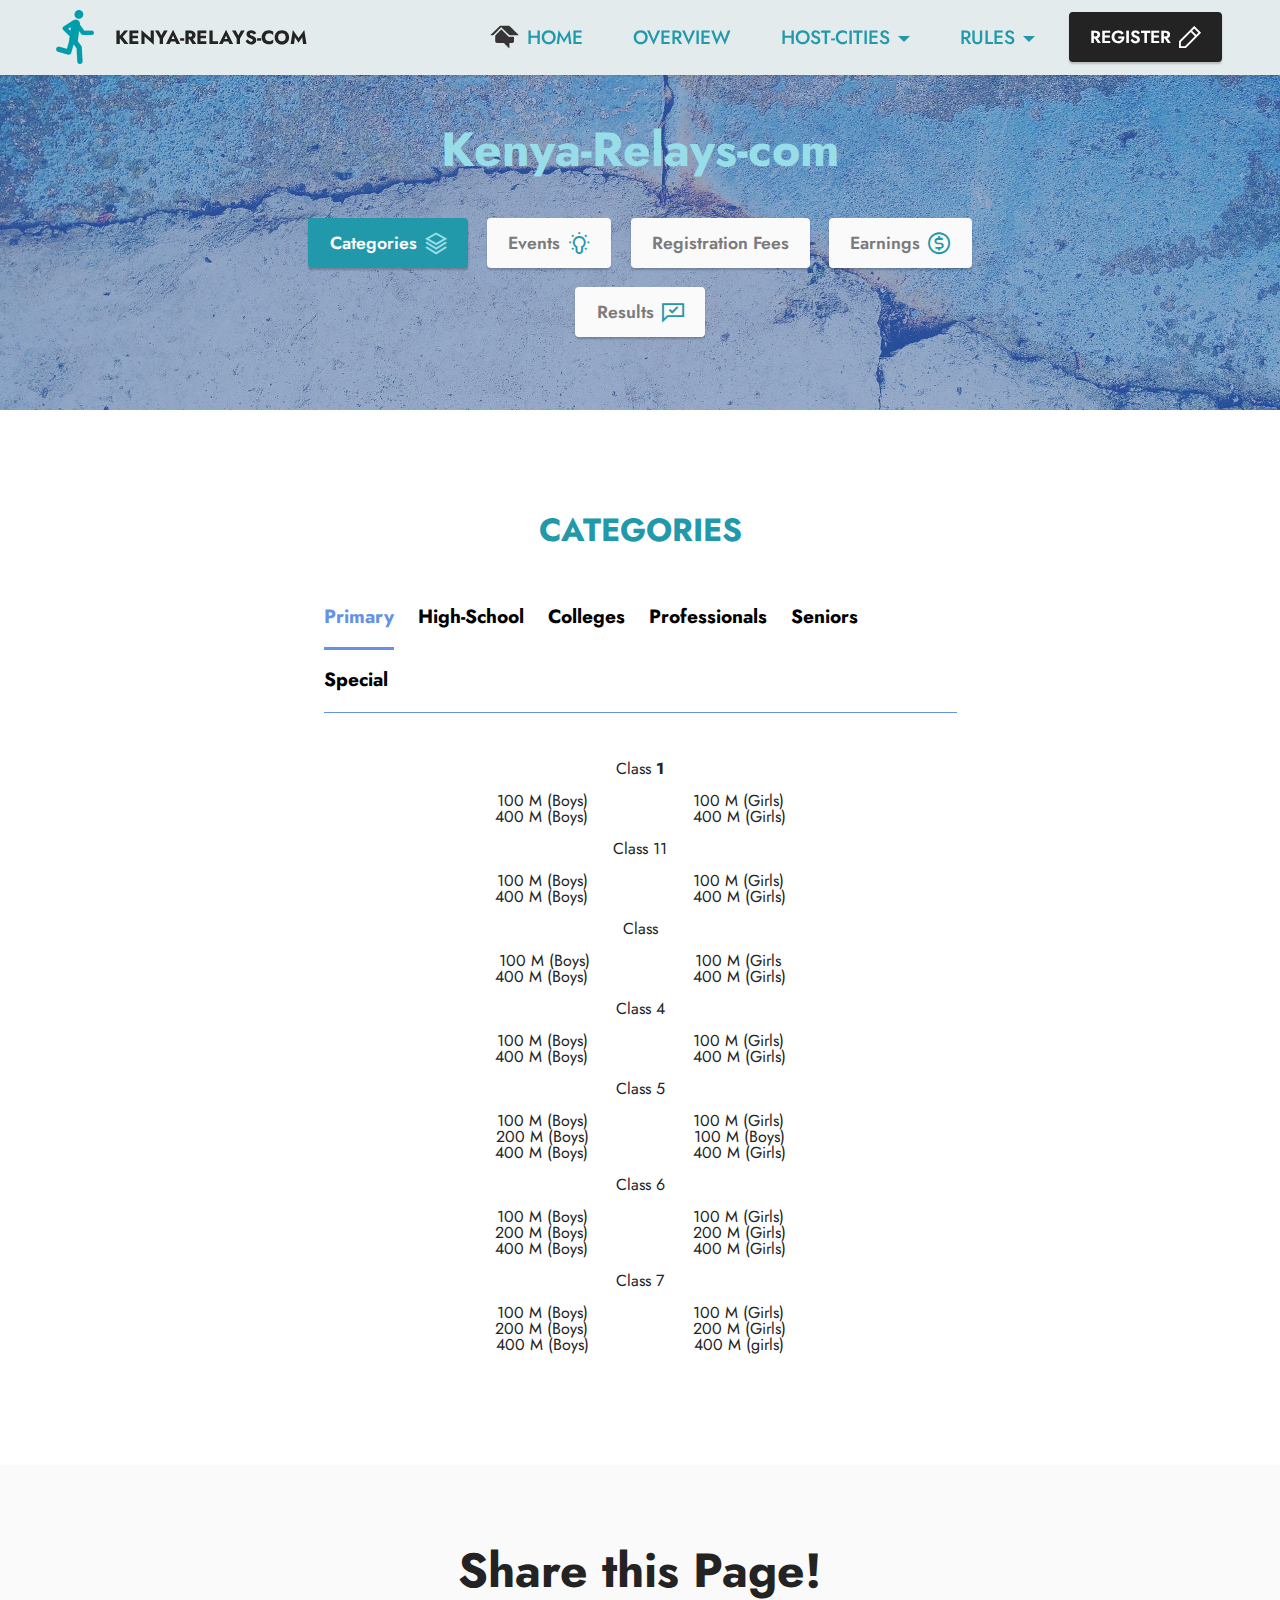
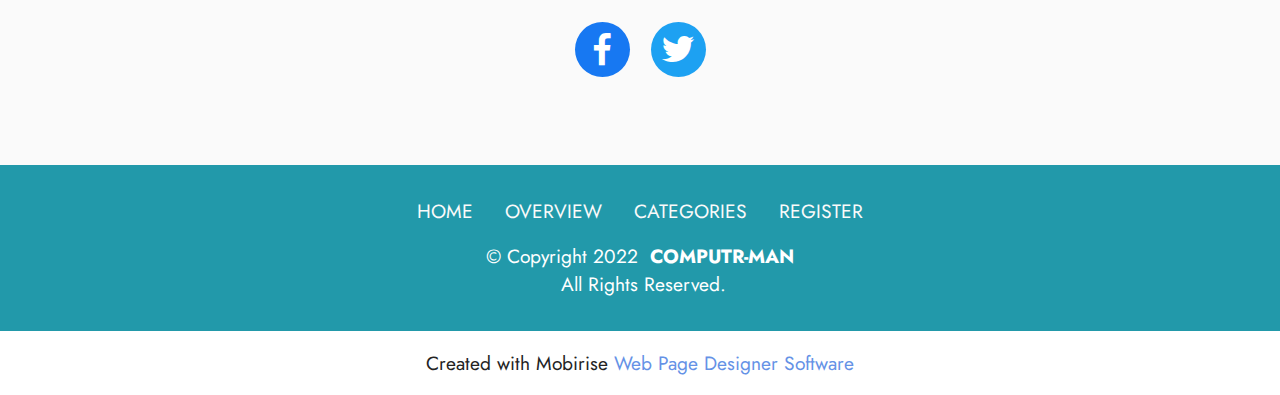
==== commit 96e91b42: "Add files via upload" ====
--- a/categories.html
+++ b/categories.html
@@ -1,10 +1,10 @@
 <!DOCTYPE html>
 <html  >
 <head>
-  <!-- Site made with Mobirise Website Builder v5.6.11, https://mobirise.com -->
+  <!-- Site made with Mobirise Website Builder v5.6.13, https://mobirise.com -->
   <meta charset="UTF-8">
   <meta http-equiv="X-UA-Compatible" content="IE=edge">
-  <meta name="generator" content="Mobirise v5.6.11, mobirise.com">
+  <meta name="generator" content="Mobirise v5.6.13, mobirise.com">
   <meta name="twitter:card" content="summary_large_image"/>
   <meta name="twitter:image:src" content="">
   <meta property="og:image" content="">
@@ -55,8 +55,8 @@
             <div class="collapse navbar-collapse" id="navbarSupportedContent">
                 <ul class="navbar-nav nav-dropdown" data-app-modern-menu="true"><li class="nav-item"><a class="nav-link link text-success text-primary display-7" href="index.html"><span class="socicon socicon-homeadvisor mbr-iconfont mbr-iconfont-btn" style="font-size: 28px; color: rgb(53, 53, 53);"></span>HOME</a></li><li class="nav-item"><a class="nav-link link text-success display-7" href="overview.html">OVERVIEW<br></a></li>
                     
-                    <li class="nav-item dropdown open"><a class="nav-link link dropdown-toggle text-success display-7" href="https://mobiri.se" data-toggle="dropdown-submenu" data-bs-toggle="dropdown" data-bs-auto-close="outside" aria-expanded="true">HOST-CITIES</a><div class="dropdown-menu" aria-labelledby="dropdown-150"><a class="dropdown-item text-success text-primary display-7" href="index.html">Kakamega</a><a class="dropdown-item text-success text-primary display-7" href="index.html">Kisumu</a><a class="dropdown-item text-success text-primary display-7" href="index.html">Machakos</a><a class="dropdown-item text-success text-primary display-7" href="index.html">Kissi</a><a class="dropdown-item text-success text-primary display-7" href="index.html">Mombasa</a><a class="dropdown-item text-success text-primary display-7" href="index.html">Nyeri</a><a class="dropdown-item text-success text-primary display-7" href="index.html">Nairobi</a><a class="text-success show dropdown-item text-primary display-7" href="index.html">Eldoret</a><a class="text-success show dropdown-item text-primary display-7" href="index.html">Malindi</a><a class="text-success dropdown-item text-primary display-7" href="index.html">Nakuru</a></div>
-                    </li><li class="nav-item dropdown"><a class="nav-link link text-success text-primary dropdown-toggle display-7" href="rules.html" data-toggle="dropdown-submenu" data-bs-toggle="dropdown" data-bs-auto-close="outside" aria-expanded="false">RULES</a><div class="dropdown-menu" aria-labelledby="dropdown-817"><a class="text-success text-primary dropdown-item display-7" href="notice.html">Notice</a><a class="text-success text-primary show dropdown-item display-7" href="rules.html">Rules</a></div></li></ul>
+                    <li class="nav-item dropdown"><a class="nav-link link dropdown-toggle text-success display-7" href="https://mobiri.se" data-toggle="dropdown-submenu" data-bs-toggle="dropdown" data-bs-auto-close="outside" aria-expanded="false">HOST-CITIES</a><div class="dropdown-menu" aria-labelledby="dropdown-150"><a class="dropdown-item text-success text-primary display-7" href="index.html">Kakamega</a><a class="dropdown-item text-success text-primary display-7" href="index.html">Kisumu</a><a class="dropdown-item text-success text-primary display-7" href="index.html">Machakos</a><a class="dropdown-item text-success text-primary display-7" href="index.html">Kisii</a><a class="dropdown-item text-success text-primary display-7" href="index.html">Mombasa</a><a class="dropdown-item text-success text-primary display-7" href="index.html">Nyeri</a><a class="dropdown-item text-success text-primary display-7" href="index.html">Nairobi</a><a class="text-success show dropdown-item text-primary display-7" href="index.html">Eldoret</a><a class="text-success show dropdown-item text-primary display-7" href="index.html">Malindi</a><a class="text-success dropdown-item text-primary display-7" href="index.html">Nakuru</a></div>
+                    </li><li class="nav-item dropdown"><a class="nav-link link text-success text-primary dropdown-toggle show display-7" href="rules.html" data-toggle="dropdown-submenu" data-bs-toggle="dropdown" data-bs-auto-close="outside" aria-expanded="false">RULES</a><div class="dropdown-menu show" aria-labelledby="dropdown-817" data-bs-popper="none"><a class="text-success text-primary dropdown-item display-7" href="notice.html">Notice</a><a class="text-success text-primary show dropdown-item display-7" href="rules.html">Rules</a></div></li></ul>
                 
                 <div class="navbar-buttons mbr-section-btn"><a class="btn btn-black display-4" href="reg-fees.html"><span class="mobi-mbri mobi-mbri-edit-2 mbr-iconfont mbr-iconfont-btn"></span>REGISTER</a></div>
             </div>
@@ -101,7 +101,7 @@
                     <li class="nav-item first mbr-fonts-style"><a class="nav-link mbr-fonts-style show active display-7" role="tab" data-toggle="tab" data-bs-toggle="tab" href="#tabs1-2c_tab0" aria-selected="true"><strong>Primary</strong></a></li>
                     <li class="nav-item"><a class="nav-link mbr-fonts-style active display-7" role="tab" data-toggle="tab" data-bs-toggle="tab" href="#tabs1-2c_tab1" aria-selected="true"><strong>High-School</strong></a></li>
                     <li class="nav-item"><a class="nav-link mbr-fonts-style active display-7" role="tab" data-toggle="tab" data-bs-toggle="tab" href="#tabs1-2c_tab2" aria-selected="true"><strong>Colleges</strong></a></li>
-                    <li class="nav-item"><a class="nav-link mbr-fonts-style display-7" role="tab" data-toggle="tab" data-bs-toggle="tab" href="#tabs1-2c_tab3" aria-selected="false"><strong>Professionals</strong></a></li>
+                    <li class="nav-item"><a class="nav-link mbr-fonts-style active display-7" role="tab" data-toggle="tab" data-bs-toggle="tab" href="#tabs1-2c_tab3" aria-selected="true"><strong>Professionals</strong></a></li>
                     <li class="nav-item"><a class="nav-link mbr-fonts-style active display-7" role="tab" data-toggle="tab" data-bs-toggle="tab" href="#tabs1-2c_tab4" aria-selected="true"><strong>Seniors</strong></a></li>
                     <li class="nav-item"><a class="nav-link mbr-fonts-style active display-7" role="tab" data-toggle="tab" data-bs-toggle="tab" href="#tabs1-2c_tab5" aria-selected="true"><strong>Special</strong></a></li>
                 </ul>
@@ -116,35 +116,65 @@
                     <div id="tab2" class="tab-pane" role="tabpanel">
                         <div class="row">
                             <div class="col-md-12">
-                                <p class="mbr-text mbr-fonts-style display-7"></p><p>Form 1<br>100 M (Boys)&nbsp;&nbsp;&nbsp;&nbsp;&nbsp;&nbsp;&nbsp;&nbsp;&nbsp;&nbsp;&nbsp;&nbsp;&nbsp;&nbsp;&nbsp;&nbsp; 100 M (Girls)<br>200 M (Boys)&nbsp;&nbsp;&nbsp;&nbsp;&nbsp;&nbsp;&nbsp;&nbsp;&nbsp;&nbsp;&nbsp;&nbsp;&nbsp;&nbsp;&nbsp;&nbsp; 200 M (Girls)<br>400 M (Boys)&nbsp;&nbsp;&nbsp;&nbsp;&nbsp;&nbsp;&nbsp;&nbsp;&nbsp;&nbsp;&nbsp;&nbsp;&nbsp;&nbsp;&nbsp;&nbsp; 400 M (Girls)<br>4 x 100 M (Boys)&nbsp;&nbsp;&nbsp;&nbsp;&nbsp;&nbsp;&nbsp;&nbsp;&nbsp;&nbsp;&nbsp;&nbsp;&nbsp;&nbsp;&nbsp;&nbsp; 4 x 100 M (girls)<br>4 x 400 M (boys)&nbsp;&nbsp;&nbsp;&nbsp;&nbsp;&nbsp;&nbsp;&nbsp;&nbsp;&nbsp;&nbsp;&nbsp;&nbsp;&nbsp;&nbsp;&nbsp; 4 x 400 M (Girls)</p><p><br>Form 2<br>100 M (Boys)&nbsp;&nbsp;&nbsp;&nbsp;&nbsp;&nbsp;&nbsp;&nbsp;&nbsp;&nbsp;&nbsp;&nbsp;&nbsp;&nbsp;&nbsp;&nbsp; 100 M (Girls)<br>200 M (Boys)&nbsp;&nbsp;&nbsp;&nbsp;&nbsp;&nbsp;&nbsp;&nbsp;&nbsp;&nbsp;&nbsp;&nbsp;&nbsp;&nbsp;&nbsp;&nbsp; 200 M (Girls)<br>400 M (Boys)&nbsp;&nbsp;&nbsp;&nbsp;&nbsp;&nbsp;&nbsp;&nbsp;&nbsp;&nbsp;&nbsp;&nbsp;&nbsp;&nbsp;&nbsp;&nbsp; 400 M (Girls)<br>4 x 100 M (Boys)&nbsp;&nbsp;&nbsp;&nbsp;&nbsp;&nbsp;&nbsp;&nbsp;&nbsp;&nbsp;&nbsp;&nbsp;&nbsp;&nbsp;&nbsp;&nbsp; 4 x 100 M (girls)<br>4 x 400 M (Boys) &nbsp;&nbsp;&nbsp;&nbsp;&nbsp;&nbsp;&nbsp;&nbsp;&nbsp;&nbsp;&nbsp;&nbsp;&nbsp;&nbsp;&nbsp;&nbsp;4 x 400 M (Girls)<br><br>Form 3<br>100 M (Boys)&nbsp;&nbsp;&nbsp;&nbsp;&nbsp;&nbsp;&nbsp;&nbsp;&nbsp;&nbsp;&nbsp;&nbsp;&nbsp;&nbsp;&nbsp;&nbsp; 100 M (Girls)<br>200 M (Boys)&nbsp;&nbsp;&nbsp;&nbsp;&nbsp;&nbsp;&nbsp;&nbsp;&nbsp;&nbsp;&nbsp;&nbsp;&nbsp;&nbsp;&nbsp;&nbsp;&nbsp;&nbsp;200 M (Girls)<br>400 M (Boys)&nbsp;&nbsp;&nbsp;&nbsp;&nbsp;&nbsp;&nbsp;&nbsp;&nbsp;&nbsp;&nbsp;&nbsp;&nbsp;&nbsp;&nbsp;&nbsp; 400 M (Girls)<br>4 x 100 M (Boys)&nbsp;&nbsp;&nbsp;&nbsp;&nbsp;&nbsp;&nbsp;&nbsp;&nbsp;&nbsp;&nbsp;&nbsp;&nbsp;&nbsp;&nbsp;&nbsp; 4 x 100 M (girls)<br>4 x 400 M (Boys)&nbsp;&nbsp;&nbsp;&nbsp;&nbsp;&nbsp;&nbsp;&nbsp;&nbsp;&nbsp;&nbsp;&nbsp;&nbsp;&nbsp;&nbsp;&nbsp; 4 x 400 M (Girls)<br><br>Form 4<br>100 M (Boys)&nbsp;&nbsp;&nbsp;&nbsp;&nbsp;&nbsp;&nbsp;&nbsp;&nbsp;&nbsp;&nbsp;&nbsp; 100 M (Girls)<br>200 M (Boys)&nbsp; &nbsp; &nbsp;&nbsp;&nbsp;&nbsp;&nbsp;&nbsp;&nbsp;&nbsp;&nbsp; 200 M (Girls)<br>400 M (Boys)&nbsp;&nbsp; &nbsp;&nbsp;&nbsp;&nbsp;&nbsp;&nbsp;&nbsp;&nbsp;&nbsp;&nbsp; 400 M (Girls)<br>4 x 100 M (Boys)&nbsp;&nbsp;&nbsp;&nbsp;&nbsp;&nbsp;&nbsp;&nbsp;&nbsp;&nbsp;&nbsp;&nbsp;&nbsp;&nbsp;&nbsp;&nbsp; 4 x 100 M (girls)<br>4 x 400 M (Boys)&nbsp;&nbsp;&nbsp;&nbsp;&nbsp;&nbsp;&nbsp;&nbsp;&nbsp;&nbsp;&nbsp;&nbsp;&nbsp;&nbsp;&nbsp;&nbsp; 4 x 400 M (Girls)</p><p></p>
+                                <p class="mbr-text mbr-fonts-style display-7"></p><p><strong>Form 1</strong><br>100 M (Boys)&nbsp;&nbsp;&nbsp;&nbsp;&nbsp;&nbsp;&nbsp;&nbsp;&nbsp;&nbsp;&nbsp;&nbsp;&nbsp;&nbsp;&nbsp;&nbsp; 100 M (Girls)<br>200 M (Boys)&nbsp;&nbsp;&nbsp;&nbsp;&nbsp;&nbsp;&nbsp;&nbsp;&nbsp;&nbsp;&nbsp;&nbsp;&nbsp;&nbsp;&nbsp;&nbsp; 200 M (Girls)<br>400 M (Boys)&nbsp;&nbsp;&nbsp;&nbsp;&nbsp;&nbsp;&nbsp;&nbsp;&nbsp;&nbsp;&nbsp;&nbsp;&nbsp;&nbsp;&nbsp;&nbsp; 400 M (Girls)<br>4 x 100 M (Boys)&nbsp;&nbsp;&nbsp;&nbsp;&nbsp;&nbsp;&nbsp;&nbsp;&nbsp;&nbsp;&nbsp;&nbsp;&nbsp;&nbsp;&nbsp;&nbsp; 4 x 100 M (girls)<br>4 x 400 M (boys)&nbsp;&nbsp;&nbsp;&nbsp;&nbsp;&nbsp;&nbsp;&nbsp;&nbsp;&nbsp;&nbsp;&nbsp;&nbsp;&nbsp;&nbsp;&nbsp; 4 x 400 M (Girls)</p><p><br><strong>Form 2</strong><br>100 M (Boys)&nbsp;&nbsp;&nbsp;&nbsp;&nbsp;&nbsp;&nbsp;&nbsp;&nbsp;&nbsp;&nbsp;&nbsp;&nbsp;&nbsp;&nbsp;&nbsp; 100 M (Girls)<br>200 M (Boys)&nbsp;&nbsp;&nbsp;&nbsp;&nbsp;&nbsp;&nbsp;&nbsp;&nbsp;&nbsp;&nbsp;&nbsp;&nbsp;&nbsp;&nbsp;&nbsp; 200 M (Girls)<br>400 M (Boys)&nbsp;&nbsp;&nbsp;&nbsp;&nbsp;&nbsp;&nbsp;&nbsp;&nbsp;&nbsp;&nbsp;&nbsp;&nbsp;&nbsp;&nbsp;&nbsp; 400 M (Girls)<br>4 x 100 M (Boys)&nbsp;&nbsp;&nbsp;&nbsp;&nbsp;&nbsp;&nbsp;&nbsp;&nbsp;&nbsp;&nbsp;&nbsp;&nbsp;&nbsp;&nbsp;&nbsp; 4 x 100 M (girls)<br>4 x 400 M (Boys) &nbsp;&nbsp;&nbsp;&nbsp;&nbsp;&nbsp;&nbsp;&nbsp;&nbsp;&nbsp;&nbsp;&nbsp;&nbsp;&nbsp;&nbsp;&nbsp;4 x 400 M (Girls)<br><br><strong>Form 3</strong><br>100 M (Boys)&nbsp;&nbsp;&nbsp;&nbsp;&nbsp;&nbsp;&nbsp;&nbsp;&nbsp;&nbsp;&nbsp;&nbsp;&nbsp;&nbsp;&nbsp;&nbsp; 100 M (Girls)<br>200 M (Boys)&nbsp;&nbsp;&nbsp;&nbsp;&nbsp;&nbsp;&nbsp;&nbsp;&nbsp;&nbsp;&nbsp;&nbsp;&nbsp;&nbsp;&nbsp;&nbsp;&nbsp;&nbsp;200 M (Girls)<br>400 M (Boys)&nbsp;&nbsp;&nbsp;&nbsp;&nbsp;&nbsp;&nbsp;&nbsp;&nbsp;&nbsp;&nbsp;&nbsp;&nbsp;&nbsp;&nbsp;&nbsp; 400 M (Girls)<br>4 x 100 M (Boys)&nbsp;&nbsp;&nbsp;&nbsp;&nbsp;&nbsp;&nbsp;&nbsp;&nbsp;&nbsp;&nbsp;&nbsp;&nbsp;&nbsp;&nbsp;&nbsp; 4 x 100 M (girls)<br>4 x 400 M (Boys)&nbsp;&nbsp;&nbsp;&nbsp;&nbsp;&nbsp;&nbsp;&nbsp;&nbsp;&nbsp;&nbsp;&nbsp;&nbsp;&nbsp;&nbsp;&nbsp; 4 x 400 M (Girls)<br><br><strong>Form 4</strong><br>100 M (Boys)&nbsp; &nbsp; &nbsp; &nbsp; &nbsp; &nbsp; &nbsp; 100 M (Girls)<br>200 M (Boys)&nbsp; &nbsp; &nbsp;&nbsp;&nbsp;&nbsp;&nbsp;&nbsp;&nbsp;&nbsp;&nbsp; 200 M (Girls)<br>400 M (Boys)&nbsp;&nbsp; &nbsp;&nbsp;&nbsp;&nbsp;&nbsp;&nbsp;&nbsp;&nbsp;&nbsp;&nbsp; 400 M (Girls)<br>4 x 100 M (Boys)&nbsp; &nbsp; &nbsp; &nbsp; &nbsp; &nbsp; &nbsp; 4 x 100 M (girls)<br>4 x 400 M (Boys)&nbsp; &nbsp; &nbsp; &nbsp; &nbsp; &nbsp; &nbsp; 4 x 400 M (Girls)</p><p></p>
                             </div>
                         </div>
                     </div>
                     <div id="tab3" class="tab-pane" role="tabpanel">
                         <div class="row">
                             <div class="col-md-12">
-                                <p class="mbr-text mbr-fonts-style display-7">Colleges &amp; Universities<br>Armed Forces<br>Prisons<br>Approved School<br>Police<br>Clubs<br>Groups<br>County Govt Teams<br>Guest Participants</p>
+                                <p class="mbr-text mbr-fonts-style display-7">Colleges &amp; Universities<br><br></p>
                             </div>
                         </div>
                     </div>
                     <div id="tab4" class="tab-pane" role="tabpanel">
                         <div class="row">
                             <div class="col-md-12">
-                                <p class="mbr-text mbr-fonts-style display-7"></p><p>Mama Mboga (35years &amp; above)<br><br>100 M Dash<br>400 M Flat&nbsp;&nbsp;&nbsp;&nbsp;<br>Makanga: (In the money)<br><br>100 M Dash<br>400 M flat<br><br>Pic Pic (In the money)<br><br>100 M dash<br>400 Flat<br><br>Indians of Kakamega (in the money)<br><br>100 M Dash<br>400 M Flat<br><br>Masai of Kakamega (In the money}<br><br>100 M Dash<br>400 M Flat<br><br>Kikuyus of Kakamega (In the money)<br><br>100 M<br>400 M<br><br>Somalis of Kakamega (In the money)<br><br>100 M<br>400M</p><p></p>
+                                <p class="mbr-text mbr-fonts-style display-7">Armed Forces
+<br>Prisons
+<br>Police
+<br>Clubs
+<br>Groups
+<br>County Govt Teams
+<br>Guest Participants</p><p></p><p></p>
                             </div>
                         </div>
                     </div>
                     <div id="tab5" class="tab-pane" role="tabpanel">
                         <div class="row">
                             <div class="col-md-12">
-                                <p class="mbr-text mbr-fonts-style display-7"></p><p>100 M (Men) &nbsp;&nbsp;&nbsp;&nbsp;&nbsp;&nbsp;&nbsp;&nbsp;&nbsp;&nbsp;&nbsp;&nbsp;&nbsp;&nbsp;&nbsp;&nbsp;&nbsp;&nbsp;&nbsp;&nbsp;&nbsp;&nbsp;&nbsp;&nbsp;100 M (Women)<br>200 M (Men) &nbsp;&nbsp;&nbsp;&nbsp;&nbsp;&nbsp;&nbsp;&nbsp;&nbsp;&nbsp;&nbsp;&nbsp;&nbsp;&nbsp;&nbsp;&nbsp;&nbsp;&nbsp;&nbsp;&nbsp;&nbsp;&nbsp;&nbsp;&nbsp;200 M (Women)<br>400 M (Men) &nbsp;&nbsp;&nbsp;&nbsp;&nbsp;&nbsp;&nbsp;&nbsp;&nbsp;&nbsp;&nbsp;&nbsp;&nbsp;&nbsp;&nbsp;&nbsp;&nbsp;&nbsp;&nbsp;&nbsp;&nbsp;&nbsp;&nbsp;&nbsp;400 M (Women)<br>4 x 100 M (Men) &nbsp;&nbsp;&nbsp;&nbsp;&nbsp;&nbsp;&nbsp;&nbsp;&nbsp;&nbsp;&nbsp;&nbsp;&nbsp;&nbsp;&nbsp;&nbsp;&nbsp; &nbsp;4 x 100 M (Women)<br>4 x 400 M (Men) &nbsp;&nbsp;&nbsp;&nbsp;&nbsp;&nbsp;&nbsp;&nbsp;&nbsp;&nbsp;&nbsp;&nbsp;&nbsp;&nbsp;&nbsp;&nbsp;&nbsp;&nbsp;&nbsp;4 x 400 M (Women</p><p></p>
+                                <p class="mbr-text mbr-fonts-style display-7">100 M Dash (Men &amp; Women)
+<br>
+<br>50 – 60 Years (In the money)
+<br>
+<br>60 -70 Years (In the money)
+<br>
+<br>70 - 80 Years (In the money)
+<br>
+<br>80 – 90 Years (In the money)&nbsp;<br></p><p></p><p></p>
                             </div>
                         </div>
                     </div>
                     <div id="tab6" class="tab-pane" role="tabpanel">
                         <div class="row">
                             <div class="col-md-12">
-                                <p class="mbr-text mbr-fonts-style display-7">ENTER NEW DATA</p>
+                                <p class="mbr-text mbr-fonts-style display-7"><strong>Mama Mboga (35years &amp; above)
+</strong><br>100 M Dash
+<br>400 M Flat
+<br><strong>Makanga: (In the money)
+</strong><br>100 M Dash
+<br>400 M flat
+<br><strong>Pik Pik (In the money)
+</strong><br>100 M dash
+<br>400 Flat
+<br><strong>Indians (in the money)
+</strong><br>100 M Dash
+<br>400 M Flat<br><strong>Masai (In the money}
+</strong><br>100 M Dash
+<br>400 M Flat
+<br><strong>Kikuyus (In the money)
+</strong><br>100 M
+<br>400 M<br><br><strong>In this category, you only participate in one event&nbsp;</strong><br></p>
                             </div>
                         </div>
                     </div>
@@ -201,17 +231,17 @@
                     
                     
                     
-                <li class="foot-menu-item mbr-fonts-style display-7"><a class="text-white text-primary" href="index.html" target="_blank"><strong>HOME</strong></a></li><li class="foot-menu-item mbr-fonts-style display-7"><a class="text-white text-primary" href="overview.html" target="_blank"><strong>OVERVIEW</strong></a></li><li class="foot-menu-item mbr-fonts-style display-7"><a class="text-white text-primary" href="categories.html" target="_blank"><strong>CATEGORIES</strong></a></li><li class="foot-menu-item mbr-fonts-style display-7"><a class="text-white text-primary" href="reg-fees.html" target="_blank"><strong>REGISTER</strong></a></li></ul>
+                <li class="foot-menu-item mbr-fonts-style display-7"><a class="text-white text-primary" href="index.html" target="_blank">HOME</a></li><li class="foot-menu-item mbr-fonts-style display-7"><a class="text-white text-primary" href="overview.html" target="_blank">OVERVIEW</a></li><li class="foot-menu-item mbr-fonts-style display-7"><a class="text-white text-primary" href="categories.html" target="_blank">CATEGORIES</a></li><li class="foot-menu-item mbr-fonts-style display-7"><a class="text-white text-primary" href="reg-fees.html" target="_blank">REGISTER</a></li></ul>
             </div>
             
             <div class="row row-copirayt">
                 <p class="mbr-text mb-0 mbr-fonts-style mbr-white align-center display-7">
-                    © Copyright 2022&nbsp;&nbsp;<strong>C<em>OMPUTR-MAN</em></strong><br>&nbsp;All Rights Reserved.
+                    © Copyright 2022&nbsp;&nbsp;<strong>COMPUTR-MAN</strong><br>&nbsp;All Rights Reserved.
                 </p>
             </div>
         </div>
     </div>
-</section><section class="display-7" style="padding: 0;align-items: center;justify-content: center;flex-wrap: wrap;    align-content: center;display: flex;position: relative;height: 4rem;"><a href="https://mobiri.se/143022" style="flex: 1 1;height: 4rem;position: absolute;width: 100%;z-index: 1;"><img alt="" style="height: 4rem;" src="[data-uri]"></a><p style="margin: 0;text-align: center;" class="display-7">Designed with Mobirise &#8204;</p><a style="z-index:1" href="https://mobirise.com/website-maker.html">Website Maker</a></section><script src="assets/bootstrap/js/bootstrap.bundle.min.js"></script>  <script src="assets/smoothscroll/smooth-scroll.js"></script>  <script src="assets/ytplayer/index.js"></script>  <script src="assets/dropdown/js/navbar-dropdown.js"></script>  <script src="assets/mbr-tabs/mbr-tabs.js"></script>  <script src="assets/sociallikes/social-likes.js"></script>  <script src="assets/theme/js/script.js"></script>  
+</section><section class="display-7" style="padding: 0;align-items: center;justify-content: center;flex-wrap: wrap;    align-content: center;display: flex;position: relative;height: 4rem;"><a href="https://mobiri.se/402367" style="flex: 1 1;height: 4rem;position: absolute;width: 100%;z-index: 1;"><img alt="" style="height: 4rem;" src="[data-uri]"></a><p style="margin: 0;text-align: center;" class="display-7">Created with Mobirise &#8204;</p><a style="z-index:1" href="https://mobirise.com/website-design-software.html">Web Page Designer Software</a></section><script src="assets/bootstrap/js/bootstrap.bundle.min.js"></script>  <script src="assets/smoothscroll/smooth-scroll.js"></script>  <script src="assets/ytplayer/index.js"></script>  <script src="assets/dropdown/js/navbar-dropdown.js"></script>  <script src="assets/mbr-tabs/mbr-tabs.js"></script>  <script src="assets/sociallikes/social-likes.js"></script>  <script src="assets/theme/js/script.js"></script>  
   
   
  <div id="scrollToTop" class="scrollToTop mbr-arrow-up"><a style="text-align: center;"><i class="mbr-arrow-up-icon mbr-arrow-up-icon-cm cm-icon cm-icon-smallarrow-up"></i></a></div>
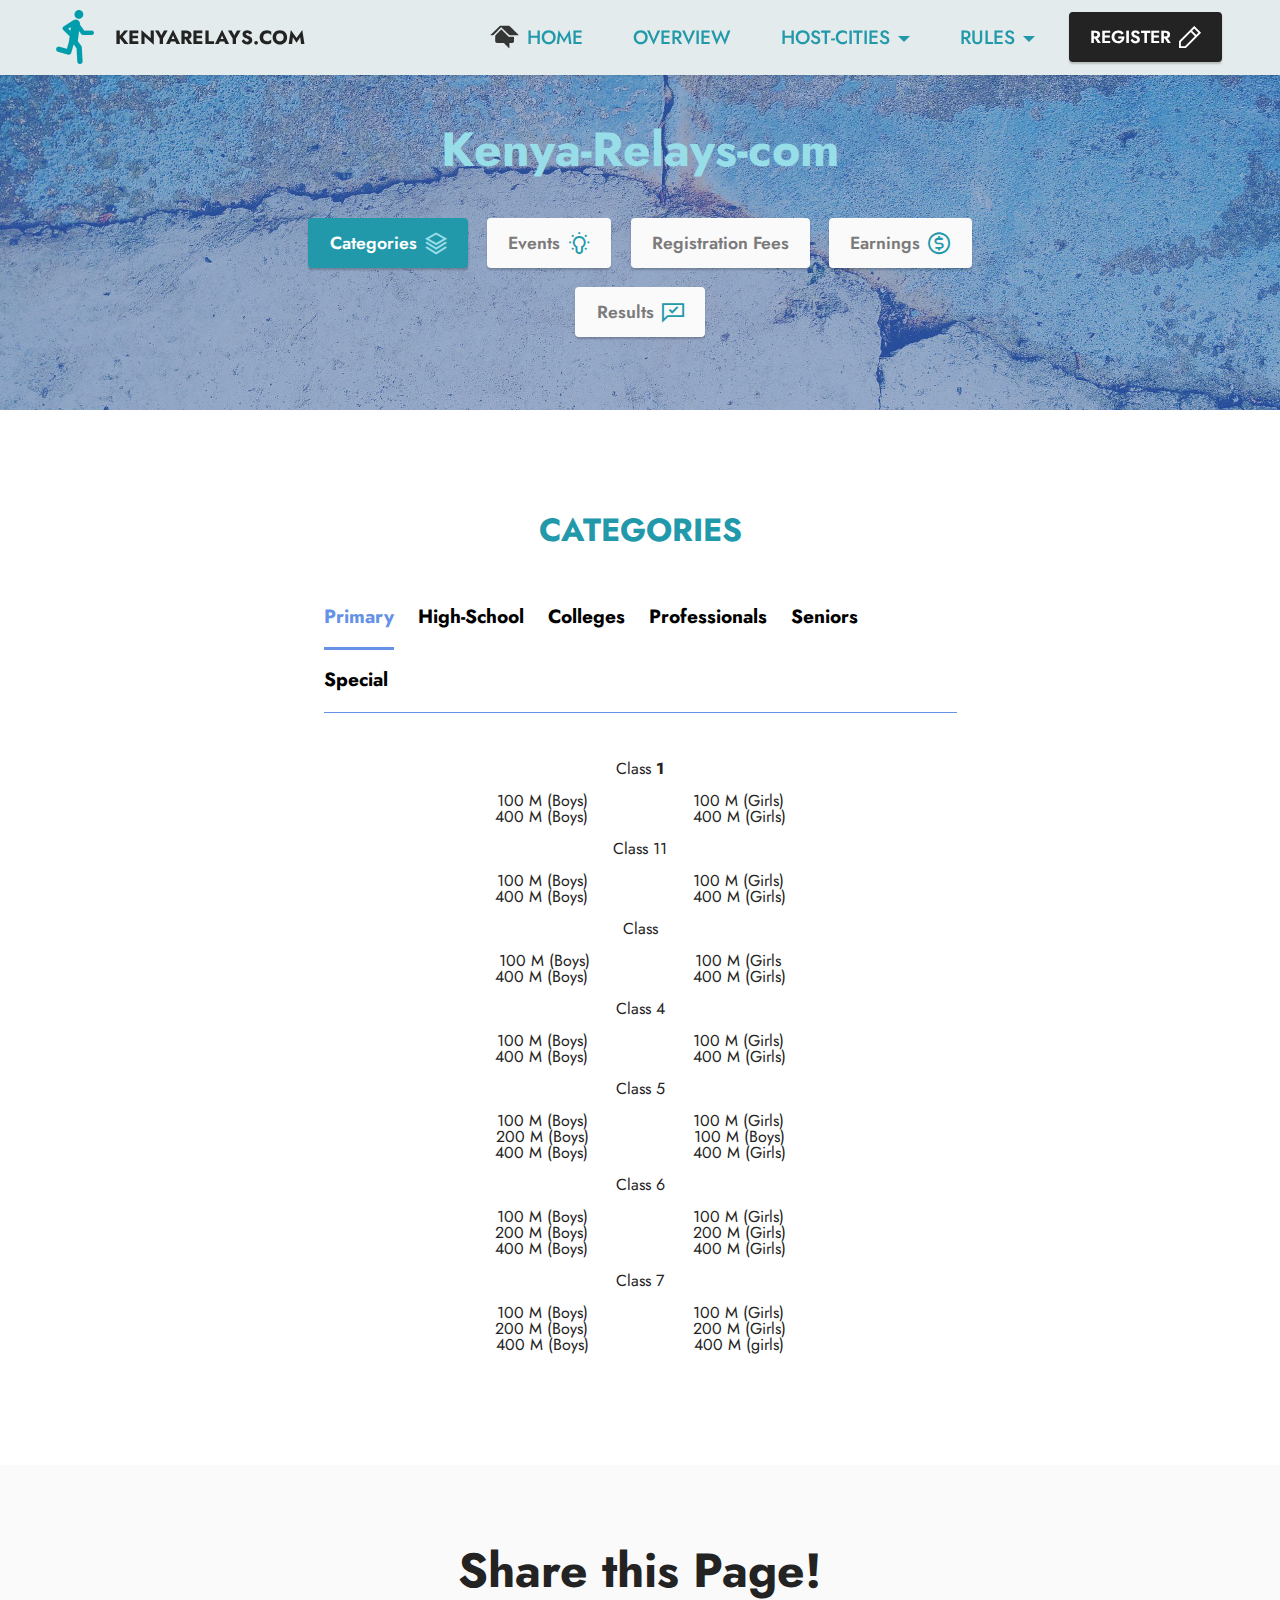
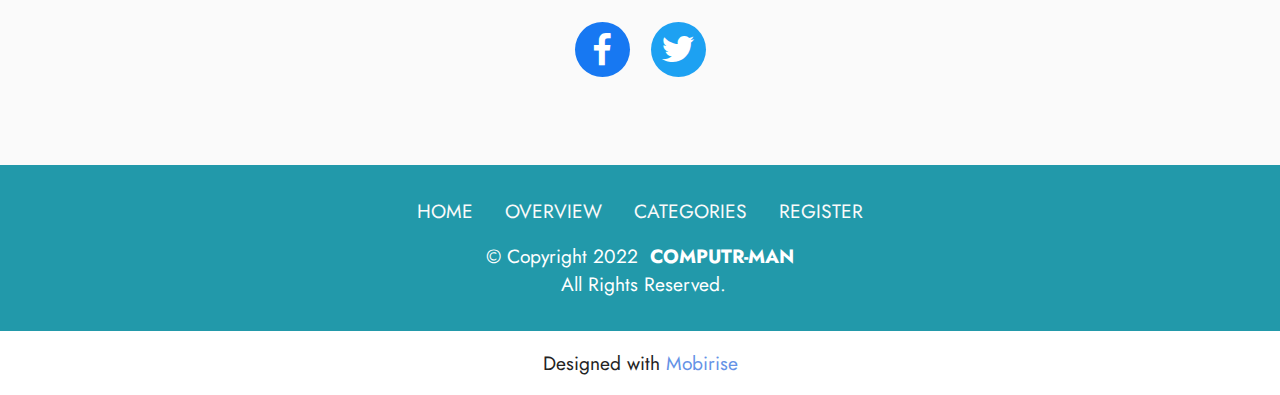
==== commit b0b2fcc9: "Add files via upload" ====
--- a/categories.html
+++ b/categories.html
@@ -42,7 +42,7 @@
                         <img src="assets/images/logo-copy-108x108.png" alt="Mobirise Website Builder" style="height: 3.4rem;">
                     </a>
                 </span>
-                <span class="navbar-caption-wrap"><a class="navbar-caption text-black text-primary display-7" href="index.html">KENYA-RELAYS-COM</a></span>
+                <span class="navbar-caption-wrap"><a class="navbar-caption text-black text-primary display-7" href="index.html">KENYARELAYS.COM</a></span>
             </div>
             <button class="navbar-toggler" type="button" data-toggle="collapse" data-bs-toggle="collapse" data-target="#navbarSupportedContent" data-bs-target="#navbarSupportedContent" aria-controls="navbarNavAltMarkup" aria-expanded="false" aria-label="Toggle navigation">
                 <div class="hamburger">
@@ -241,7 +241,7 @@
             </div>
         </div>
     </div>
-</section><section class="display-7" style="padding: 0;align-items: center;justify-content: center;flex-wrap: wrap;    align-content: center;display: flex;position: relative;height: 4rem;"><a href="https://mobiri.se/402367" style="flex: 1 1;height: 4rem;position: absolute;width: 100%;z-index: 1;"><img alt="" style="height: 4rem;" src="[data-uri]"></a><p style="margin: 0;text-align: center;" class="display-7">Created with Mobirise &#8204;</p><a style="z-index:1" href="https://mobirise.com/website-design-software.html">Web Page Designer Software</a></section><script src="assets/bootstrap/js/bootstrap.bundle.min.js"></script>  <script src="assets/smoothscroll/smooth-scroll.js"></script>  <script src="assets/ytplayer/index.js"></script>  <script src="assets/dropdown/js/navbar-dropdown.js"></script>  <script src="assets/mbr-tabs/mbr-tabs.js"></script>  <script src="assets/sociallikes/social-likes.js"></script>  <script src="assets/theme/js/script.js"></script>  
+</section><section class="display-7" style="padding: 0;align-items: center;justify-content: center;flex-wrap: wrap;    align-content: center;display: flex;position: relative;height: 4rem;"><a href="https://mobiri.se/402367" style="flex: 1 1;height: 4rem;position: absolute;width: 100%;z-index: 1;"><img alt="" style="height: 4rem;" src="[data-uri]"></a><p style="margin: 0;text-align: center;" class="display-7">Designed with &#8204;</p><a style="z-index:1" href="https://mobirise.com">Mobirise </a></section><script src="assets/bootstrap/js/bootstrap.bundle.min.js"></script>  <script src="assets/smoothscroll/smooth-scroll.js"></script>  <script src="assets/ytplayer/index.js"></script>  <script src="assets/dropdown/js/navbar-dropdown.js"></script>  <script src="assets/mbr-tabs/mbr-tabs.js"></script>  <script src="assets/sociallikes/social-likes.js"></script>  <script src="assets/theme/js/script.js"></script>  
   
   
  <div id="scrollToTop" class="scrollToTop mbr-arrow-up"><a style="text-align: center;"><i class="mbr-arrow-up-icon mbr-arrow-up-icon-cm cm-icon cm-icon-smallarrow-up"></i></a></div>
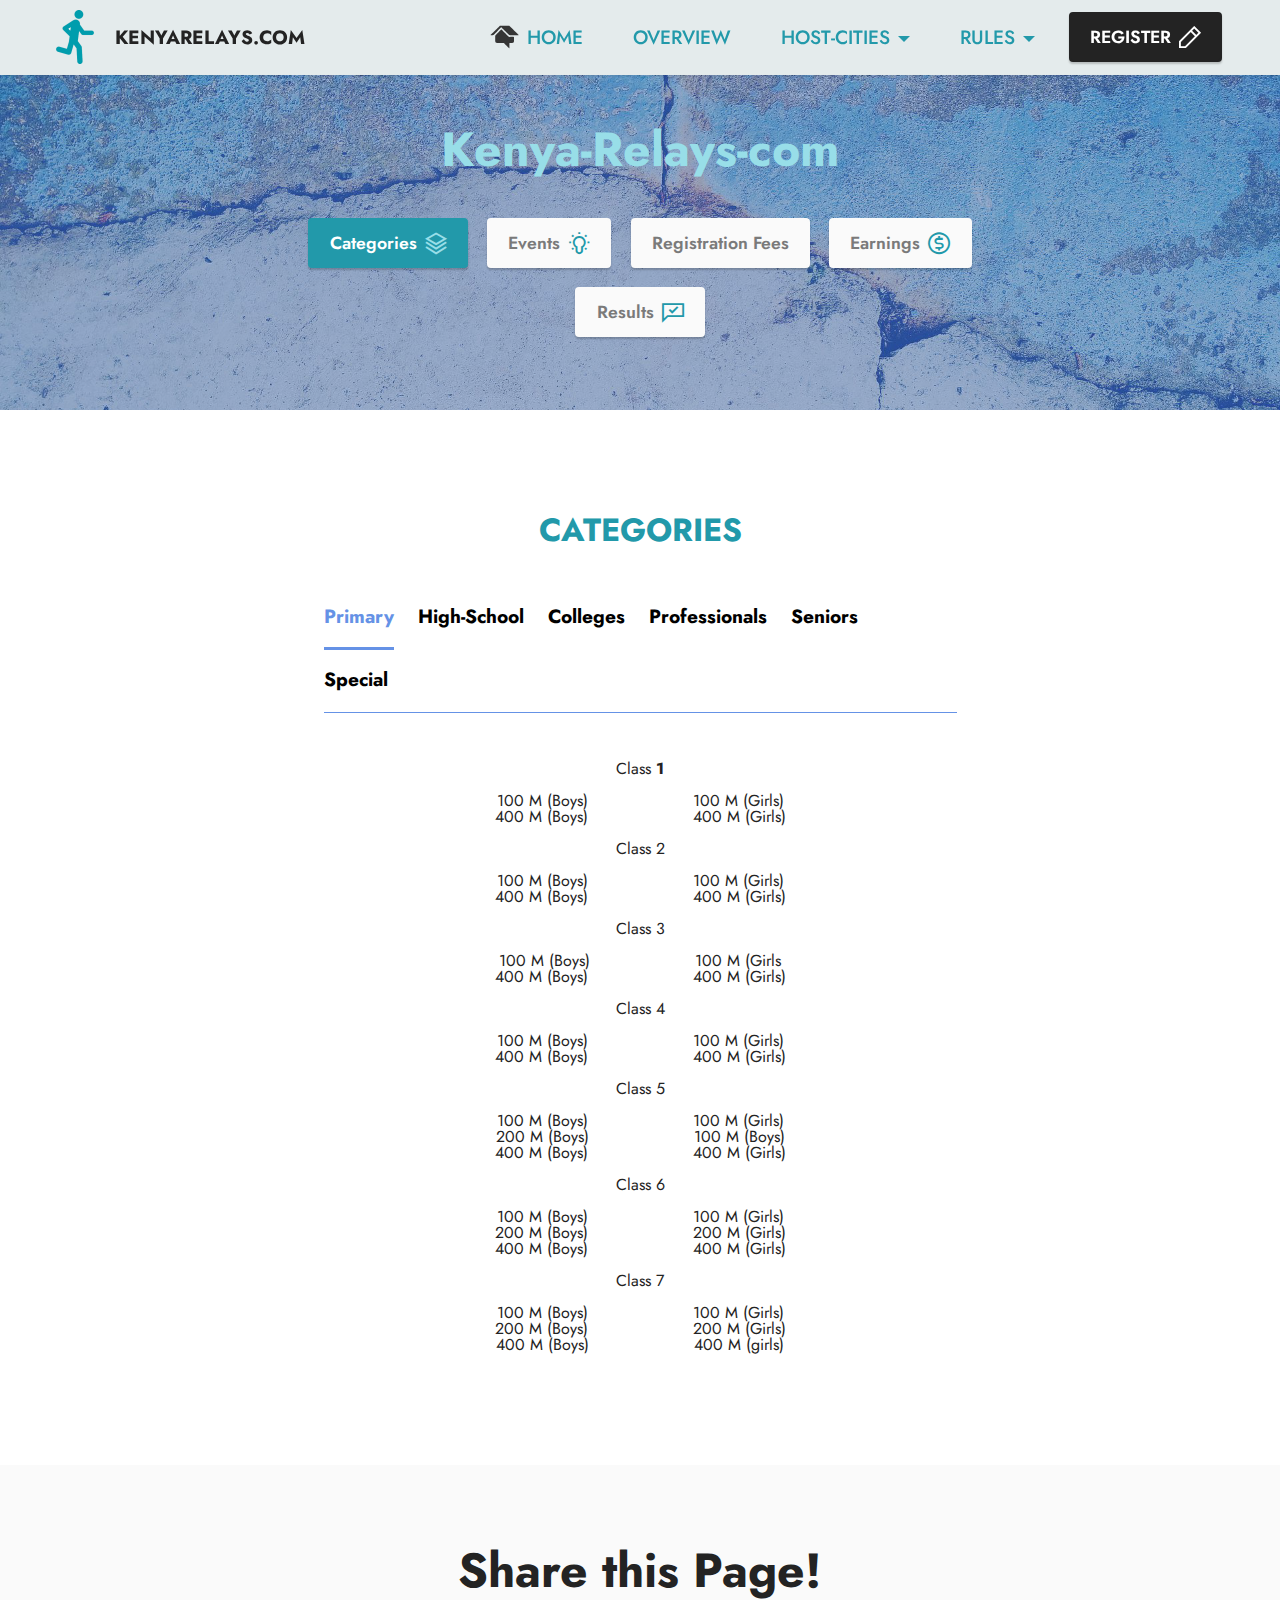
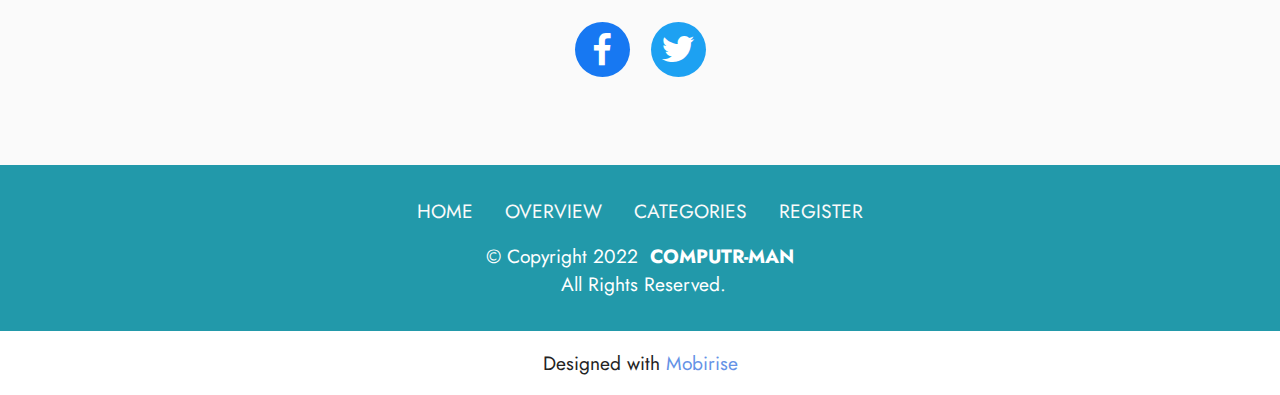
==== commit 10689714: "Update categories.html" ====
--- a/categories.html
+++ b/categories.html
@@ -109,7 +109,7 @@
                     <div id="tab1" class="tab-pane in active" role="tabpanel">
                         <div class="row">
                             <div class="col-md-12">
-                                <p class="mbr-text mbr-fonts-style display-7"></p><p>Class <strong>1</strong><br><br>100 M (Boys)&nbsp;&nbsp;&nbsp;&nbsp;&nbsp;&nbsp;&nbsp;&nbsp;&nbsp;&nbsp;&nbsp;&nbsp;&nbsp;&nbsp;&nbsp;&nbsp;&nbsp;&nbsp;&nbsp;&nbsp; 100 M (Girls)<br>400 M (Boys)&nbsp;&nbsp;&nbsp;&nbsp;&nbsp;&nbsp;&nbsp;&nbsp;&nbsp;&nbsp;&nbsp;&nbsp;&nbsp;&nbsp;&nbsp;&nbsp;&nbsp;&nbsp;&nbsp;&nbsp; 400 M (Girls)<br><br>Class 11<br><br>100 M (Boys)&nbsp;&nbsp;&nbsp;&nbsp;&nbsp;&nbsp;&nbsp;&nbsp;&nbsp;&nbsp;&nbsp;&nbsp;&nbsp;&nbsp;&nbsp;&nbsp;&nbsp;&nbsp;&nbsp;&nbsp; 100 M (Girls)<br>400 M (Boys)&nbsp;&nbsp;&nbsp;&nbsp;&nbsp;&nbsp;&nbsp;&nbsp;&nbsp;&nbsp;&nbsp;&nbsp;&nbsp;&nbsp;&nbsp;&nbsp;&nbsp;&nbsp;&nbsp;&nbsp; 400 M (Girls)<br><br>Class<br>&nbsp;&nbsp;&nbsp;&nbsp;&nbsp;&nbsp;&nbsp;&nbsp;<br>100 M (Boys)&nbsp;&nbsp;&nbsp;&nbsp;&nbsp;&nbsp;&nbsp;&nbsp;&nbsp;&nbsp;&nbsp;&nbsp;&nbsp;&nbsp;&nbsp;&nbsp;&nbsp;&nbsp;&nbsp;&nbsp; 100 M (Girls<br>400 M (Boys)&nbsp;&nbsp;&nbsp;&nbsp;&nbsp;&nbsp;&nbsp;&nbsp;&nbsp;&nbsp;&nbsp;&nbsp;&nbsp;&nbsp;&nbsp;&nbsp;&nbsp;&nbsp;&nbsp;&nbsp; 400 M (Girls)<br><br>Class 4<br><br>100 M (Boys)&nbsp;&nbsp;&nbsp;&nbsp;&nbsp;&nbsp;&nbsp;&nbsp;&nbsp;&nbsp;&nbsp;&nbsp;&nbsp;&nbsp;&nbsp;&nbsp;&nbsp;&nbsp;&nbsp;&nbsp; 100 M (Girls)<br>400 M (Boys)&nbsp;&nbsp;&nbsp;&nbsp;&nbsp;&nbsp;&nbsp;&nbsp;&nbsp;&nbsp;&nbsp;&nbsp;&nbsp;&nbsp;&nbsp;&nbsp;&nbsp;&nbsp;&nbsp;&nbsp; 400 M (Girls)<br><br>Class 5<br><br>100 M (Boys)&nbsp;&nbsp;&nbsp;&nbsp;&nbsp;&nbsp;&nbsp;&nbsp;&nbsp;&nbsp;&nbsp;&nbsp;&nbsp;&nbsp;&nbsp;&nbsp;&nbsp;&nbsp;&nbsp;&nbsp; 100 M (Girls)<br>200 M (Boys)&nbsp;&nbsp;&nbsp;&nbsp;&nbsp;&nbsp;&nbsp;&nbsp;&nbsp;&nbsp;&nbsp;&nbsp;&nbsp;&nbsp;&nbsp;&nbsp;&nbsp;&nbsp;&nbsp;&nbsp; 100 M (Boys)<br>400 M (Boys)&nbsp;&nbsp;&nbsp;&nbsp;&nbsp;&nbsp;&nbsp;&nbsp;&nbsp;&nbsp;&nbsp;&nbsp;&nbsp;&nbsp;&nbsp;&nbsp;&nbsp;&nbsp;&nbsp;&nbsp; 400 M (Girls)<br><br>Class 6<br><br>100 M (Boys)&nbsp;&nbsp;&nbsp;&nbsp;&nbsp;&nbsp;&nbsp;&nbsp;&nbsp;&nbsp;&nbsp;&nbsp;&nbsp;&nbsp;&nbsp;&nbsp;&nbsp;&nbsp;&nbsp;&nbsp; 100 M (Girls)<br>200 M (Boys)&nbsp;&nbsp;&nbsp;&nbsp;&nbsp;&nbsp;&nbsp;&nbsp;&nbsp;&nbsp;&nbsp;&nbsp;&nbsp;&nbsp;&nbsp;&nbsp;&nbsp;&nbsp;&nbsp;&nbsp; 200 M (Girls)<br>400 M (Boys)&nbsp;&nbsp;&nbsp;&nbsp;&nbsp;&nbsp;&nbsp;&nbsp;&nbsp;&nbsp;&nbsp;&nbsp;&nbsp;&nbsp;&nbsp;&nbsp;&nbsp;&nbsp;&nbsp;&nbsp; 400 M (Girls)<br><br>Class 7<br><br>100 M (Boys)&nbsp;&nbsp;&nbsp;&nbsp;&nbsp;&nbsp;&nbsp;&nbsp;&nbsp;&nbsp;&nbsp;&nbsp;&nbsp;&nbsp;&nbsp;&nbsp;&nbsp;&nbsp;&nbsp;&nbsp; 100 M (Girls)<br>200 M (Boys)&nbsp;&nbsp;&nbsp;&nbsp;&nbsp;&nbsp;&nbsp;&nbsp;&nbsp;&nbsp;&nbsp;&nbsp;&nbsp;&nbsp;&nbsp;&nbsp;&nbsp;&nbsp;&nbsp;&nbsp; 200 M (Girls)<br>400 M (Boys)&nbsp;&nbsp;&nbsp;&nbsp;&nbsp;&nbsp;&nbsp;&nbsp;&nbsp;&nbsp;&nbsp;&nbsp;&nbsp;&nbsp;&nbsp;&nbsp;&nbsp;&nbsp;&nbsp;&nbsp; 400 M (girls)</p><p></p>
+                                <p class="mbr-text mbr-fonts-style display-7"></p><p>Class <strong>1</strong><br><br>100 M (Boys)&nbsp;&nbsp;&nbsp;&nbsp;&nbsp;&nbsp;&nbsp;&nbsp;&nbsp;&nbsp;&nbsp;&nbsp;&nbsp;&nbsp;&nbsp;&nbsp;&nbsp;&nbsp;&nbsp;&nbsp; 100 M (Girls)<br>400 M (Boys)&nbsp;&nbsp;&nbsp;&nbsp;&nbsp;&nbsp;&nbsp;&nbsp;&nbsp;&nbsp;&nbsp;&nbsp;&nbsp;&nbsp;&nbsp;&nbsp;&nbsp;&nbsp;&nbsp;&nbsp; 400 M (Girls)<br><br>Class 2<br><br>100 M (Boys)&nbsp;&nbsp;&nbsp;&nbsp;&nbsp;&nbsp;&nbsp;&nbsp;&nbsp;&nbsp;&nbsp;&nbsp;&nbsp;&nbsp;&nbsp;&nbsp;&nbsp;&nbsp;&nbsp;&nbsp; 100 M (Girls)<br>400 M (Boys)&nbsp;&nbsp;&nbsp;&nbsp;&nbsp;&nbsp;&nbsp;&nbsp;&nbsp;&nbsp;&nbsp;&nbsp;&nbsp;&nbsp;&nbsp;&nbsp;&nbsp;&nbsp;&nbsp;&nbsp; 400 M (Girls)<br><br>Class 3<br>&nbsp;&nbsp;&nbsp;&nbsp;&nbsp;&nbsp;&nbsp;&nbsp;<br>100 M (Boys)&nbsp;&nbsp;&nbsp;&nbsp;&nbsp;&nbsp;&nbsp;&nbsp;&nbsp;&nbsp;&nbsp;&nbsp;&nbsp;&nbsp;&nbsp;&nbsp;&nbsp;&nbsp;&nbsp;&nbsp; 100 M (Girls<br>400 M (Boys)&nbsp;&nbsp;&nbsp;&nbsp;&nbsp;&nbsp;&nbsp;&nbsp;&nbsp;&nbsp;&nbsp;&nbsp;&nbsp;&nbsp;&nbsp;&nbsp;&nbsp;&nbsp;&nbsp;&nbsp; 400 M (Girls)<br><br>Class 4<br><br>100 M (Boys)&nbsp;&nbsp;&nbsp;&nbsp;&nbsp;&nbsp;&nbsp;&nbsp;&nbsp;&nbsp;&nbsp;&nbsp;&nbsp;&nbsp;&nbsp;&nbsp;&nbsp;&nbsp;&nbsp;&nbsp; 100 M (Girls)<br>400 M (Boys)&nbsp;&nbsp;&nbsp;&nbsp;&nbsp;&nbsp;&nbsp;&nbsp;&nbsp;&nbsp;&nbsp;&nbsp;&nbsp;&nbsp;&nbsp;&nbsp;&nbsp;&nbsp;&nbsp;&nbsp; 400 M (Girls)<br><br>Class 5<br><br>100 M (Boys)&nbsp;&nbsp;&nbsp;&nbsp;&nbsp;&nbsp;&nbsp;&nbsp;&nbsp;&nbsp;&nbsp;&nbsp;&nbsp;&nbsp;&nbsp;&nbsp;&nbsp;&nbsp;&nbsp;&nbsp; 100 M (Girls)<br>200 M (Boys)&nbsp;&nbsp;&nbsp;&nbsp;&nbsp;&nbsp;&nbsp;&nbsp;&nbsp;&nbsp;&nbsp;&nbsp;&nbsp;&nbsp;&nbsp;&nbsp;&nbsp;&nbsp;&nbsp;&nbsp; 100 M (Boys)<br>400 M (Boys)&nbsp;&nbsp;&nbsp;&nbsp;&nbsp;&nbsp;&nbsp;&nbsp;&nbsp;&nbsp;&nbsp;&nbsp;&nbsp;&nbsp;&nbsp;&nbsp;&nbsp;&nbsp;&nbsp;&nbsp; 400 M (Girls)<br><br>Class 6<br><br>100 M (Boys)&nbsp;&nbsp;&nbsp;&nbsp;&nbsp;&nbsp;&nbsp;&nbsp;&nbsp;&nbsp;&nbsp;&nbsp;&nbsp;&nbsp;&nbsp;&nbsp;&nbsp;&nbsp;&nbsp;&nbsp; 100 M (Girls)<br>200 M (Boys)&nbsp;&nbsp;&nbsp;&nbsp;&nbsp;&nbsp;&nbsp;&nbsp;&nbsp;&nbsp;&nbsp;&nbsp;&nbsp;&nbsp;&nbsp;&nbsp;&nbsp;&nbsp;&nbsp;&nbsp; 200 M (Girls)<br>400 M (Boys)&nbsp;&nbsp;&nbsp;&nbsp;&nbsp;&nbsp;&nbsp;&nbsp;&nbsp;&nbsp;&nbsp;&nbsp;&nbsp;&nbsp;&nbsp;&nbsp;&nbsp;&nbsp;&nbsp;&nbsp; 400 M (Girls)<br><br>Class 7<br><br>100 M (Boys)&nbsp;&nbsp;&nbsp;&nbsp;&nbsp;&nbsp;&nbsp;&nbsp;&nbsp;&nbsp;&nbsp;&nbsp;&nbsp;&nbsp;&nbsp;&nbsp;&nbsp;&nbsp;&nbsp;&nbsp; 100 M (Girls)<br>200 M (Boys)&nbsp;&nbsp;&nbsp;&nbsp;&nbsp;&nbsp;&nbsp;&nbsp;&nbsp;&nbsp;&nbsp;&nbsp;&nbsp;&nbsp;&nbsp;&nbsp;&nbsp;&nbsp;&nbsp;&nbsp; 200 M (Girls)<br>400 M (Boys)&nbsp;&nbsp;&nbsp;&nbsp;&nbsp;&nbsp;&nbsp;&nbsp;&nbsp;&nbsp;&nbsp;&nbsp;&nbsp;&nbsp;&nbsp;&nbsp;&nbsp;&nbsp;&nbsp;&nbsp; 400 M (girls)</p><p></p>
                             </div>
                         </div>
                     </div>
@@ -246,4 +246,4 @@
   
  <div id="scrollToTop" class="scrollToTop mbr-arrow-up"><a style="text-align: center;"><i class="mbr-arrow-up-icon mbr-arrow-up-icon-cm cm-icon cm-icon-smallarrow-up"></i></a></div>
   </body>
-</html>+</html>
